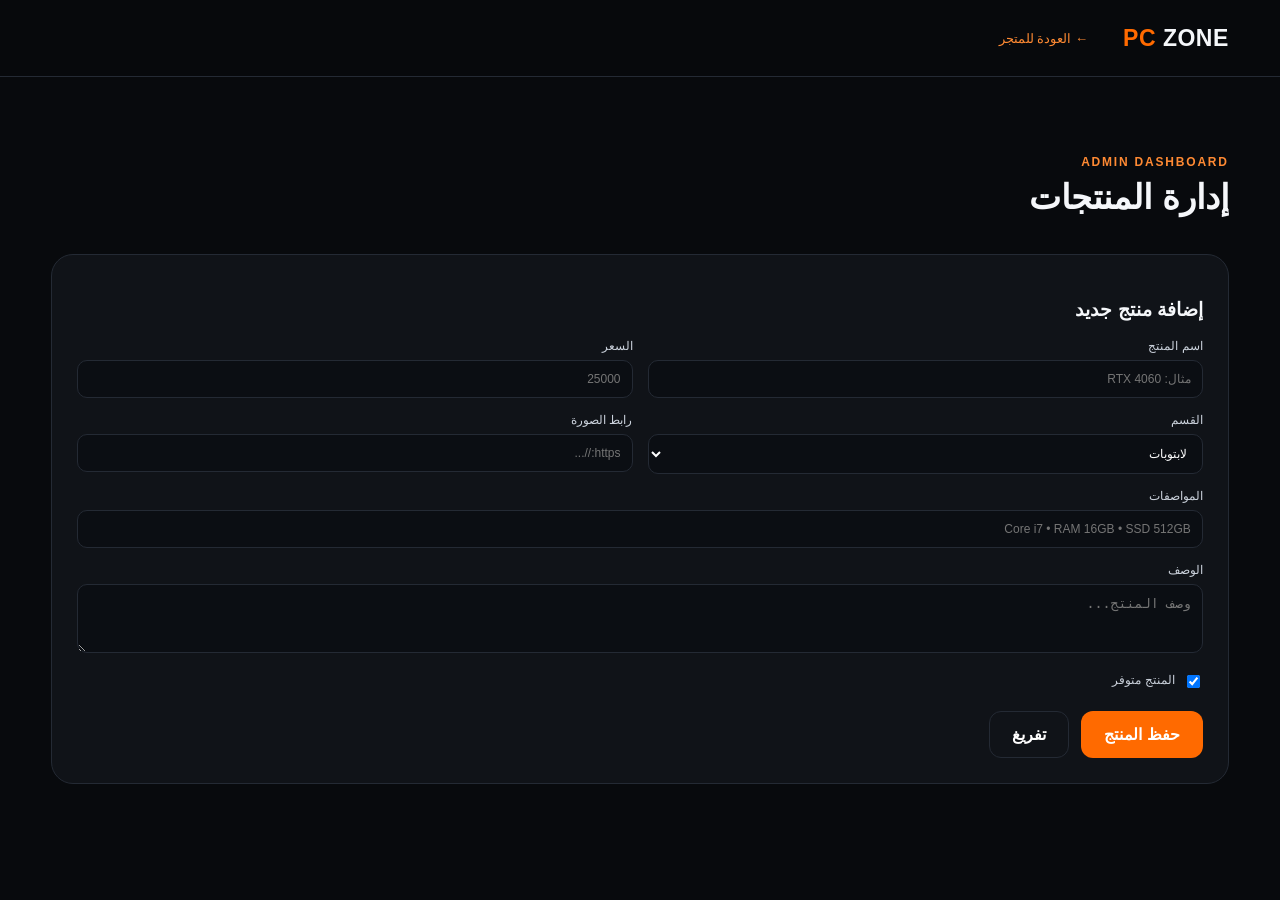
==== admin.html @ 907e7a64 "Add files via upload" ====
<!doctype html>
<html lang="ar" dir="rtl"><head><meta charset="utf-8"><meta name="viewport" content="width=device-width,initial-scale=1"><title>PC Zone Admin</title><link rel="stylesheet" href="style.css"></head>
<body><header class="header"><div class="container nav"><a class="brand" href="index.html"><span>PC</span> ZONE</a><a class="text-link" href="index.html">← العودة للمتجر</a></div></header>
<main class="section"><div class="container"><div class="section-head"><div><span class="eyebrow">ADMIN DASHBOARD</span><h2>إدارة المنتجات</h2></div></div>
<div class="admin-panel">
<h3 id="formTitle">إضافة منتج جديد</h3>
<input id="id" type="hidden">
<div class="admin-grid"><label>اسم المنتج<input id="name" placeholder="مثال: RTX 4060"></label><label>السعر<input id="price" type="number" placeholder="25000"></label><label>القسم<select id="category"><option value="laptops">لابتوبات</option><option value="pcs">PC & Gaming</option><option value="components">قطع الكمبيوتر</option><option value="monitors">الشاشات</option><option value="accessories">إكسسوارات</option><option value="other">منتجات أخرى</option></select></label><label>رابط الصورة<input id="image" placeholder="https://..."></label><label class="wide">المواصفات<input id="specs" placeholder="Core i7 • RAM 16GB • SSD 512GB"></label><label class="wide">الوصف<textarea id="description" rows="3" placeholder="وصف المنتج..."></textarea></label><label class="check"><input id="stock" type="checkbox" checked> المنتج متوفر</label></div>
<div class="hero-actions"><button class="btn primary" onclick="save()">حفظ المنتج</button><button class="btn ghost" onclick="resetForm()">تفريغ</button></div></div>
<div id="adminList" class="product-grid" style="margin-top:30px"></div></div></main>
<script>
const defaults=JSON.parse(localStorage.getItem("pczone_products")||"null")||[];
function products(){return JSON.parse(localStorage.getItem("pczone_products")||"[]")}
function money(n){return Number(n).toLocaleString("en-US")+" ج.م"}
function saveProducts(p){localStorage.setItem("pczone_products",JSON.stringify(p))}
function save(){let p=products(),id=document.getElementById("id").value;let item={id:id?Number(id):Date.now(),name:name.value,price:Number(price.value||0),category:category.value,image:image.value,specs:specs.value,description:description.value,stock:stock.checked};if(!item.name)return alert("اكتب اسم المنتج");if(id)p=p.map(x=>x.id===Number(id)?item:x);else p.unshift(item);saveProducts(p);resetForm();render()}
function edit(id){let p=products().find(x=>x.id===id);document.getElementById("id").value=p.id;name.value=p.name;price.value=p.price;category.value=p.category;image.value=p.image||"";specs.value=p.specs||"";description.value=p.description||"";stock.checked=p.stock;scrollTo({top:0,behavior:"smooth"})}
function del(id){if(confirm("حذف المنتج؟")){saveProducts(products().filter(x=>x.id!==id));render()}}
function resetForm(){["id","name","price","image","specs","description"].forEach(x=>document.getElementById(x).value="");stock.checked=true}
function render(){adminList.innerHTML=products().map(p=>`<article class="product"><div class="product-img">${p.image?`<img src="${p.image}">`:"<div class='noimg'>▦</div>"}</div><div class="product-body"><h3>${p.name}</h3><div class="spec">${p.specs||""}</div><div class="price">${money(p.price)}</div><div class="product-actions"><button class="small-btn" onclick="edit(${p.id})">تعديل</button><button class="small-btn" onclick="del(${p.id})">حذف</button></div></div></article>`).join("")}
render();
</script></body></html>
---- style.css ----
:root{--bg:#080a0d;--panel:#101318;--panel2:#151922;--text:#f5f7fa;--muted:#9ca5b3;--line:#242a34;--accent:#ff6a00;--accent2:#ff8a33;--green:#22c55e}
*{box-sizing:border-box}html{scroll-behavior:smooth}body{margin:0;background:var(--bg);color:var(--text);font-family:Cairo,Arial,sans-serif}a{text-decoration:none;color:inherit}button,input,select{font:inherit}.container{width:min(1180px,92%);margin:auto}.header{position:sticky;top:0;z-index:20;background:rgba(8,10,13,.82);backdrop-filter:blur(18px);border-bottom:1px solid var(--line)}.nav{height:76px;display:flex;align-items:center;gap:35px}.brand{font-weight:900;font-size:23px;letter-spacing:.5px}.brand span{color:var(--accent)}nav{display:flex;gap:28px;margin-right:auto}nav a{color:#c7ced8;font-size:14px}nav a:hover{color:white}.icon-btn{background:var(--panel);color:white;border:1px solid var(--line);width:42px;height:42px;border-radius:12px;cursor:pointer}
.hero{padding:90px 0 70px;overflow:hidden}.hero-grid{display:grid;grid-template-columns:1.05fr .95fr;gap:70px;align-items:center}.eyebrow{color:var(--accent2);font-size:12px;font-weight:800;letter-spacing:1.8px}.hero h1{font-size:clamp(48px,7vw,82px);line-height:1.02;margin:18px 0}.hero h1 span{color:var(--accent)}.hero p{max-width:620px;color:var(--muted);font-size:17px;line-height:2}.hero-actions{display:flex;gap:12px;margin-top:28px}.btn{display:inline-flex;align-items:center;justify-content:center;padding:13px 22px;border-radius:12px;font-weight:800;border:1px solid transparent}.primary{background:var(--accent);color:white}.primary:hover{background:var(--accent2)}.ghost{border-color:var(--line);background:var(--panel);color:white}.trust-row{display:flex;gap:18px;flex-wrap:wrap;color:#b9c1cc;font-size:12px;margin-top:25px}.hero-card{height:430px;position:relative;border:1px solid #272d38;border-radius:32px;background:radial-gradient(circle at 50% 30%,#222936,#0e1117 65%);display:grid;place-items:center;box-shadow:0 30px 90px #0008}.glow{position:absolute;width:250px;height:250px;background:var(--accent);filter:blur(100px);opacity:.2}.device{position:relative;text-align:center;font-size:80px;font-weight:900;line-height:.8;transform:rotate(-7deg);text-shadow:0 15px 50px #000}.device b{font-size:35px;letter-spacing:8px}.floating-card{position:absolute;background:#191e27;border:1px solid #343b48;padding:12px 15px;border-radius:12px;font-size:11px;font-weight:800;box-shadow:0 20px 40px #0006}.floating-card.top{top:50px;right:35px;color:var(--accent2)}.floating-card.bottom{bottom:55px;left:30px;color:#cdd3dc}
.section{padding:75px 0}.section-head{display:flex;justify-content:space-between;align-items:end;margin-bottom:30px}.section-head h2{font-size:34px;margin:7px 0}.text-link{color:var(--accent2);font-size:13px}.category-grid{display:grid;grid-template-columns:repeat(6,1fr);gap:12px}.category{background:var(--panel);border:1px solid var(--line);color:white;border-radius:18px;padding:22px 12px;text-align:center;cursor:pointer;transition:.2s}.category:hover{transform:translateY(-4px);border-color:#4b3a2e;background:var(--panel2)}.category span{font-size:31px;display:block;margin-bottom:10px}.category b{display:block;font-size:14px}.category small{color:var(--muted);font-size:10px}
.products-section{padding-top:30px}.toolbar{display:flex;gap:12px;margin-bottom:25px}.search{flex:1;display:flex;align-items:center;gap:8px;background:var(--panel);border:1px solid var(--line);border-radius:13px;padding:0 14px}.search span{font-size:25px;color:var(--muted)}.search input{width:100%;border:0;outline:0;background:transparent;color:white;padding:13px}select{background:var(--panel);border:1px solid var(--line);color:white;border-radius:13px;padding:0 14px;min-width:170px}.product-grid{display:grid;grid-template-columns:repeat(4,1fr);gap:16px}.product{background:var(--panel);border:1px solid var(--line);border-radius:20px;overflow:hidden;transition:.2s}.product:hover{transform:translateY(-5px);border-color:#3a414d}.product-img{height:220px;background:#0c0f14;display:grid;place-items:center;overflow:hidden;position:relative}.product-img img{width:100%;height:100%;object-fit:contain}.product-img .noimg{font-size:52px;opacity:.35}.badge{position:absolute;top:12px;right:12px;background:#171c24;border:1px solid #303743;border-radius:9px;padding:5px 8px;font-size:10px}.product-body{padding:16px}.product-body h3{font-size:15px;margin:0 0 8px}.spec{color:var(--muted);font-size:11px;line-height:1.8;min-height:40px}.price{font-size:19px;font-weight:900;margin:12px 0}.product-actions{display:grid;grid-template-columns:1fr 1fr;gap:8px}.small-btn{border:1px solid var(--line);background:#171b22;color:white;border-radius:10px;padding:9px;cursor:pointer;font-size:12px}.wa{background:#15803d;border-color:#15803d}.empty{text-align:center;color:var(--muted);padding:50px}.hidden{display:none!important}
.banner{padding:20px 0 80px}.banner-inner{border:1px solid #3a2b21;background:linear-gradient(120deg,#17130f,#11151b);border-radius:25px;padding:35px 40px;display:flex;align-items:center;justify-content:space-between}.banner h2{margin:7px 0}.banner p{color:var(--muted);margin:0}.footer{border-top:1px solid var(--line);padding:45px 0;display:grid;grid-template-columns:1.4fr 1fr 1fr;gap:30px;color:var(--muted);font-size:12px}.footer p{line-height:1.9}.footer b{color:white}
.modal{position:fixed;inset:0;background:#000b;z-index:50;display:grid;place-items:center;padding:20px}.modal-box{width:min(760px,100%);max-height:90vh;overflow:auto;background:var(--panel);border:1px solid var(--line);border-radius:24px;padding:28px;position:relative}.close{position:absolute;top:12px;left:15px;border:0;background:transparent;color:white;font-size:28px;cursor:pointer}.detail{display:grid;grid-template-columns:1fr 1fr;gap:25px}.detail-img{height:330px;background:#0b0e13;border-radius:18px;display:grid;place-items:center;overflow:hidden}.detail-img img{width:100%;height:100%;object-fit:contain}.detail h2{margin-top:10px}.detail p{color:var(--muted);line-height:2}.detail ul{color:#c9d0da;line-height:2}
@media(max-width:900px){nav{display:none}.hero-grid{grid-template-columns:1fr}.hero-card{height:320px}.category-grid{grid-template-columns:repeat(3,1fr)}.product-grid{grid-template-columns:repeat(2,1fr)}.footer{grid-template-columns:1fr 1fr}.banner-inner{display:block}.banner .btn{margin-top:20px}}
@media(max-width:560px){.hero{padding-top:55px}.hero h1{font-size:50px}.hero-actions{flex-direction:column}.category-grid{grid-template-columns:repeat(2,1fr)}.toolbar{flex-direction:column}select{height:48px}.product-grid{grid-template-columns:1fr}.footer{grid-template-columns:1fr}.detail{grid-template-columns:1fr}.detail-img{height:250px}}

.admin-panel{background:var(--panel);border:1px solid var(--line);border-radius:22px;padding:25px}.admin-grid{display:grid;grid-template-columns:1fr 1fr;gap:15px}label{color:#cbd2dc;font-size:12px}label input,label select,label textarea{display:block;width:100%;margin-top:7px;background:#0b0e13;color:white;border:1px solid var(--line);border-radius:10px;padding:11px;outline:none}.wide{grid-column:1/-1}.check{display:flex;align-items:center;gap:8px}.check input{width:auto}.admin-panel .hero-actions{margin-top:20px}@media(max-width:650px){.admin-grid{grid-template-columns:1fr}.wide{grid-column:auto}}
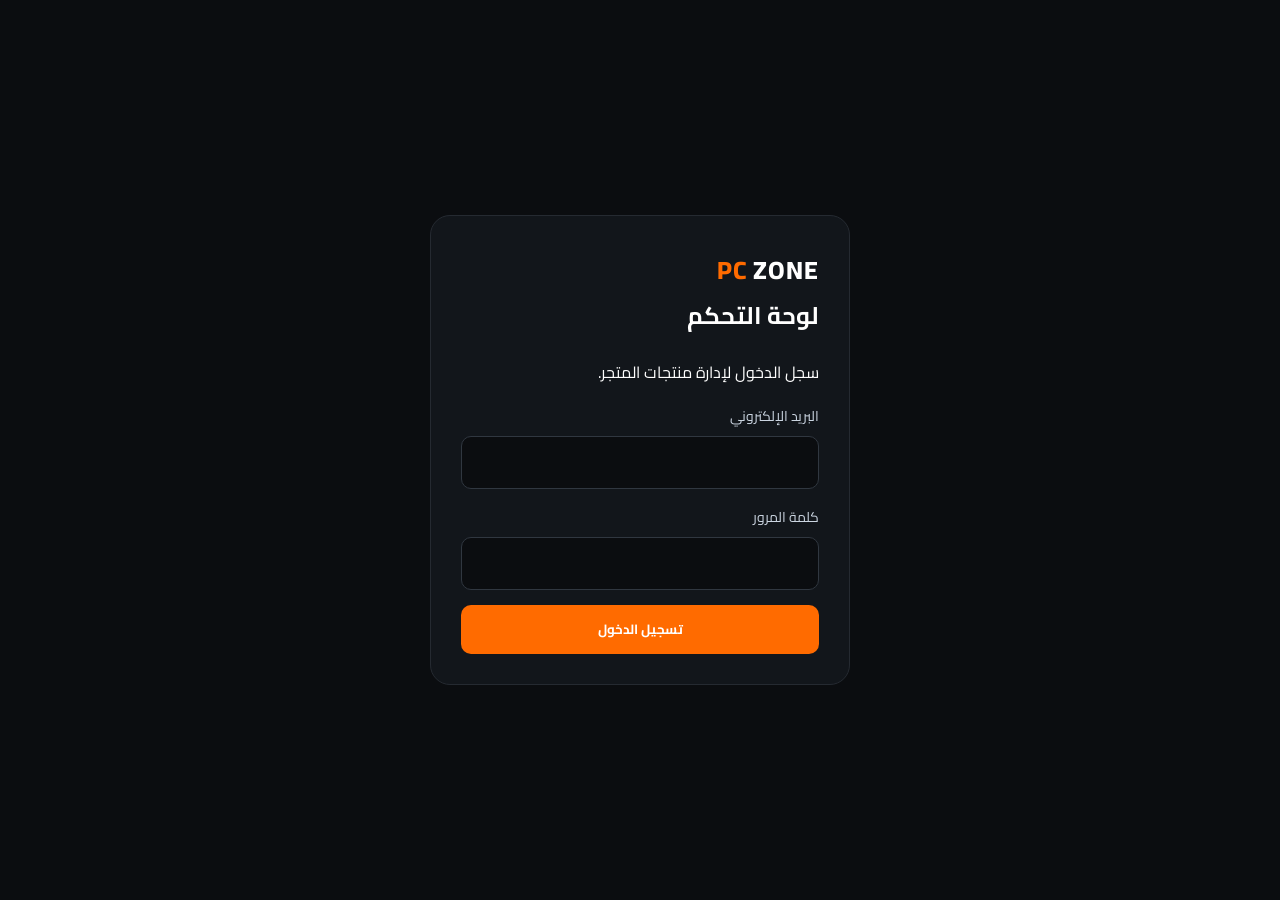
==== commit 305eebcf: "Update admin.html" ====
--- a/admin.html
+++ b/admin.html
@@ -1,22 +1,1459 @@
-<!doctype html>
-<html lang="ar" dir="rtl"><head><meta charset="utf-8"><meta name="viewport" content="width=device-width,initial-scale=1"><title>PC Zone Admin</title><link rel="stylesheet" href="style.css"></head>
-<body><header class="header"><div class="container nav"><a class="brand" href="index.html"><span>PC</span> ZONE</a><a class="text-link" href="index.html">← العودة للمتجر</a></div></header>
-<main class="section"><div class="container"><div class="section-head"><div><span class="eyebrow">ADMIN DASHBOARD</span><h2>إدارة المنتجات</h2></div></div>
-<div class="admin-panel">
-<h3 id="formTitle">إضافة منتج جديد</h3>
-<input id="id" type="hidden">
-<div class="admin-grid"><label>اسم المنتج<input id="name" placeholder="مثال: RTX 4060"></label><label>السعر<input id="price" type="number" placeholder="25000"></label><label>القسم<select id="category"><option value="laptops">لابتوبات</option><option value="pcs">PC & Gaming</option><option value="components">قطع الكمبيوتر</option><option value="monitors">الشاشات</option><option value="accessories">إكسسوارات</option><option value="other">منتجات أخرى</option></select></label><label>رابط الصورة<input id="image" placeholder="https://..."></label><label class="wide">المواصفات<input id="specs" placeholder="Core i7 • RAM 16GB • SSD 512GB"></label><label class="wide">الوصف<textarea id="description" rows="3" placeholder="وصف المنتج..."></textarea></label><label class="check"><input id="stock" type="checkbox" checked> المنتج متوفر</label></div>
-<div class="hero-actions"><button class="btn primary" onclick="save()">حفظ المنتج</button><button class="btn ghost" onclick="resetForm()">تفريغ</button></div></div>
-<div id="adminList" class="product-grid" style="margin-top:30px"></div></div></main>
+<!DOCTYPE html>
+<html lang="ar" dir="rtl">
+<head>
+  <meta charset="UTF-8">
+  <meta name="viewport" content="width=device-width, initial-scale=1.0">
+
+  <title>PC Zone | Admin</title>
+
+  <link rel="preconnect" href="https://fonts.googleapis.com">
+  <link rel="preconnect" href="https://fonts.gstatic.com" crossorigin>
+
+  <link
+    href="https://fonts.googleapis.com/css2?family=Cairo:wght@400;600;700;800&display=swap"
+    rel="stylesheet"
+  >
+
+  <style>
+    * {
+      box-sizing: border-box;
+    }
+
+    body {
+      margin: 0;
+      font-family: "Cairo", sans-serif;
+      background: #0b0d10;
+      color: #fff;
+    }
+
+    .container {
+      width: min(1100px, 92%);
+      margin: auto;
+    }
+
+    header {
+      padding: 20px 0;
+      border-bottom: 1px solid #252a31;
+    }
+
+    .nav {
+      display: flex;
+      justify-content: space-between;
+      align-items: center;
+      gap: 15px;
+    }
+
+    .logo {
+      font-size: 25px;
+      font-weight: 800;
+      letter-spacing: 1px;
+    }
+
+    .logo span {
+      color: #ff6b00;
+    }
+
+    button {
+      border: 0;
+      cursor: pointer;
+      font-family: inherit;
+    }
+
+    .logout {
+      background: #252a31;
+      color: #fff;
+      padding: 10px 18px;
+      border-radius: 10px;
+    }
+
+    .logout:hover {
+      background: #ff6b00;
+    }
+
+    main {
+      padding: 35px 0 60px;
+    }
+
+    .title {
+      margin-bottom: 25px;
+    }
+
+    .title h1 {
+      margin: 0 0 5px;
+      font-size: 30px;
+    }
+
+    .title p {
+      color: #9ca3af;
+      margin: 0;
+    }
+
+    .card {
+      background: #12161b;
+      border: 1px solid #252a31;
+      border-radius: 18px;
+      padding: 25px;
+      margin-bottom: 25px;
+    }
+
+    .card h2 {
+      margin-top: 0;
+      font-size: 22px;
+    }
+
+    .form-grid {
+      display: grid;
+      grid-template-columns: repeat(2, 1fr);
+      gap: 16px;
+    }
+
+    .field {
+      display: flex;
+      flex-direction: column;
+      gap: 7px;
+    }
+
+    .field.full {
+      grid-column: 1 / -1;
+    }
+
+    label {
+      font-size: 14px;
+      color: #cbd5e1;
+    }
+
+    input,
+    textarea,
+    select {
+      width: 100%;
+      border: 1px solid #303740;
+      background: #0b0d10;
+      color: #fff;
+      padding: 13px;
+      border-radius: 10px;
+      font-family: inherit;
+      outline: none;
+    }
+
+    input:focus,
+    textarea:focus,
+    select:focus {
+      border-color: #ff6b00;
+    }
+
+    textarea {
+      min-height: 100px;
+      resize: vertical;
+    }
+
+    .checkbox {
+      display: flex;
+      align-items: center;
+      gap: 8px;
+      margin-top: 5px;
+    }
+
+    .checkbox input {
+      width: auto;
+    }
+
+    .actions {
+      display: flex;
+      gap: 10px;
+      margin-top: 20px;
+      flex-wrap: wrap;
+    }
+
+    .btn {
+      padding: 12px 22px;
+      border-radius: 10px;
+      font-weight: 700;
+    }
+
+    .primary {
+      background: #ff6b00;
+      color: #fff;
+    }
+
+    .secondary {
+      background: #252a31;
+      color: #fff;
+    }
+
+    .danger {
+      background: #b91c1c;
+      color: #fff;
+    }
+
+    .btn:hover {
+      opacity: .85;
+    }
+
+    .products {
+      display: grid;
+      gap: 12px;
+    }
+
+    .product {
+      display: flex;
+      align-items: center;
+      justify-content: space-between;
+      gap: 15px;
+      padding: 15px;
+      background: #0b0d10;
+      border: 1px solid #252a31;
+      border-radius: 13px;
+    }
+
+    .product-info {
+      min-width: 0;
+    }
+
+    .product-info h3 {
+      margin: 0 0 5px;
+      font-size: 17px;
+    }
+
+    .product-info p {
+      margin: 0;
+      color: #9ca3af;
+      font-size: 13px;
+    }
+
+    .product-actions {
+      display: flex;
+      gap: 8px;
+      flex-shrink: 0;
+    }
+
+    .product-actions button {
+      padding: 8px 12px;
+      border-radius: 8px;
+      color: #fff;
+    }
+
+    .edit {
+      background: #374151;
+    }
+
+    .delete {
+      background: #b91c1c;
+    }
+
+    .hidden {
+      display: none !important;
+    }
+
+    #loginPage {
+      min-height: 100vh;
+      display: flex;
+      align-items: center;
+      justify-content: center;
+      padding: 20px;
+    }
+
+    .login-box {
+      width: min(420px, 100%);
+      background: #12161b;
+      border: 1px solid #252a31;
+      border-radius: 20px;
+      padding: 30px;
+    }
+
+    .login-box h1 {
+      margin-top: 0;
+    }
+
+    .login-box .field {
+      margin-bottom: 15px;
+    }
+
+    .error {
+      color: #f87171;
+      margin-top: 12px;
+      font-size: 14px;
+    }
+
+    .success {
+      color: #4ade80;
+      margin-top: 12px;
+      font-size: 14px;
+    }
+
+    @media (max-width: 700px) {
+      .form-grid {
+        grid-template-columns: 1fr;
+      }
+
+      .field.full {
+        grid-column: auto;
+      }
+
+      .product {
+        flex-direction: column;
+        align-items: stretch;
+      }
+
+      .product-actions {
+        width: 100%;
+      }
+
+      .product-actions button {
+        flex: 1;
+      }
+    }
+  </style>
+</head>
+
+<body>
+
+  <!-- ==============================
+       LOGIN
+  =============================== -->
+
+  <section id="loginPage">
+
+    <div class="login-box">
+
+      <div class="logo">
+        <span>PC</span> ZONE
+      </div>
+
+      <h1>لوحة التحكم</h1>
+
+      <p>
+        سجل الدخول لإدارة منتجات المتجر.
+      </p>
+
+      <form id="loginForm">
+
+        <div class="field">
+
+          <label>البريد الإلكتروني</label>
+
+          <input
+            id="email"
+            type="email"
+            required
+            autocomplete="email"
+          >
+
+        </div>
+
+        <div class="field">
+
+          <label>كلمة المرور</label>
+
+          <input
+            id="password"
+            type="password"
+            required
+            autocomplete="current-password"
+          >
+
+        </div>
+
+        <button
+          class="btn primary"
+          type="submit"
+          style="width:100%;"
+        >
+          تسجيل الدخول
+        </button>
+
+        <div id="loginMessage"></div>
+
+      </form>
+
+    </div>
+
+  </section>
+
+
+  <!-- ==============================
+       ADMIN
+  =============================== -->
+
+  <div id="adminPage" class="hidden">
+
+    <header>
+
+      <div class="container nav">
+
+        <div class="logo">
+          <span>PC</span> ZONE
+        </div>
+
+        <button
+          id="logoutBtn"
+          class="logout"
+        >
+          تسجيل الخروج
+        </button>
+
+      </div>
+
+    </header>
+
+
+    <main>
+
+      <div class="container">
+
+        <div class="title">
+
+          <h1>لوحة إدارة المنتجات 🛠️</h1>
+
+          <p>
+            أضف وعدّل واحذف منتجات PC Zone.
+          </p>
+
+        </div>
+
+
+        <!-- PRODUCT FORM -->
+
+        <section class="card">
+
+          <h2 id="formTitle">
+            إضافة منتج جديد
+          </h2>
+
+          <form id="productForm">
+
+            <input
+              type="hidden"
+              id="productId"
+            >
+
+            <div class="form-grid">
+
+              <div class="field">
+
+                <label>
+                  اسم المنتج *
+                </label>
+
+                <input
+                  id="name"
+                  required
+                  placeholder="مثال: Dell Latitude 5520"
+                >
+
+              </div>
+
+
+              <div class="field">
+
+                <label>
+                  القسم *
+                </label>
+
+                <select
+                  id="category"
+                  required
+                >
+
+                  <option value="">
+                    اختر القسم
+                  </option>
+
+                  <option value="laptops">
+                    لابتوبات
+                  </option>
+
+                  <option value="pcs">
+                    PC & Gaming
+                  </option>
+
+                  <option value="components">
+                    قطع الكمبيوتر
+                  </option>
+
+                  <option value="monitors">
+                    الشاشات
+                  </option>
+
+                  <option value="accessories">
+                    إكسسوارات
+                  </option>
+
+                  <option value="other">
+                    منتجات أخرى
+                  </option>
+
+                </select>
+
+              </div>
+
+
+              <div class="field">
+
+                <label>
+                  السعر *
+                </label>
+
+                <input
+                  id="price"
+                  type="number"
+                  min="0"
+                  required
+                  placeholder="25000"
+                >
+
+              </div>
+
+
+              <div class="field">
+
+                <label>
+                  السعر القديم
+                </label>
+
+                <input
+                  id="oldPrice"
+                  type="number"
+                  min="0"
+                  placeholder="28000"
+                >
+
+              </div>
+
+
+              <div class="field full">
+
+                <label>
+                  رابط صورة المنتج
+                </label>
+
+                <input
+                  id="imageUrl"
+                  type="url"
+                  placeholder="https://..."
+                >
+
+              </div>
+
+
+              <div class="field full">
+
+                <label>
+                  المواصفات
+                </label>
+
+                <textarea
+                  id="specs"
+                  placeholder="Core i7 - RAM 16GB - SSD 512GB - RTX..."
+                ></textarea>
+
+              </div>
+
+
+              <div class="field full">
+
+                <label>
+                  وصف المنتج
+                </label>
+
+                <textarea
+                  id="description"
+                  placeholder="اكتب وصفًا مختصرًا للمنتج..."
+                ></textarea>
+
+              </div>
+
+
+              <div class="checkbox">
+
+                <input
+                  id="stock"
+                  type="checkbox"
+                  checked
+                >
+
+                <label for="stock">
+                  المنتج متوفر
+                </label>
+
+              </div>
+
+
+              <div class="checkbox">
+
+                <input
+                  id="featured"
+                  type="checkbox"
+                >
+
+                <label for="featured">
+                  منتج مميز ⭐
+                </label>
+
+              </div>
+
+            </div>
+
+
+            <div class="actions">
+
+              <button
+                class="btn primary"
+                type="submit"
+              >
+                حفظ المنتج
+              </button>
+
+              <button
+                id="cancelEdit"
+                class="btn secondary hidden"
+                type="button"
+              >
+                إلغاء التعديل
+              </button>
+
+            </div>
+
+
+            <div id="formMessage"></div>
+
+          </form>
+
+        </section>
+
+
+        <!-- PRODUCTS -->
+
+        <section class="card">
+
+          <h2>
+            المنتجات الحالية
+          </h2>
+
+          <div
+            id="productsList"
+            class="products"
+          >
+            جاري تحميل المنتجات...
+          </div>
+
+        </section>
+
+      </div>
+
+    </main>
+
+  </div>
+
+
 <script>
-const defaults=JSON.parse(localStorage.getItem("pczone_products")||"null")||[];
-function products(){return JSON.parse(localStorage.getItem("pczone_products")||"[]")}
-function money(n){return Number(n).toLocaleString("en-US")+" ج.م"}
-function saveProducts(p){localStorage.setItem("pczone_products",JSON.stringify(p))}
-function save(){let p=products(),id=document.getElementById("id").value;let item={id:id?Number(id):Date.now(),name:name.value,price:Number(price.value||0),category:category.value,image:image.value,specs:specs.value,description:description.value,stock:stock.checked};if(!item.name)return alert("اكتب اسم المنتج");if(id)p=p.map(x=>x.id===Number(id)?item:x);else p.unshift(item);saveProducts(p);resetForm();render()}
-function edit(id){let p=products().find(x=>x.id===id);document.getElementById("id").value=p.id;name.value=p.name;price.value=p.price;category.value=p.category;image.value=p.image||"";specs.value=p.specs||"";description.value=p.description||"";stock.checked=p.stock;scrollTo({top:0,behavior:"smooth"})}
-function del(id){if(confirm("حذف المنتج؟")){saveProducts(products().filter(x=>x.id!==id));render()}}
-function resetForm(){["id","name","price","image","specs","description"].forEach(x=>document.getElementById(x).value="");stock.checked=true}
-function render(){adminList.innerHTML=products().map(p=>`<article class="product"><div class="product-img">${p.image?`<img src="${p.image}">`:"<div class='noimg'>▦</div>"}</div><div class="product-body"><h3>${p.name}</h3><div class="spec">${p.specs||""}</div><div class="price">${money(p.price)}</div><div class="product-actions"><button class="small-btn" onclick="edit(${p.id})">تعديل</button><button class="small-btn" onclick="del(${p.id})">حذف</button></div></div></article>`).join("")}
-render();
-</script></body></html>+
+  // ==========================================
+  // SUPABASE
+  // ==========================================
+
+  const SUPABASE_URL =
+    "https://sbvwosejthyuotcsmvki.supabase.co";
+
+  const SUPABASE_KEY =
+    "sb_publishable_Qok45Wzs4mVmPwW8jlaxzA_qxuoSWdU";
+
+
+  let products = [];
+
+
+  // ==========================================
+  // API
+  // ==========================================
+
+  async function supabaseRequest(
+    url,
+    options = {}
+  ) {
+
+    const response = await fetch(
+      `${SUPABASE_URL}${url}`,
+      {
+        ...options,
+
+        headers: {
+          "Content-Type":
+            "application/json",
+
+          apikey:
+            SUPABASE_KEY,
+
+          ...options.headers
+        }
+      }
+    );
+
+
+    if (!response.ok) {
+
+      const text =
+        await response.text();
+
+      throw new Error(
+        text || `Error ${response.status}`
+      );
+
+    }
+
+
+    const text =
+      await response.text();
+
+
+    return text
+      ? JSON.parse(text)
+      : null;
+
+  }
+
+
+  // ==========================================
+  // LOGIN
+  // ==========================================
+
+  async function login(
+    email,
+    password
+  ) {
+
+    return await supabaseRequest(
+      "/auth/v1/token?grant_type=password",
+      {
+        method: "POST",
+
+        body: JSON.stringify({
+          email,
+          password
+        })
+      }
+    );
+
+  }
+
+
+  // ==========================================
+  // LOGIN FORM
+  // ==========================================
+
+  document
+    .getElementById("loginForm")
+    .addEventListener(
+      "submit",
+      async event => {
+
+        event.preventDefault();
+
+
+        const email =
+          document.getElementById(
+            "email"
+          ).value.trim();
+
+
+        const password =
+          document.getElementById(
+            "password"
+          ).value;
+
+
+        const message =
+          document.getElementById(
+            "loginMessage"
+          );
+
+
+        message.className =
+          "success";
+
+        message.textContent =
+          "جاري تسجيل الدخول...";
+
+
+        try {
+
+          const session =
+            await login(
+              email,
+              password
+            );
+
+
+          localStorage.setItem(
+            "pczone_access_token",
+            session.access_token
+          );
+
+
+          localStorage.setItem(
+            "pczone_refresh_token",
+            session.refresh_token
+          );
+
+
+          showAdmin();
+
+          await loadProducts();
+
+
+        }
+
+        catch (error) {
+
+          console.error(error);
+
+          message.className =
+            "error";
+
+          message.textContent =
+            "بيانات الدخول غير صحيحة أو حدث خطأ.";
+
+        }
+
+      }
+    );
+
+
+  // ==========================================
+  // AUTH HEADERS
+  // ==========================================
+
+  function authHeaders() {
+
+    const token =
+      localStorage.getItem(
+        "pczone_access_token"
+      );
+
+
+    return {
+
+      apikey:
+        SUPABASE_KEY,
+
+      Authorization:
+        `Bearer ${token}`
+
+    };
+
+  }
+
+
+  // ==========================================
+  // SHOW ADMIN
+  // ==========================================
+
+  function showAdmin() {
+
+    document
+      .getElementById("loginPage")
+      .classList.add("hidden");
+
+
+    document
+      .getElementById("adminPage")
+      .classList.remove("hidden");
+
+  }
+
+
+  // ==========================================
+  // LOAD PRODUCTS
+  // ==========================================
+
+  async function loadProducts() {
+
+    const list =
+      document.getElementById(
+        "productsList"
+      );
+
+
+    try {
+
+      const response =
+        await fetch(
+          `${SUPABASE_URL}/rest/v1/products?select=*&order=created_at.desc`,
+          {
+            headers:
+              authHeaders()
+          }
+        );
+
+
+      if (!response.ok) {
+
+        throw new Error(
+          await response.text()
+        );
+
+      }
+
+
+      products =
+        await response.json();
+
+
+      renderProducts();
+
+    }
+
+    catch (error) {
+
+      console.error(error);
+
+      list.innerHTML =
+        `<p class="error">
+          لم نستطع تحميل المنتجات.
+        </p>`;
+
+    }
+
+  }
+
+
+  // ==========================================
+  // RENDER PRODUCTS
+  // ==========================================
+
+  function renderProducts() {
+
+    const list =
+      document.getElementById(
+        "productsList"
+      );
+
+
+    if (!products.length) {
+
+      list.innerHTML =
+        `<p>لا توجد منتجات حتى الآن.</p>`;
+
+      return;
+
+    }
+
+
+    list.innerHTML =
+      products.map(product => `
+
+        <div class="product">
+
+          <div class="product-info">
+
+            <h3>
+              ${escapeHtml(product.name)}
+            </h3>
+
+            <p>
+              ${Number(product.price).toLocaleString()}
+              ج.م
+              —
+              ${escapeHtml(product.category)}
+            </p>
+
+          </div>
+
+
+          <div class="product-actions">
+
+            <button
+              class="edit"
+              onclick="editProduct(${product.id})"
+            >
+              تعديل
+            </button>
+
+            <button
+              class="delete"
+              onclick="deleteProduct(${product.id})"
+            >
+              حذف
+            </button>
+
+          </div>
+
+        </div>
+
+      `).join("");
+
+  }
+
+
+  // ==========================================
+  // ADD / UPDATE PRODUCT
+  // ==========================================
+
+  document
+    .getElementById("productForm")
+    .addEventListener(
+      "submit",
+      async event => {
+
+        event.preventDefault();
+
+
+        const id =
+          document.getElementById(
+            "productId"
+          ).value;
+
+
+        const product = {
+
+          name:
+            document.getElementById(
+              "name"
+            ).value.trim(),
+
+          category:
+            document.getElementById(
+              "category"
+            ).value,
+
+          price:
+            Number(
+              document.getElementById(
+                "price"
+              ).value
+            ),
+
+          old_price:
+            Number(
+              document.getElementById(
+                "oldPrice"
+              ).value
+            ) || null,
+
+          image_url:
+            document.getElementById(
+              "imageUrl"
+            ).value.trim() || null,
+
+          specs:
+            document.getElementById(
+              "specs"
+            ).value.trim() || null,
+
+          description:
+            document.getElementById(
+              "description"
+            ).value.trim() || null,
+
+          stock:
+            document.getElementById(
+              "stock"
+            ).checked,
+
+          featured:
+            document.getElementById(
+              "featured"
+            ).checked
+
+        };
+
+
+        const message =
+          document.getElementById(
+            "formMessage"
+          );
+
+
+        try {
+
+          message.className =
+            "success";
+
+          message.textContent =
+            "جاري الحفظ...";
+
+
+          if (id) {
+
+            // UPDATE
+
+            const response =
+              await fetch(
+                `${SUPABASE_URL}/rest/v1/products?id=eq.${id}`,
+                {
+                  method: "PATCH",
+
+                  headers: {
+                    ...authHeaders(),
+                    "Content-Type":
+                      "application/json",
+                    Prefer:
+                      "return=minimal"
+                  },
+
+                  body:
+                    JSON.stringify(product)
+
+                }
+              );
+
+
+            if (!response.ok) {
+
+              throw new Error(
+                await response.text()
+              );
+
+            }
+
+
+            message.textContent =
+              "تم تعديل المنتج بنجاح ✅";
+
+          }
+
+          else {
+
+            // INSERT
+
+            const response =
+              await fetch(
+                `${SUPABASE_URL}/rest/v1/products`,
+                {
+                  method: "POST",
+
+                  headers: {
+                    ...authHeaders(),
+                    "Content-Type":
+                      "application/json",
+                    Prefer:
+                      "return=minimal"
+                  },
+
+                  body:
+                    JSON.stringify(product)
+
+                }
+              );
+
+
+            if (!response.ok) {
+
+              throw new Error(
+                await response.text()
+              );
+
+            }
+
+
+            message.textContent =
+              "تم إضافة المنتج بنجاح ✅";
+
+          }
+
+
+          resetForm();
+
+          await loadProducts();
+
+
+        }
+
+        catch (error) {
+
+          console.error(error);
+
+          message.className =
+            "error";
+
+          message.textContent =
+            "حدث خطأ أثناء حفظ المنتج.";
+
+        }
+
+      }
+    );
+
+
+  // ==========================================
+  // EDIT
+  // ==========================================
+
+  window.editProduct =
+    function(id) {
+
+      const product =
+        products.find(
+          item =>
+            Number(item.id) ===
+            Number(id)
+        );
+
+
+      if (!product) return;
+
+
+      document.getElementById(
+        "productId"
+      ).value = product.id;
+
+
+      document.getElementById(
+        "name"
+      ).value =
+        product.name || "";
+
+
+      document.getElementById(
+        "category"
+      ).value =
+        product.category || "";
+
+
+      document.getElementById(
+        "price"
+      ).value =
+        product.price || "";
+
+
+      document.getElementById(
+        "oldPrice"
+      ).value =
+        product.old_price || "";
+
+
+      document.getElementById(
+        "imageUrl"
+      ).value =
+        product.image_url || "";
+
+
+      document.getElementById(
+        "specs"
+      ).value =
+        product.specs || "";
+
+
+      document.getElementById(
+        "description"
+      ).value =
+        product.description || "";
+
+
+      document.getElementById(
+        "stock"
+      ).checked =
+        product.stock;
+
+
+      document.getElementById(
+        "featured"
+      ).checked =
+        product.featured;
+
+
+      document.getElementById(
+        "formTitle"
+      ).textContent =
+        "تعديل المنتج";
+
+
+      document.getElementById(
+        "cancelEdit"
+      ).classList.remove(
+        "hidden"
+      );
+
+
+      window.scrollTo({
+        top: 0,
+        behavior: "smooth"
+      });
+
+    };
+
+
+  // ==========================================
+  // DELETE
+  // ==========================================
+
+  window.deleteProduct =
+    async function(id) {
+
+      const confirmed =
+        confirm(
+          "هل أنت متأكد من حذف هذا المنتج؟"
+        );
+
+
+      if (!confirmed) return;
+
+
+      try {
+
+        const response =
+          await fetch(
+            `${SUPABASE_URL}/rest/v1/products?id=eq.${id}`,
+            {
+              method: "DELETE",
+
+              headers:
+                authHeaders()
+            }
+          );
+
+
+        if (!response.ok) {
+
+          throw new Error(
+            await response.text()
+          );
+
+        }
+
+
+        await loadProducts();
+
+      }
+
+      catch (error) {
+
+        console.error(error);
+
+        alert(
+          "حدث خطأ أثناء حذف المنتج."
+        );
+
+      }
+
+    };
+
+
+  // ==========================================
+  // RESET
+  // ==========================================
+
+  function resetForm() {
+
+    document
+      .getElementById(
+        "productForm"
+      )
+      .reset();
+
+
+    document.getElementById(
+      "productId"
+    ).value = "";
+
+
+    document.getElementById(
+      "stock"
+    ).checked = true;
+
+
+    document.getElementById(
+      "formTitle"
+    ).textContent =
+      "إضافة منتج جديد";
+
+
+    document
+      .getElementById(
+        "cancelEdit"
+      )
+      .classList.add(
+        "hidden"
+      );
+
+  }
+
+
+  document
+    .getElementById(
+      "cancelEdit"
+    )
+    .addEventListener(
+      "click",
+      resetForm
+    );
+
+
+  // ==========================================
+  // LOGOUT
+  // ==========================================
+
+  document
+    .getElementById(
+      "logoutBtn"
+    )
+    .addEventListener(
+      "click",
+      () => {
+
+        localStorage.removeItem(
+          "pczone_access_token"
+        );
+
+        localStorage.removeItem(
+          "pczone_refresh_token"
+        );
+
+
+        location.reload();
+
+      }
+    );
+
+
+  // ==========================================
+  // HTML ESCAPE
+  // ==========================================
+
+  function escapeHtml(value) {
+
+    return String(value || "")
+      .replace(
+        /&/g,
+        "&amp;"
+      )
+      .replace(
+        /</g,
+        "&lt;"
+      )
+      .replace(
+        />/g,
+        "&gt;"
+      )
+      .replace(
+        /"/g,
+        "&quot;"
+      )
+      .replace(
+        /'/g,
+        "&#039;"
+      );
+
+  }
+
+
+  // ==========================================
+  // AUTO LOGIN
+  // ==========================================
+
+  const token =
+    localStorage.getItem(
+      "pczone_access_token"
+    );
+
+
+  if (token) {
+
+    showAdmin();
+
+    loadProducts();
+
+  }
+
+</script>
+
+</body>
+</html>
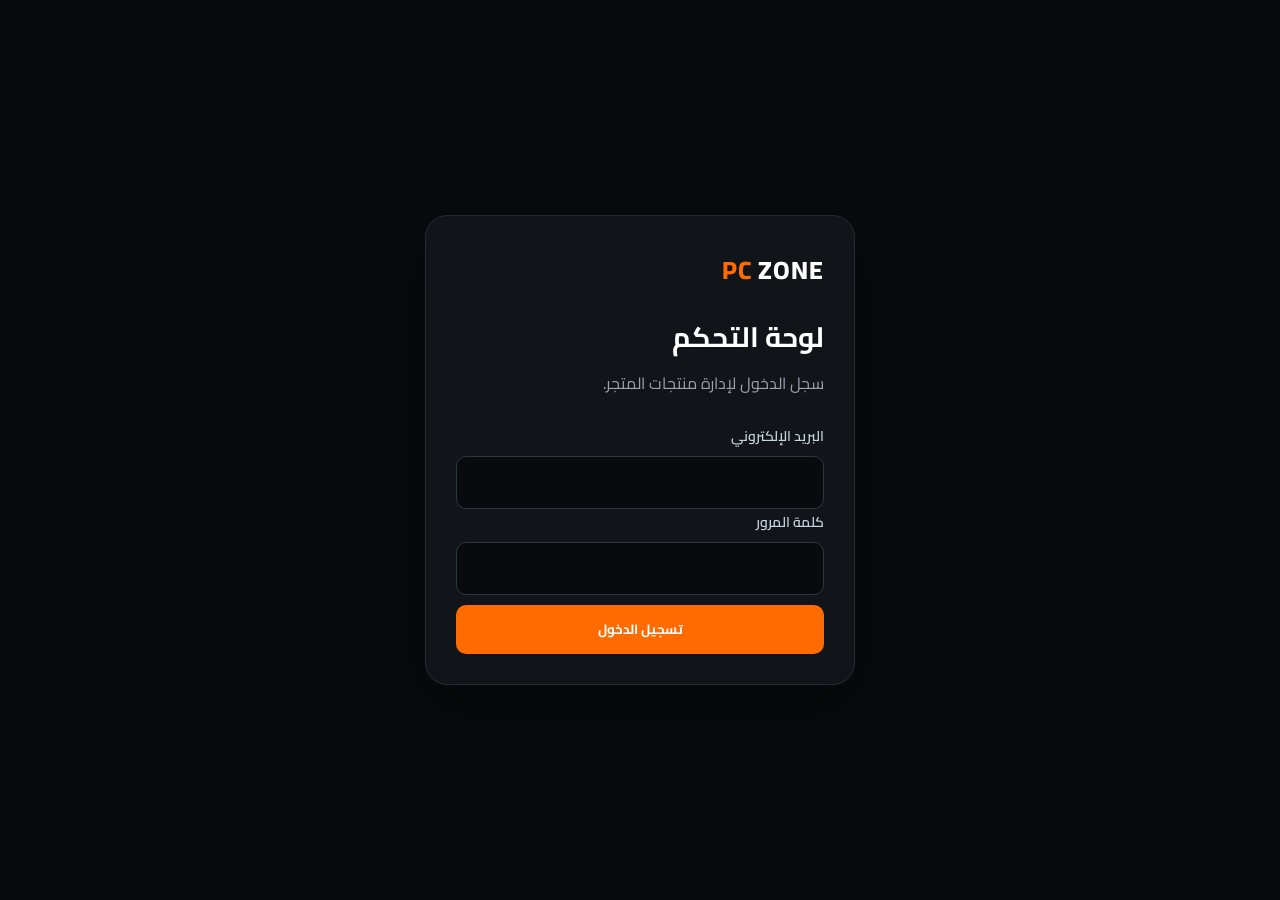
==== commit cdf9ca0e: "Update admin.html" ====
--- a/admin.html
+++ b/admin.html
@@ -1,13 +1,26 @@
 <!DOCTYPE html>
 <html lang="ar" dir="rtl">
+
 <head>
   <meta charset="UTF-8">
-  <meta name="viewport" content="width=device-width, initial-scale=1.0">
+
+  <meta
+    name="viewport"
+    content="width=device-width, initial-scale=1.0"
+  >
 
   <title>PC Zone | Admin</title>
 
-  <link rel="preconnect" href="https://fonts.googleapis.com">
-  <link rel="preconnect" href="https://fonts.gstatic.com" crossorigin>
+  <link
+    rel="preconnect"
+    href="https://fonts.googleapis.com"
+  >
+
+  <link
+    rel="preconnect"
+    href="https://fonts.gstatic.com"
+    crossorigin
+  >
 
   <link
     href="https://fonts.googleapis.com/css2?family=Cairo:wght@400;600;700;800&display=swap"
@@ -15,6 +28,7 @@
   >
 
   <style>
+
     * {
       box-sizing: border-box;
     }
@@ -22,8 +36,20 @@
     body {
       margin: 0;
       font-family: "Cairo", sans-serif;
-      background: #0b0d10;
+      background: #080a0d;
       color: #fff;
+    }
+
+    button,
+    input,
+    textarea,
+    select {
+      font-family: inherit;
+    }
+
+    button {
+      border: 0;
+      cursor: pointer;
     }
 
     .container {
@@ -31,9 +57,32 @@
       margin: auto;
     }
 
+    .hidden {
+      display: none !important;
+    }
+
+    /* =========================
+       LOGO
+    ========================= */
+
+    .logo {
+      font-size: 25px;
+      font-weight: 800;
+      letter-spacing: 1px;
+    }
+
+    .logo span {
+      color: #ff6b00;
+    }
+
+    /* =========================
+       HEADER
+    ========================= */
+
     header {
-      padding: 20px 0;
-      border-bottom: 1px solid #252a31;
+      padding: 18px 0;
+      border-bottom: 1px solid #242a31;
+      background: #0d1014;
     }
 
     .nav {
@@ -43,35 +92,56 @@
       gap: 15px;
     }
 
-    .logo {
-      font-size: 25px;
-      font-weight: 800;
-      letter-spacing: 1px;
-    }
-
-    .logo span {
-      color: #ff6b00;
-    }
-
-    button {
-      border: 0;
-      cursor: pointer;
-      font-family: inherit;
-    }
-
     .logout {
-      background: #252a31;
+      background: #242a31;
       color: #fff;
       padding: 10px 18px;
       border-radius: 10px;
+      transition: .2s;
     }
 
     .logout:hover {
       background: #ff6b00;
     }
 
+    /* =========================
+       LOGIN
+    ========================= */
+
+    #loginPage {
+      min-height: 100vh;
+      display: flex;
+      align-items: center;
+      justify-content: center;
+      padding: 20px;
+    }
+
+    .login-box {
+      width: min(430px, 100%);
+      background: #11151a;
+      border: 1px solid #252c34;
+      border-radius: 22px;
+      padding: 30px;
+      box-shadow: 0 20px 60px rgba(0,0,0,.35);
+    }
+
+    .login-box h1 {
+      margin: 18px 0 5px;
+      font-size: 28px;
+    }
+
+    .login-box > p {
+      color: #9ca3af;
+      margin-top: 0;
+      margin-bottom: 25px;
+    }
+
+    /* =========================
+       MAIN
+    ========================= */
+
     main {
-      padding: 35px 0 60px;
+      padding: 35px 0 70px;
     }
 
     .title {
@@ -84,13 +154,17 @@
     }
 
     .title p {
+      margin: 0;
       color: #9ca3af;
-      margin: 0;
-    }
+    }
+
+    /* =========================
+       CARDS
+    ========================= */
 
     .card {
-      background: #12161b;
-      border: 1px solid #252a31;
+      background: #11151a;
+      border: 1px solid #252c34;
       border-radius: 18px;
       padding: 25px;
       margin-bottom: 25px;
@@ -98,8 +172,12 @@
 
     .card h2 {
       margin-top: 0;
-      font-size: 22px;
-    }
+      font-size: 21px;
+    }
+
+    /* =========================
+       FORM
+    ========================= */
 
     .form-grid {
       display: grid;
@@ -120,6 +198,7 @@
     label {
       font-size: 14px;
       color: #cbd5e1;
+      font-weight: 600;
     }
 
     input,
@@ -127,11 +206,10 @@
     select {
       width: 100%;
       border: 1px solid #303740;
-      background: #0b0d10;
+      background: #080a0d;
       color: #fff;
       padding: 13px;
       border-radius: 10px;
-      font-family: inherit;
       outline: none;
     }
 
@@ -142,20 +220,82 @@
     }
 
     textarea {
-      min-height: 100px;
+      min-height: 110px;
       resize: vertical;
+    }
+
+    select {
+      cursor: pointer;
+    }
+
+    /* =========================
+       IMAGE UPLOAD
+    ========================= */
+
+    .upload-box {
+      border: 1px dashed #3a424c;
+      border-radius: 14px;
+      padding: 18px;
+      background: #0b0e12;
+    }
+
+    .upload-box input[type="file"] {
+      padding: 10px;
+      cursor: pointer;
+    }
+
+    .image-preview {
+      display: none;
+      margin-top: 15px;
+      position: relative;
+      width: 180px;
+    }
+
+    .image-preview.show {
+      display: block;
+    }
+
+    .image-preview img {
+      width: 180px;
+      height: 130px;
+      object-fit: contain;
+      border-radius: 12px;
+      background: #080a0d;
+      border: 1px solid #303740;
+    }
+
+    .upload-status {
+      display: block;
+      margin-top: 8px;
+      color: #9ca3af;
+      font-size: 13px;
+    }
+
+    /* =========================
+       CHECKBOX
+    ========================= */
+
+    .check-row {
+      display: flex;
+      gap: 25px;
+      flex-wrap: wrap;
+      margin-top: 5px;
     }
 
     .checkbox {
       display: flex;
       align-items: center;
       gap: 8px;
-      margin-top: 5px;
     }
 
     .checkbox input {
       width: auto;
-    }
+      accent-color: #ff6b00;
+    }
+
+    /* =========================
+       BUTTONS
+    ========================= */
 
     .actions {
       display: flex;
@@ -168,6 +308,7 @@
       padding: 12px 22px;
       border-radius: 10px;
       font-weight: 700;
+      transition: .2s;
     }
 
     .primary {
@@ -176,18 +317,34 @@
     }
 
     .secondary {
-      background: #252a31;
+      background: #252c34;
       color: #fff;
     }
 
-    .danger {
-      background: #b91c1c;
-      color: #fff;
-    }
-
     .btn:hover {
-      opacity: .85;
-    }
+      transform: translateY(-1px);
+      opacity: .9;
+    }
+
+    /* =========================
+       MESSAGES
+    ========================= */
+
+    .error {
+      color: #f87171;
+      margin-top: 12px;
+      font-size: 14px;
+    }
+
+    .success {
+      color: #4ade80;
+      margin-top: 12px;
+      font-size: 14px;
+    }
+
+    /* =========================
+       PRODUCTS
+    ========================= */
 
     .products {
       display: grid;
@@ -200,9 +357,26 @@
       justify-content: space-between;
       gap: 15px;
       padding: 15px;
-      background: #0b0d10;
-      border: 1px solid #252a31;
-      border-radius: 13px;
+      background: #090c10;
+      border: 1px solid #252c34;
+      border-radius: 14px;
+    }
+
+    .product-main {
+      display: flex;
+      align-items: center;
+      gap: 15px;
+      min-width: 0;
+    }
+
+    .product-image {
+      width: 75px;
+      height: 65px;
+      object-fit: contain;
+      background: #11151a;
+      border-radius: 9px;
+      border: 1px solid #303740;
+      flex-shrink: 0;
     }
 
     .product-info {
@@ -227,7 +401,7 @@
     }
 
     .product-actions button {
-      padding: 8px 12px;
+      padding: 8px 13px;
       border-radius: 8px;
       color: #fff;
     }
@@ -240,47 +414,12 @@
       background: #b91c1c;
     }
 
-    .hidden {
-      display: none !important;
-    }
-
-    #loginPage {
-      min-height: 100vh;
-      display: flex;
-      align-items: center;
-      justify-content: center;
-      padding: 20px;
-    }
-
-    .login-box {
-      width: min(420px, 100%);
-      background: #12161b;
-      border: 1px solid #252a31;
-      border-radius: 20px;
-      padding: 30px;
-    }
-
-    .login-box h1 {
-      margin-top: 0;
-    }
-
-    .login-box .field {
-      margin-bottom: 15px;
-    }
-
-    .error {
-      color: #f87171;
-      margin-top: 12px;
-      font-size: 14px;
-    }
-
-    .success {
-      color: #4ade80;
-      margin-top: 12px;
-      font-size: 14px;
-    }
+    /* =========================
+       MOBILE
+    ========================= */
 
     @media (max-width: 700px) {
+
       .form-grid {
         grid-template-columns: 1fr;
       }
@@ -294,6 +433,10 @@
         align-items: stretch;
       }
 
+      .product-main {
+        align-items: flex-start;
+      }
+
       .product-actions {
         width: 100%;
       }
@@ -301,706 +444,1140 @@
       .product-actions button {
         flex: 1;
       }
-    }
+
+      .title h1 {
+        font-size: 24px;
+      }
+
+    }
+
   </style>
 </head>
 
+
 <body>
 
-  <!-- ==============================
-       LOGIN
-  =============================== -->
-
-  <section id="loginPage">
-
-    <div class="login-box">
-
-      <div class="logo">
-        <span>PC</span> ZONE
+
+<!-- =====================================================
+     LOGIN
+===================================================== -->
+
+<section id="loginPage">
+
+  <div class="login-box">
+
+    <div class="logo">
+      <span>PC</span> ZONE
+    </div>
+
+    <h1>لوحة التحكم</h1>
+
+    <p>
+      سجل الدخول لإدارة منتجات المتجر.
+    </p>
+
+    <form id="loginForm">
+
+      <div class="field">
+
+        <label>
+          البريد الإلكتروني
+        </label>
+
+        <input
+          id="email"
+          type="email"
+          required
+          autocomplete="email"
+        >
+
       </div>
 
-      <h1>لوحة التحكم</h1>
-
-      <p>
-        سجل الدخول لإدارة منتجات المتجر.
-      </p>
-
-      <form id="loginForm">
+
+      <div class="field">
+
+        <label>
+          كلمة المرور
+        </label>
+
+        <input
+          id="password"
+          type="password"
+          required
+          autocomplete="current-password"
+        >
+
+      </div>
+
+
+      <button
+        class="btn primary"
+        type="submit"
+        style="width:100%; margin-top:10px;"
+      >
+        تسجيل الدخول
+      </button>
+
+
+      <div id="loginMessage"></div>
+
+    </form>
+
+  </div>
+
+</section>
+
+
+
+<!-- =====================================================
+     ADMIN PAGE
+===================================================== -->
+
+<div id="adminPage" class="hidden">
+
+
+<header>
+
+  <div class="container nav">
+
+    <div class="logo">
+      <span>PC</span> ZONE
+    </div>
+
+    <button
+      id="logoutBtn"
+      class="logout"
+    >
+      تسجيل الخروج
+    </button>
+
+  </div>
+
+</header>
+
+
+
+<main>
+
+<div class="container">
+
+
+  <div class="title">
+
+    <h1>
+      لوحة إدارة المنتجات 🛠️
+    </h1>
+
+    <p>
+      أضف وعدّل واحذف منتجات PC Zone من مكان واحد.
+    </p>
+
+  </div>
+
+
+
+  <!-- =====================================================
+       ADD PRODUCT
+  ===================================================== -->
+
+  <section class="card">
+
+    <h2 id="formTitle">
+      إضافة منتج جديد
+    </h2>
+
+
+    <form id="productForm">
+
+
+      <input
+        type="hidden"
+        id="productId"
+      >
+
+
+      <div class="form-grid">
+
+
+        <!-- NAME -->
 
         <div class="field">
 
-          <label>البريد الإلكتروني</label>
+          <label>
+            اسم المنتج *
+          </label>
 
           <input
-            id="email"
-            type="email"
+            id="name"
             required
-            autocomplete="email"
+            placeholder="مثال: Dell Latitude 5520"
           >
 
         </div>
 
+
+
+        <!-- CATEGORY -->
+
         <div class="field">
 
-          <label>كلمة المرور</label>
+          <label>
+            القسم *
+          </label>
+
+          <select
+            id="category"
+            required
+          >
+
+            <option value="">
+              اختر القسم
+            </option>
+
+            <option value="laptops">
+              💻 لابتوبات
+            </option>
+
+            <option value="pcs">
+              🖥️ PC & Gaming
+            </option>
+
+            <option value="components">
+              🧩 قطع الكمبيوتر
+            </option>
+
+            <option value="monitors">
+              🎯 الشاشات
+            </option>
+
+            <option value="accessories">
+              ⌨️ إكسسوارات
+            </option>
+
+            <option value="other">
+              ⚡ منتجات أخرى
+            </option>
+
+          </select>
+
+        </div>
+
+
+
+        <!-- PRICE -->
+
+        <div class="field">
+
+          <label>
+            السعر *
+          </label>
 
           <input
-            id="password"
-            type="password"
+            id="price"
+            type="number"
+            min="0"
             required
-            autocomplete="current-password"
+            placeholder="25000"
           >
 
         </div>
+
+
+
+        <!-- OLD PRICE -->
+
+        <div class="field">
+
+          <label>
+            السعر القديم
+          </label>
+
+          <input
+            id="oldPrice"
+            type="number"
+            min="0"
+            placeholder="28000"
+          >
+
+        </div>
+
+
+
+        <!-- IMAGE -->
+
+        <div class="field full">
+
+          <label>
+            صورة المنتج 📷
+          </label>
+
+          <div class="upload-box">
+
+            <input
+              id="imageFile"
+              type="file"
+              accept="image/jpeg,image/png,image/webp,image/gif"
+            >
+
+            <span
+              id="uploadStatus"
+              class="upload-status"
+            >
+              اختر صورة من الموبايل
+            </span>
+
+
+            <div
+              id="imagePreview"
+              class="image-preview"
+            >
+
+              <img
+                id="previewImage"
+                alt="معاينة صورة المنتج"
+              >
+
+            </div>
+
+          </div>
+
+
+          <!-- Hidden URL -->
+          <input
+            id="imageUrl"
+            type="hidden"
+          >
+
+        </div>
+
+
+
+        <!-- SPECS -->
+
+        <div class="field full">
+
+          <label>
+            المواصفات
+          </label>
+
+          <textarea
+            id="specs"
+            placeholder="Core i7 - RAM 16GB - SSD 512GB - RTX..."
+          ></textarea>
+
+        </div>
+
+
+
+        <!-- DESCRIPTION -->
+
+        <div class="field full">
+
+          <label>
+            وصف المنتج
+          </label>
+
+          <textarea
+            id="description"
+            placeholder="اكتب وصفًا مختصرًا وجذابًا للمنتج..."
+          ></textarea>
+
+        </div>
+
+
+      </div>
+
+
+
+      <!-- CHECKBOXES -->
+
+      <div class="check-row">
+
+        <div class="checkbox">
+
+          <input
+            id="stock"
+            type="checkbox"
+            checked
+          >
+
+          <label for="stock">
+            المنتج متوفر
+          </label>
+
+        </div>
+
+
+        <div class="checkbox">
+
+          <input
+            id="featured"
+            type="checkbox"
+          >
+
+          <label for="featured">
+            منتج مميز ⭐
+          </label>
+
+        </div>
+
+      </div>
+
+
+
+      <!-- BUTTONS -->
+
+      <div class="actions">
 
         <button
           class="btn primary"
           type="submit"
-          style="width:100%;"
+          id="saveBtn"
         >
-          تسجيل الدخول
+          حفظ المنتج
         </button>
 
-        <div id="loginMessage"></div>
-
-      </form>
-
+
+        <button
+          id="cancelEdit"
+          class="btn secondary hidden"
+          type="button"
+        >
+          إلغاء التعديل
+        </button>
+
+      </div>
+
+
+      <div id="formMessage"></div>
+
+
+    </form>
+
+  </section>
+
+
+
+  <!-- =====================================================
+       PRODUCTS LIST
+  ===================================================== -->
+
+  <section class="card">
+
+    <h2>
+      المنتجات الحالية
+    </h2>
+
+
+    <div
+      id="productsList"
+      class="products"
+    >
+      جاري تحميل المنتجات...
     </div>
 
   </section>
 
 
-  <!-- ==============================
-       ADMIN
-  =============================== -->
-
-  <div id="adminPage" class="hidden">
-
-    <header>
-
-      <div class="container nav">
-
-        <div class="logo">
-          <span>PC</span> ZONE
-        </div>
-
-        <button
-          id="logoutBtn"
-          class="logout"
-        >
-          تسجيل الخروج
-        </button>
-
-      </div>
-
-    </header>
-
-
-    <main>
-
-      <div class="container">
-
-        <div class="title">
-
-          <h1>لوحة إدارة المنتجات 🛠️</h1>
-
-          <p>
-            أضف وعدّل واحذف منتجات PC Zone.
-          </p>
-
-        </div>
-
-
-        <!-- PRODUCT FORM -->
-
-        <section class="card">
-
-          <h2 id="formTitle">
-            إضافة منتج جديد
-          </h2>
-
-          <form id="productForm">
-
-            <input
-              type="hidden"
-              id="productId"
-            >
-
-            <div class="form-grid">
-
-              <div class="field">
-
-                <label>
-                  اسم المنتج *
-                </label>
-
-                <input
-                  id="name"
-                  required
-                  placeholder="مثال: Dell Latitude 5520"
-                >
-
-              </div>
-
-
-              <div class="field">
-
-                <label>
-                  القسم *
-                </label>
-
-                <select
-                  id="category"
-                  required
-                >
-
-                  <option value="">
-                    اختر القسم
-                  </option>
-
-                  <option value="laptops">
-                    لابتوبات
-                  </option>
-
-                  <option value="pcs">
-                    PC & Gaming
-                  </option>
-
-                  <option value="components">
-                    قطع الكمبيوتر
-                  </option>
-
-                  <option value="monitors">
-                    الشاشات
-                  </option>
-
-                  <option value="accessories">
-                    إكسسوارات
-                  </option>
-
-                  <option value="other">
-                    منتجات أخرى
-                  </option>
-
-                </select>
-
-              </div>
-
-
-              <div class="field">
-
-                <label>
-                  السعر *
-                </label>
-
-                <input
-                  id="price"
-                  type="number"
-                  min="0"
-                  required
-                  placeholder="25000"
-                >
-
-              </div>
-
-
-              <div class="field">
-
-                <label>
-                  السعر القديم
-                </label>
-
-                <input
-                  id="oldPrice"
-                  type="number"
-                  min="0"
-                  placeholder="28000"
-                >
-
-              </div>
-
-
-              <div class="field full">
-
-                <label>
-                  رابط صورة المنتج
-                </label>
-
-                <input
-                  id="imageUrl"
-                  type="url"
-                  placeholder="https://..."
-                >
-
-              </div>
-
-
-              <div class="field full">
-
-                <label>
-                  المواصفات
-                </label>
-
-                <textarea
-                  id="specs"
-                  placeholder="Core i7 - RAM 16GB - SSD 512GB - RTX..."
-                ></textarea>
-
-              </div>
-
-
-              <div class="field full">
-
-                <label>
-                  وصف المنتج
-                </label>
-
-                <textarea
-                  id="description"
-                  placeholder="اكتب وصفًا مختصرًا للمنتج..."
-                ></textarea>
-
-              </div>
-
-
-              <div class="checkbox">
-
-                <input
-                  id="stock"
-                  type="checkbox"
-                  checked
-                >
-
-                <label for="stock">
-                  المنتج متوفر
-                </label>
-
-              </div>
-
-
-              <div class="checkbox">
-
-                <input
-                  id="featured"
-                  type="checkbox"
-                >
-
-                <label for="featured">
-                  منتج مميز ⭐
-                </label>
-
-              </div>
-
-            </div>
-
-
-            <div class="actions">
-
-              <button
-                class="btn primary"
-                type="submit"
-              >
-                حفظ المنتج
-              </button>
-
-              <button
-                id="cancelEdit"
-                class="btn secondary hidden"
-                type="button"
-              >
-                إلغاء التعديل
-              </button>
-
-            </div>
-
-
-            <div id="formMessage"></div>
-
-          </form>
-
-        </section>
-
-
-        <!-- PRODUCTS -->
-
-        <section class="card">
-
-          <h2>
-            المنتجات الحالية
-          </h2>
-
-          <div
-            id="productsList"
-            class="products"
-          >
-            جاري تحميل المنتجات...
-          </div>
-
-        </section>
-
-      </div>
-
-    </main>
-
-  </div>
+</div>
+
+</main>
+
+</div>
+
 
 
 <script>
 
-  // ==========================================
-  // SUPABASE
-  // ==========================================
-
-  const SUPABASE_URL =
-    "https://sbvwosejthyuotcsmvki.supabase.co";
-
-  const SUPABASE_KEY =
-    "sb_publishable_Qok45Wzs4mVmPwW8jlaxzA_qxuoSWdU";
-
-
-  let products = [];
-
-
-  // ==========================================
-  // API
-  // ==========================================
-
-  async function supabaseRequest(
-    url,
-    options = {}
-  ) {
-
-    const response = await fetch(
-      `${SUPABASE_URL}${url}`,
+
+// ======================================================
+// SUPABASE CONFIG
+// ======================================================
+
+const SUPABASE_URL =
+  "https://sbvwosejthyuotcsmvki.supabase.co";
+
+const SUPABASE_KEY =
+  "sb_publishable_Qok45Wzs4mVmPwW8jlaxzA_qxuoSWdU";
+
+const STORAGE_BUCKET =
+  "product-images";
+
+
+// ======================================================
+// GLOBAL
+// ======================================================
+
+let products = [];
+
+let currentImageUrl = "";
+
+
+// ======================================================
+// BASIC SUPABASE REQUEST
+// ======================================================
+
+async function supabaseRequest(
+  url,
+  options = {}
+) {
+
+  const response = await fetch(
+    `${SUPABASE_URL}${url}`,
+    {
+      ...options,
+
+      headers: {
+
+        "Content-Type":
+          "application/json",
+
+        apikey:
+          SUPABASE_KEY,
+
+        ...options.headers
+
+      }
+
+    }
+  );
+
+
+  if (!response.ok) {
+
+    const text =
+      await response.text();
+
+    throw new Error(
+      text ||
+      `Error ${response.status}`
+    );
+
+  }
+
+
+  const text =
+    await response.text();
+
+
+  return text
+    ? JSON.parse(text)
+    : null;
+
+}
+
+
+// ======================================================
+// LOGIN
+// ======================================================
+
+async function login(
+  email,
+  password
+) {
+
+  return await supabaseRequest(
+    "/auth/v1/token?grant_type=password",
+    {
+
+      method: "POST",
+
+      body: JSON.stringify({
+
+        email,
+        password
+
+      })
+
+    }
+  );
+
+}
+
+
+// ======================================================
+// LOGIN FORM
+// ======================================================
+
+document
+  .getElementById("loginForm")
+  .addEventListener(
+    "submit",
+    async event => {
+
+      event.preventDefault();
+
+
+      const email =
+        document.getElementById(
+          "email"
+        ).value.trim();
+
+
+      const password =
+        document.getElementById(
+          "password"
+        ).value;
+
+
+      const message =
+        document.getElementById(
+          "loginMessage"
+        );
+
+
+      message.className =
+        "success";
+
+      message.textContent =
+        "جاري تسجيل الدخول...";
+
+
+      try {
+
+        const session =
+          await login(
+            email,
+            password
+          );
+
+
+        localStorage.setItem(
+          "pczone_access_token",
+          session.access_token
+        );
+
+
+        localStorage.setItem(
+          "pczone_refresh_token",
+          session.refresh_token
+        );
+
+
+        showAdmin();
+
+        await loadProducts();
+
+
+      }
+
+      catch (error) {
+
+        console.error(error);
+
+        message.className =
+          "error";
+
+        message.textContent =
+          "بيانات الدخول غير صحيحة أو حدث خطأ.";
+
+      }
+
+    }
+  );
+
+
+// ======================================================
+// AUTH HEADERS
+// ======================================================
+
+function authHeaders() {
+
+  const token =
+    localStorage.getItem(
+      "pczone_access_token"
+    );
+
+
+  return {
+
+    apikey:
+      SUPABASE_KEY,
+
+    Authorization:
+      `Bearer ${token}`
+
+  };
+
+}
+
+
+// ======================================================
+// SHOW ADMIN
+// ======================================================
+
+function showAdmin() {
+
+  document
+    .getElementById("loginPage")
+    .classList.add("hidden");
+
+
+  document
+    .getElementById("adminPage")
+    .classList.remove("hidden");
+
+}
+
+
+// ======================================================
+// IMAGE PREVIEW
+// ======================================================
+
+document
+  .getElementById("imageFile")
+  .addEventListener(
+    "change",
+    function () {
+
+      const file =
+        this.files[0];
+
+
+      if (!file) {
+
+        return;
+
+      }
+
+
+      const preview =
+        document.getElementById(
+          "previewImage"
+        );
+
+
+      const previewBox =
+        document.getElementById(
+          "imagePreview"
+        );
+
+
+      const url =
+        URL.createObjectURL(file);
+
+
+      preview.src =
+        url;
+
+
+      previewBox.classList.add(
+        "show"
+      );
+
+    }
+  );
+
+
+// ======================================================
+// UPLOAD IMAGE
+// ======================================================
+
+async function uploadImage(file) {
+
+  if (!file) {
+
+    return currentImageUrl || null;
+
+  }
+
+
+  const token =
+    localStorage.getItem(
+      "pczone_access_token"
+    );
+
+
+  if (!token) {
+
+    throw new Error(
+      "يجب تسجيل الدخول أولاً."
+    );
+
+  }
+
+
+  const extension =
+    file.name
+      .split(".")
+      .pop()
+      .toLowerCase();
+
+
+  const fileName =
+    `product-${Date.now()}-${Math.random()
+      .toString(36)
+      .substring(2, 9)}.${extension}`;
+
+
+  const uploadResponse =
+    await fetch(
+
+      `${SUPABASE_URL}/storage/v1/object/${STORAGE_BUCKET}/${fileName}`,
+
       {
-        ...options,
+
+        method: "POST",
 
         headers: {
-          "Content-Type":
-            "application/json",
 
           apikey:
             SUPABASE_KEY,
 
-          ...options.headers
+          Authorization:
+            `Bearer ${token}`,
+
+          "Content-Type":
+            file.type,
+
+          "x-upsert":
+            "false"
+
+        },
+
+        body:
+          file
+
+      }
+
+    );
+
+
+  if (!uploadResponse.ok) {
+
+    const error =
+      await uploadResponse.text();
+
+    console.error(
+      "Upload error:",
+      error
+    );
+
+    throw new Error(
+      error ||
+      "فشل رفع الصورة"
+    );
+
+  }
+
+
+  return (
+    `${SUPABASE_URL}` +
+    `/storage/v1/object/public/` +
+    `${STORAGE_BUCKET}/${fileName}`
+  );
+
+}
+
+
+// ======================================================
+// LOAD PRODUCTS
+// ======================================================
+
+async function loadProducts() {
+
+  const list =
+    document.getElementById(
+      "productsList"
+    );
+
+
+  list.innerHTML =
+    "جاري تحميل المنتجات...";
+
+
+  try {
+
+    const response =
+      await fetch(
+
+        `${SUPABASE_URL}/rest/v1/products?select=*&order=created_at.desc`,
+
+        {
+
+          headers:
+            authHeaders()
+
         }
-      }
+
+      );
+
+
+    if (!response.ok) {
+
+      throw new Error(
+        await response.text()
+      );
+
+    }
+
+
+    products =
+      await response.json();
+
+
+    renderProducts();
+
+
+  }
+
+  catch (error) {
+
+    console.error(error);
+
+    list.innerHTML =
+      `
+      <p class="error">
+        لم نستطع تحميل المنتجات.
+      </p>
+      `;
+
+  }
+
+}
+
+
+// ======================================================
+// RENDER PRODUCTS
+// ======================================================
+
+function renderProducts() {
+
+  const list =
+    document.getElementById(
+      "productsList"
     );
 
 
-    if (!response.ok) {
-
-      const text =
-        await response.text();
-
-      throw new Error(
-        text || `Error ${response.status}`
-      );
-
-    }
-
-
-    const text =
-      await response.text();
-
-
-    return text
-      ? JSON.parse(text)
-      : null;
+  if (!products.length) {
+
+    list.innerHTML =
+      `
+      <p>
+        لا توجد منتجات حتى الآن.
+      </p>
+      `;
+
+    return;
 
   }
 
 
-  // ==========================================
-  // LOGIN
-  // ==========================================
-
-  async function login(
-    email,
-    password
-  ) {
-
-    return await supabaseRequest(
-      "/auth/v1/token?grant_type=password",
-      {
-        method: "POST",
-
-        body: JSON.stringify({
-          email,
-          password
-        })
-      }
-    );
-
-  }
-
-
-  // ==========================================
-  // LOGIN FORM
-  // ==========================================
-
-  document
-    .getElementById("loginForm")
-    .addEventListener(
-      "submit",
-      async event => {
-
-        event.preventDefault();
-
-
-        const email =
-          document.getElementById(
-            "email"
-          ).value.trim();
-
-
-        const password =
-          document.getElementById(
-            "password"
-          ).value;
-
-
-        const message =
-          document.getElementById(
-            "loginMessage"
-          );
+  list.innerHTML =
+    products
+      .map(product => {
+
+        const image =
+          product.image_url
+            ? `
+              <img
+                class="product-image"
+                src="${escapeHtml(product.image_url)}"
+                alt="${escapeHtml(product.name)}"
+              >
+            `
+            :
+            `
+              <div
+                class="product-image"
+                style="
+                  display:flex;
+                  align-items:center;
+                  justify-content:center;
+                  font-size:25px;
+                "
+              >
+                💻
+              </div>
+            `;
+
+
+        return `
+
+          <div class="product">
+
+            <div class="product-main">
+
+              ${image}
+
+              <div class="product-info">
+
+                <h3>
+                  ${escapeHtml(product.name)}
+                </h3>
+
+                <p>
+
+                  ${Number(
+                    product.price
+                  ).toLocaleString("ar-EG")}
+
+                  ج.م
+
+                  —
+
+                  ${escapeHtml(
+                    getCategoryName(
+                      product.category
+                    )
+                  )}
+
+                </p>
+
+              </div>
+
+            </div>
+
+
+            <div class="product-actions">
+
+              <button
+                class="edit"
+                onclick="editProduct(${product.id})"
+              >
+                تعديل
+              </button>
+
+
+              <button
+                class="delete"
+                onclick="deleteProduct(${product.id})"
+              >
+                حذف
+              </button>
+
+            </div>
+
+          </div>
+
+        `;
+
+      })
+      .join("");
+
+}
+
+
+// ======================================================
+// CATEGORY NAME
+// ======================================================
+
+function getCategoryName(category) {
+
+  const categories = {
+
+    laptops:
+      "لابتوبات",
+
+    pcs:
+      "PC & Gaming",
+
+    components:
+      "قطع الكمبيوتر",
+
+    monitors:
+      "الشاشات",
+
+    accessories:
+      "إكسسوارات",
+
+    other:
+      "منتجات أخرى"
+
+  };
+
+
+  return (
+    categories[category] ||
+    category ||
+    "غير محدد"
+  );
+
+}
+
+
+// ======================================================
+// ADD / UPDATE PRODUCT
+// ======================================================
+
+document
+  .getElementById("productForm")
+  .addEventListener(
+    "submit",
+    async event => {
+
+      event.preventDefault();
+
+
+      const saveButton =
+        document.getElementById(
+          "saveBtn"
+        );
+
+
+      const message =
+        document.getElementById(
+          "formMessage"
+        );
+
+
+      const id =
+        document.getElementById(
+          "productId"
+        ).value;
+
+
+      try {
+
+        saveButton.disabled =
+          true;
+
+
+        saveButton.textContent =
+          "جاري الحفظ...";
 
 
         message.className =
           "success";
 
+
         message.textContent =
-          "جاري تسجيل الدخول...";
-
-
-        try {
-
-          const session =
-            await login(
-              email,
-              password
+          "جاري تجهيز المنتج...";
+
+
+        // =========================================
+        // IMAGE
+        // =========================================
+
+        const imageFile =
+          document.getElementById(
+            "imageFile"
+          ).files[0];
+
+
+        if (imageFile) {
+
+          message.textContent =
+            "جاري رفع الصورة...";
+
+
+          currentImageUrl =
+            await uploadImage(
+              imageFile
             );
 
 
-          localStorage.setItem(
-            "pczone_access_token",
-            session.access_token
-          );
-
-
-          localStorage.setItem(
-            "pczone_refresh_token",
-            session.refresh_token
-          );
-
-
-          showAdmin();
-
-          await loadProducts();
-
+          document.getElementById(
+            "imageUrl"
+          ).value =
+            currentImageUrl;
 
         }
 
-        catch (error) {
-
-          console.error(error);
-
-          message.className =
-            "error";
-
-          message.textContent =
-            "بيانات الدخول غير صحيحة أو حدث خطأ.";
-
-        }
-
-      }
-    );
-
-
-  // ==========================================
-  // AUTH HEADERS
-  // ==========================================
-
-  function authHeaders() {
-
-    const token =
-      localStorage.getItem(
-        "pczone_access_token"
-      );
-
-
-    return {
-
-      apikey:
-        SUPABASE_KEY,
-
-      Authorization:
-        `Bearer ${token}`
-
-    };
-
-  }
-
-
-  // ==========================================
-  // SHOW ADMIN
-  // ==========================================
-
-  function showAdmin() {
-
-    document
-      .getElementById("loginPage")
-      .classList.add("hidden");
-
-
-    document
-      .getElementById("adminPage")
-      .classList.remove("hidden");
-
-  }
-
-
-  // ==========================================
-  // LOAD PRODUCTS
-  // ==========================================
-
-  async function loadProducts() {
-
-    const list =
-      document.getElementById(
-        "productsList"
-      );
-
-
-    try {
-
-      const response =
-        await fetch(
-          `${SUPABASE_URL}/rest/v1/products?select=*&order=created_at.desc`,
-          {
-            headers:
-              authHeaders()
-          }
-        );
-
-
-      if (!response.ok) {
-
-        throw new Error(
-          await response.text()
-        );
-
-      }
-
-
-      products =
-        await response.json();
-
-
-      renderProducts();
-
-    }
-
-    catch (error) {
-
-      console.error(error);
-
-      list.innerHTML =
-        `<p class="error">
-          لم نستطع تحميل المنتجات.
-        </p>`;
-
-    }
-
-  }
-
-
-  // ==========================================
-  // RENDER PRODUCTS
-  // ==========================================
-
-  function renderProducts() {
-
-    const list =
-      document.getElementById(
-        "productsList"
-      );
-
-
-    if (!products.length) {
-
-      list.innerHTML =
-        `<p>لا توجد منتجات حتى الآن.</p>`;
-
-      return;
-
-    }
-
-
-    list.innerHTML =
-      products.map(product => `
-
-        <div class="product">
-
-          <div class="product-info">
-
-            <h3>
-              ${escapeHtml(product.name)}
-            </h3>
-
-            <p>
-              ${Number(product.price).toLocaleString()}
-              ج.م
-              —
-              ${escapeHtml(product.category)}
-            </p>
-
-          </div>
-
-
-          <div class="product-actions">
-
-            <button
-              class="edit"
-              onclick="editProduct(${product.id})"
-            >
-              تعديل
-            </button>
-
-            <button
-              class="delete"
-              onclick="deleteProduct(${product.id})"
-            >
-              حذف
-            </button>
-
-          </div>
-
-        </div>
-
-      `).join("");
-
-  }
-
-
-  // ==========================================
-  // ADD / UPDATE PRODUCT
-  // ==========================================
-
-  document
-    .getElementById("productForm")
-    .addEventListener(
-      "submit",
-      async event => {
-
-        event.preventDefault();
-
-
-        const id =
-          document.getElementById(
-            "productId"
-          ).value;
-
+
+        // =========================================
+        // PRODUCT DATA
+        // =========================================
 
         const product = {
 
@@ -1009,10 +1586,12 @@
               "name"
             ).value.trim(),
 
+
           category:
             document.getElementById(
               "category"
             ).value,
+
 
           price:
             Number(
@@ -1021,6 +1600,7 @@
               ).value
             ),
 
+
           old_price:
             Number(
               document.getElementById(
@@ -1028,26 +1608,34 @@
               ).value
             ) || null,
 
+
           image_url:
             document.getElementById(
               "imageUrl"
-            ).value.trim() || null,
+            ).value.trim() ||
+            null,
+
 
           specs:
             document.getElementById(
               "specs"
-            ).value.trim() || null,
+            ).value.trim() ||
+            null,
+
 
           description:
             document.getElementById(
               "description"
-            ).value.trim() || null,
+            ).value.trim() ||
+            null,
+
 
           stock:
             document.getElementById(
               "stock"
             ).checked,
 
+
           featured:
             document.getElementById(
               "featured"
@@ -1056,402 +1644,556 @@
         };
 
 
-        const message =
-          document.getElementById(
-            "formMessage"
+        message.textContent =
+          "جاري حفظ المنتج...";
+
+
+        // =========================================
+        // UPDATE
+        // =========================================
+
+        if (id) {
+
+          const response =
+            await fetch(
+
+              `${SUPABASE_URL}/rest/v1/products?id=eq.${id}`,
+
+              {
+
+                method: "PATCH",
+
+                headers: {
+
+                  ...authHeaders(),
+
+                  "Content-Type":
+                    "application/json",
+
+                  Prefer:
+                    "return=minimal"
+
+                },
+
+                body:
+                  JSON.stringify(
+                    product
+                  )
+
+              }
+
+            );
+
+
+          if (!response.ok) {
+
+            throw new Error(
+              await response.text()
+            );
+
+          }
+
+
+          message.textContent =
+            "تم تعديل المنتج بنجاح ✅";
+
+        }
+
+
+        // =========================================
+        // INSERT
+        // =========================================
+
+        else {
+
+          const response =
+            await fetch(
+
+              `${SUPABASE_URL}/rest/v1/products`,
+
+              {
+
+                method: "POST",
+
+                headers: {
+
+                  ...authHeaders(),
+
+                  "Content-Type":
+                    "application/json",
+
+                  Prefer:
+                    "return=minimal"
+
+                },
+
+                body:
+                  JSON.stringify(
+                    product
+                  )
+
+              }
+
+            );
+
+
+          if (!response.ok) {
+
+            throw new Error(
+              await response.text()
+            );
+
+          }
+
+
+          message.textContent =
+            "تم إضافة المنتج بنجاح ✅";
+
+        }
+
+
+        await loadProducts();
+
+
+        setTimeout(
+          resetForm,
+          700
+        );
+
+
+      }
+
+      catch (error) {
+
+        console.error(error);
+
+
+        message.className =
+          "error";
+
+
+        message.textContent =
+          "حدث خطأ: " +
+          (
+            error.message ||
+            "تعذر حفظ المنتج"
           );
 
-
-        try {
-
-          message.className =
-            "success";
-
-          message.textContent =
-            "جاري الحفظ...";
-
-
-          if (id) {
-
-            // UPDATE
-
-            const response =
-              await fetch(
-                `${SUPABASE_URL}/rest/v1/products?id=eq.${id}`,
-                {
-                  method: "PATCH",
-
-                  headers: {
-                    ...authHeaders(),
-                    "Content-Type":
-                      "application/json",
-                    Prefer:
-                      "return=minimal"
-                  },
-
-                  body:
-                    JSON.stringify(product)
-
-                }
-              );
-
-
-            if (!response.ok) {
-
-              throw new Error(
-                await response.text()
-              );
-
-            }
-
-
-            message.textContent =
-              "تم تعديل المنتج بنجاح ✅";
-
-          }
-
-          else {
-
-            // INSERT
-
-            const response =
-              await fetch(
-                `${SUPABASE_URL}/rest/v1/products`,
-                {
-                  method: "POST",
-
-                  headers: {
-                    ...authHeaders(),
-                    "Content-Type":
-                      "application/json",
-                    Prefer:
-                      "return=minimal"
-                  },
-
-                  body:
-                    JSON.stringify(product)
-
-                }
-              );
-
-
-            if (!response.ok) {
-
-              throw new Error(
-                await response.text()
-              );
-
-            }
-
-
-            message.textContent =
-              "تم إضافة المنتج بنجاح ✅";
-
-          }
-
-
-          resetForm();
-
-          await loadProducts();
-
-
-        }
-
-        catch (error) {
-
-          console.error(error);
-
-          message.className =
-            "error";
-
-          message.textContent =
-            "حدث خطأ أثناء حفظ المنتج.";
-
-        }
-
       }
-    );
-
-
-  // ==========================================
-  // EDIT
-  // ==========================================
-
-  window.editProduct =
-    function(id) {
-
-      const product =
-        products.find(
-          item =>
-            Number(item.id) ===
-            Number(id)
-        );
-
-
-      if (!product) return;
-
-
-      document.getElementById(
-        "productId"
-      ).value = product.id;
-
-
-      document.getElementById(
-        "name"
-      ).value =
-        product.name || "";
-
-
-      document.getElementById(
-        "category"
-      ).value =
-        product.category || "";
-
-
-      document.getElementById(
-        "price"
-      ).value =
-        product.price || "";
-
-
-      document.getElementById(
-        "oldPrice"
-      ).value =
-        product.old_price || "";
-
-
-      document.getElementById(
-        "imageUrl"
-      ).value =
-        product.image_url || "";
-
-
-      document.getElementById(
-        "specs"
-      ).value =
-        product.specs || "";
-
-
-      document.getElementById(
-        "description"
-      ).value =
-        product.description || "";
-
-
-      document.getElementById(
-        "stock"
-      ).checked =
-        product.stock;
-
-
-      document.getElementById(
-        "featured"
-      ).checked =
-        product.featured;
-
-
-      document.getElementById(
-        "formTitle"
-      ).textContent =
-        "تعديل المنتج";
-
-
-      document.getElementById(
-        "cancelEdit"
-      ).classList.remove(
-        "hidden"
+
+
+      finally {
+
+        saveButton.disabled =
+          false;
+
+
+        saveButton.textContent =
+          "حفظ المنتج";
+
+      }
+
+    }
+  );
+
+
+// ======================================================
+// EDIT PRODUCT
+// ======================================================
+
+window.editProduct =
+  function(id) {
+
+    const product =
+      products.find(
+        item =>
+          Number(item.id) ===
+          Number(id)
       );
 
 
-      window.scrollTo({
-        top: 0,
-        behavior: "smooth"
-      });
-
-    };
-
-
-  // ==========================================
-  // DELETE
-  // ==========================================
-
-  window.deleteProduct =
-    async function(id) {
-
-      const confirmed =
-        confirm(
-          "هل أنت متأكد من حذف هذا المنتج؟"
-        );
-
-
-      if (!confirmed) return;
-
-
-      try {
-
-        const response =
-          await fetch(
-            `${SUPABASE_URL}/rest/v1/products?id=eq.${id}`,
-            {
-              method: "DELETE",
-
-              headers:
-                authHeaders()
-            }
-          );
-
-
-        if (!response.ok) {
-
-          throw new Error(
-            await response.text()
-          );
-
-        }
-
-
-        await loadProducts();
-
-      }
-
-      catch (error) {
-
-        console.error(error);
-
-        alert(
-          "حدث خطأ أثناء حذف المنتج."
-        );
-
-      }
-
-    };
-
-
-  // ==========================================
-  // RESET
-  // ==========================================
-
-  function resetForm() {
-
-    document
-      .getElementById(
-        "productForm"
-      )
-      .reset();
+    if (!product) {
+
+      return;
+
+    }
 
 
     document.getElementById(
       "productId"
-    ).value = "";
+    ).value =
+      product.id;
+
+
+    document.getElementById(
+      "name"
+    ).value =
+      product.name || "";
+
+
+    document.getElementById(
+      "category"
+    ).value =
+      product.category || "";
+
+
+    document.getElementById(
+      "price"
+    ).value =
+      product.price || "";
+
+
+    document.getElementById(
+      "oldPrice"
+    ).value =
+      product.old_price || "";
+
+
+    document.getElementById(
+      "specs"
+    ).value =
+      product.specs || "";
+
+
+    document.getElementById(
+      "description"
+    ).value =
+      product.description || "";
 
 
     document.getElementById(
       "stock"
-    ).checked = true;
+    ).checked =
+      Boolean(
+        product.stock
+      );
+
+
+    document.getElementById(
+      "featured"
+    ).checked =
+      Boolean(
+        product.featured
+      );
+
+
+    currentImageUrl =
+      product.image_url || "";
+
+
+    document.getElementById(
+      "imageUrl"
+    ).value =
+      currentImageUrl;
+
+
+    // Show old image
+
+    if (product.image_url) {
+
+      document.getElementById(
+        "previewImage"
+      ).src =
+        product.image_url;
+
+
+      document.getElementById(
+        "imagePreview"
+      ).classList.add(
+        "show"
+      );
+
+    }
 
 
     document.getElementById(
       "formTitle"
     ).textContent =
-      "إضافة منتج جديد";
-
-
-    document
-      .getElementById(
-        "cancelEdit"
-      )
-      .classList.add(
-        "hidden"
+      "تعديل المنتج ✏️";
+
+
+    document.getElementById(
+      "cancelEdit"
+    ).classList.remove(
+      "hidden"
+    );
+
+
+    document.getElementById(
+      "formMessage"
+    ).textContent =
+      "أنت الآن تعدل هذا المنتج.";
+
+
+    window.scrollTo({
+
+      top: 0,
+
+      behavior:
+        "smooth"
+
+    });
+
+  };
+
+
+// ======================================================
+// DELETE PRODUCT
+// ======================================================
+
+window.deleteProduct =
+  async function(id) {
+
+    const confirmed =
+      confirm(
+        "هل أنت متأكد من حذف هذا المنتج؟"
       );
 
-  }
+
+    if (!confirmed) {
+
+      return;
+
+    }
+
+
+    try {
+
+      const response =
+        await fetch(
+
+          `${SUPABASE_URL}/rest/v1/products?id=eq.${id}`,
+
+          {
+
+            method: "DELETE",
+
+            headers:
+              authHeaders()
+
+          }
+
+        );
+
+
+      if (!response.ok) {
+
+        throw new Error(
+          await response.text()
+        );
+
+      }
+
+
+      await loadProducts();
+
+
+      alert(
+        "تم حذف المنتج بنجاح ✅"
+      );
+
+
+    }
+
+    catch (error) {
+
+      console.error(error);
+
+      alert(
+        "حدث خطأ أثناء حذف المنتج."
+      );
+
+    }
+
+  };
+
+
+// ======================================================
+// RESET FORM
+// ======================================================
+
+function resetForm() {
+
+  document
+    .getElementById(
+      "productForm"
+    )
+    .reset();
+
+
+  document.getElementById(
+    "productId"
+  ).value =
+    "";
+
+
+  document.getElementById(
+    "imageUrl"
+  ).value =
+    "";
+
+
+  document.getElementById(
+    "imageFile"
+  ).value =
+    "";
+
+
+  document.getElementById(
+    "stock"
+  ).checked =
+    true;
+
+
+  document.getElementById(
+    "featured"
+  ).checked =
+    false;
+
+
+  document.getElementById(
+    "formTitle"
+  ).textContent =
+    "إضافة منتج جديد";
 
 
   document
     .getElementById(
       "cancelEdit"
     )
-    .addEventListener(
-      "click",
-      resetForm
+    .classList.add(
+      "hidden"
     );
 
 
-  // ==========================================
-  // LOGOUT
-  // ==========================================
-
-  document
-    .getElementById(
-      "logoutBtn"
+  document.getElementById(
+    "imagePreview"
+  ).classList.remove(
+    "show"
+  );
+
+
+  document.getElementById(
+    "uploadStatus"
+  ).textContent =
+    "اختر صورة من الموبايل";
+
+
+  document.getElementById(
+    "uploadStatus"
+  ).style.color =
+    "#9ca3af";
+
+
+  document.getElementById(
+    "formMessage"
+  ).textContent =
+    "";
+
+
+  currentImageUrl =
+    "";
+
+}
+
+
+// ======================================================
+// CANCEL EDIT
+// ======================================================
+
+document
+  .getElementById(
+    "cancelEdit"
+  )
+  .addEventListener(
+    "click",
+    resetForm
+  );
+
+
+// ======================================================
+// LOGOUT
+// ======================================================
+
+document
+  .getElementById(
+    "logoutBtn"
+  )
+  .addEventListener(
+    "click",
+    () => {
+
+      localStorage.removeItem(
+        "pczone_access_token"
+      );
+
+
+      localStorage.removeItem(
+        "pczone_refresh_token"
+      );
+
+
+      location.reload();
+
+    }
+  );
+
+
+// ======================================================
+// ESCAPE HTML
+// ======================================================
+
+function escapeHtml(value) {
+
+  return String(
+    value || ""
+  )
+
+    .replace(
+      /&/g,
+      "&amp;"
     )
-    .addEventListener(
-      "click",
-      () => {
-
-        localStorage.removeItem(
-          "pczone_access_token"
-        );
-
-        localStorage.removeItem(
-          "pczone_refresh_token"
-        );
-
-
-        location.reload();
-
-      }
+
+    .replace(
+      /</g,
+      "&lt;"
+    )
+
+    .replace(
+      />/g,
+      "&gt;"
+    )
+
+    .replace(
+      /"/g,
+      "&quot;"
+    )
+
+    .replace(
+      /'/g,
+      "&#039;"
     );
 
-
-  // ==========================================
-  // HTML ESCAPE
-  // ==========================================
-
-  function escapeHtml(value) {
-
-    return String(value || "")
-      .replace(
-        /&/g,
-        "&amp;"
-      )
-      .replace(
-        /</g,
-        "&lt;"
-      )
-      .replace(
-        />/g,
-        "&gt;"
-      )
-      .replace(
-        /"/g,
-        "&quot;"
-      )
-      .replace(
-        /'/g,
-        "&#039;"
-      );
-
-  }
-
-
-  // ==========================================
-  // AUTO LOGIN
-  // ==========================================
-
-  const token =
-    localStorage.getItem(
-      "pczone_access_token"
-    );
-
-
-  if (token) {
-
-    showAdmin();
-
-    loadProducts();
-
-  }
+}
+
+
+// ======================================================
+// AUTO LOGIN
+// ======================================================
+
+const savedToken =
+  localStorage.getItem(
+    "pczone_access_token"
+  );
+
+
+if (savedToken) {
+
+  showAdmin();
+
+  loadProducts();
+
+}
 
 </script>
 
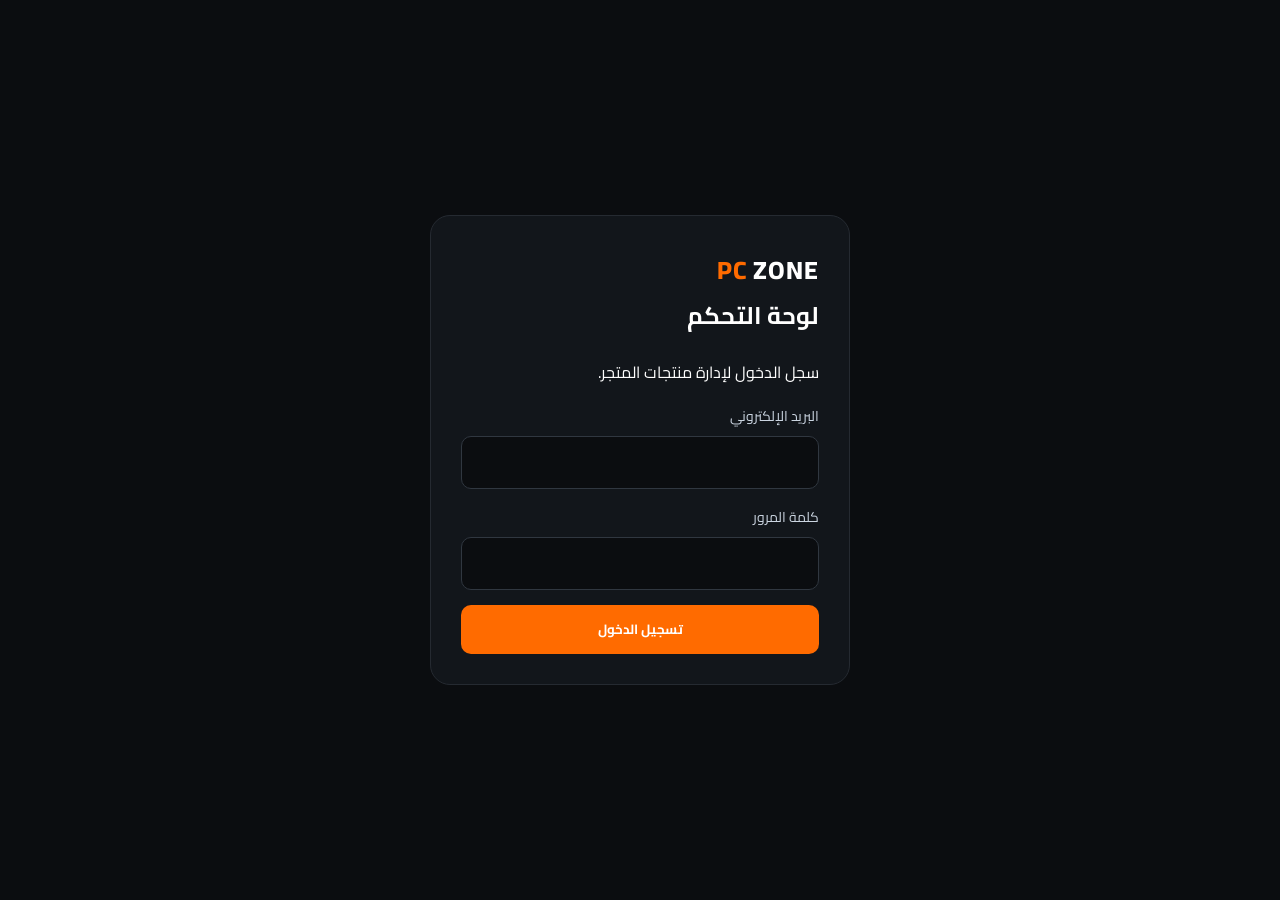
==== commit 902f51cc: "Update admin.html" ====
--- a/admin.html
+++ b/admin.html
@@ -1,34 +1,11 @@
-<!DOCTYPE html>
-<html lang="ar" dir="rtl">
-
+<!DOCTYPE html><html lang="ar" dir="rtl">
 <head>
   <meta charset="UTF-8">
-
-  <meta
-    name="viewport"
-    content="width=device-width, initial-scale=1.0"
-  >
-
-  <title>PC Zone | Admin</title>
-
-  <link
-    rel="preconnect"
-    href="https://fonts.googleapis.com"
-  >
-
-  <link
-    rel="preconnect"
-    href="https://fonts.gstatic.com"
-    crossorigin
-  >
-
-  <link
+  <meta name="viewport" content="width=device-width, initial-scale=1.0">  <title>PC Zone | Admin</title>  <link rel="preconnect" href="https://fonts.googleapis.com">
+  <link rel="preconnect" href="https://fonts.gstatic.com" crossorigin>  <link
     href="https://fonts.googleapis.com/css2?family=Cairo:wght@400;600;700;800&display=swap"
     rel="stylesheet"
-  >
-
-  <style>
-
+  >  <style>
     * {
       box-sizing: border-box;
     }
@@ -36,20 +13,8 @@
     body {
       margin: 0;
       font-family: "Cairo", sans-serif;
-      background: #080a0d;
+      background: #0b0d10;
       color: #fff;
-    }
-
-    button,
-    input,
-    textarea,
-    select {
-      font-family: inherit;
-    }
-
-    button {
-      border: 0;
-      cursor: pointer;
     }
 
     .container {
@@ -57,32 +22,9 @@
       margin: auto;
     }
 
-    .hidden {
-      display: none !important;
-    }
-
-    /* =========================
-       LOGO
-    ========================= */
-
-    .logo {
-      font-size: 25px;
-      font-weight: 800;
-      letter-spacing: 1px;
-    }
-
-    .logo span {
-      color: #ff6b00;
-    }
-
-    /* =========================
-       HEADER
-    ========================= */
-
     header {
-      padding: 18px 0;
-      border-bottom: 1px solid #242a31;
-      background: #0d1014;
+      padding: 20px 0;
+      border-bottom: 1px solid #252a31;
     }
 
     .nav {
@@ -92,21 +34,201 @@
       gap: 15px;
     }
 
+    .logo {
+      font-size: 25px;
+      font-weight: 800;
+      letter-spacing: 1px;
+    }
+
+    .logo span {
+      color: #ff6b00;
+    }
+
+    button {
+      border: 0;
+      cursor: pointer;
+      font-family: inherit;
+    }
+
     .logout {
-      background: #242a31;
+      background: #252a31;
       color: #fff;
       padding: 10px 18px;
       border-radius: 10px;
-      transition: .2s;
     }
 
     .logout:hover {
       background: #ff6b00;
     }
 
-    /* =========================
-       LOGIN
-    ========================= */
+    main {
+      padding: 35px 0 60px;
+    }
+
+    .title {
+      margin-bottom: 25px;
+    }
+
+    .title h1 {
+      margin: 0 0 5px;
+      font-size: 30px;
+    }
+
+    .title p {
+      color: #9ca3af;
+      margin: 0;
+    }
+
+    .card {
+      background: #12161b;
+      border: 1px solid #252a31;
+      border-radius: 18px;
+      padding: 25px;
+      margin-bottom: 25px;
+    }
+
+    .card h2 {
+      margin-top: 0;
+      font-size: 22px;
+    }
+
+    .form-grid {
+      display: grid;
+      grid-template-columns: repeat(2, 1fr);
+      gap: 16px;
+    }
+
+    .field {
+      display: flex;
+      flex-direction: column;
+      gap: 7px;
+    }
+
+    .field.full {
+      grid-column: 1 / -1;
+    }
+
+    label {
+      font-size: 14px;
+      color: #cbd5e1;
+    }
+
+    input,
+    textarea,
+    select {
+      width: 100%;
+      border: 1px solid #303740;
+      background: #0b0d10;
+      color: #fff;
+      padding: 13px;
+      border-radius: 10px;
+      font-family: inherit;
+      outline: none;
+    }
+
+    input:focus,
+    textarea:focus,
+    select:focus {
+      border-color: #ff6b00;
+    }
+
+    textarea {
+      min-height: 100px;
+      resize: vertical;
+    }
+
+    .checkbox {
+      display: flex;
+      align-items: center;
+      gap: 8px;
+      margin-top: 5px;
+    }
+
+    .checkbox input {
+      width: auto;
+    }
+
+    .actions {
+      display: flex;
+      gap: 10px;
+      margin-top: 20px;
+      flex-wrap: wrap;
+    }
+
+    .btn {
+      padding: 12px 22px;
+      border-radius: 10px;
+      font-weight: 700;
+    }
+
+    .primary {
+      background: #ff6b00;
+      color: #fff;
+    }
+
+    .secondary {
+      background: #252a31;
+      color: #fff;
+    }
+
+    .btn:hover {
+      opacity: .85;
+    }
+
+    .products {
+      display: grid;
+      gap: 12px;
+    }
+
+    .product {
+      display: flex;
+      align-items: center;
+      justify-content: space-between;
+      gap: 15px;
+      padding: 15px;
+      background: #0b0d10;
+      border: 1px solid #252a31;
+      border-radius: 13px;
+    }
+
+    .product-info {
+      min-width: 0;
+    }
+
+    .product-info h3 {
+      margin: 0 0 5px;
+      font-size: 17px;
+    }
+
+    .product-info p {
+      margin: 0;
+      color: #9ca3af;
+      font-size: 13px;
+    }
+
+    .product-actions {
+      display: flex;
+      gap: 8px;
+      flex-shrink: 0;
+    }
+
+    .product-actions button {
+      padding: 8px 12px;
+      border-radius: 8px;
+      color: #fff;
+    }
+
+    .edit {
+      background: #374151;
+    }
+
+    .delete {
+      background: #b91c1c;
+    }
+
+    .hidden {
+      display: none !important;
+    }
 
     #loginPage {
       min-height: 100vh;
@@ -117,218 +239,20 @@
     }
 
     .login-box {
-      width: min(430px, 100%);
-      background: #11151a;
-      border: 1px solid #252c34;
-      border-radius: 22px;
+      width: min(420px, 100%);
+      background: #12161b;
+      border: 1px solid #252a31;
+      border-radius: 20px;
       padding: 30px;
-      box-shadow: 0 20px 60px rgba(0,0,0,.35);
     }
 
     .login-box h1 {
-      margin: 18px 0 5px;
-      font-size: 28px;
-    }
-
-    .login-box > p {
-      color: #9ca3af;
       margin-top: 0;
-      margin-bottom: 25px;
-    }
-
-    /* =========================
-       MAIN
-    ========================= */
-
-    main {
-      padding: 35px 0 70px;
-    }
-
-    .title {
-      margin-bottom: 25px;
-    }
-
-    .title h1 {
-      margin: 0 0 5px;
-      font-size: 30px;
-    }
-
-    .title p {
-      margin: 0;
-      color: #9ca3af;
-    }
-
-    /* =========================
-       CARDS
-    ========================= */
-
-    .card {
-      background: #11151a;
-      border: 1px solid #252c34;
-      border-radius: 18px;
-      padding: 25px;
-      margin-bottom: 25px;
-    }
-
-    .card h2 {
-      margin-top: 0;
-      font-size: 21px;
-    }
-
-    /* =========================
-       FORM
-    ========================= */
-
-    .form-grid {
-      display: grid;
-      grid-template-columns: repeat(2, 1fr);
-      gap: 16px;
-    }
-
-    .field {
-      display: flex;
-      flex-direction: column;
-      gap: 7px;
-    }
-
-    .field.full {
-      grid-column: 1 / -1;
-    }
-
-    label {
-      font-size: 14px;
-      color: #cbd5e1;
-      font-weight: 600;
-    }
-
-    input,
-    textarea,
-    select {
-      width: 100%;
-      border: 1px solid #303740;
-      background: #080a0d;
-      color: #fff;
-      padding: 13px;
-      border-radius: 10px;
-      outline: none;
-    }
-
-    input:focus,
-    textarea:focus,
-    select:focus {
-      border-color: #ff6b00;
-    }
-
-    textarea {
-      min-height: 110px;
-      resize: vertical;
-    }
-
-    select {
-      cursor: pointer;
-    }
-
-    /* =========================
-       IMAGE UPLOAD
-    ========================= */
-
-    .upload-box {
-      border: 1px dashed #3a424c;
-      border-radius: 14px;
-      padding: 18px;
-      background: #0b0e12;
-    }
-
-    .upload-box input[type="file"] {
-      padding: 10px;
-      cursor: pointer;
-    }
-
-    .image-preview {
-      display: none;
-      margin-top: 15px;
-      position: relative;
-      width: 180px;
-    }
-
-    .image-preview.show {
-      display: block;
-    }
-
-    .image-preview img {
-      width: 180px;
-      height: 130px;
-      object-fit: contain;
-      border-radius: 12px;
-      background: #080a0d;
-      border: 1px solid #303740;
-    }
-
-    .upload-status {
-      display: block;
-      margin-top: 8px;
-      color: #9ca3af;
-      font-size: 13px;
-    }
-
-    /* =========================
-       CHECKBOX
-    ========================= */
-
-    .check-row {
-      display: flex;
-      gap: 25px;
-      flex-wrap: wrap;
-      margin-top: 5px;
-    }
-
-    .checkbox {
-      display: flex;
-      align-items: center;
-      gap: 8px;
-    }
-
-    .checkbox input {
-      width: auto;
-      accent-color: #ff6b00;
-    }
-
-    /* =========================
-       BUTTONS
-    ========================= */
-
-    .actions {
-      display: flex;
-      gap: 10px;
-      margin-top: 20px;
-      flex-wrap: wrap;
-    }
-
-    .btn {
-      padding: 12px 22px;
-      border-radius: 10px;
-      font-weight: 700;
-      transition: .2s;
-    }
-
-    .primary {
-      background: #ff6b00;
-      color: #fff;
-    }
-
-    .secondary {
-      background: #252c34;
-      color: #fff;
-    }
-
-    .btn:hover {
-      transform: translateY(-1px);
-      opacity: .9;
-    }
-
-    /* =========================
-       MESSAGES
-    ========================= */
+    }
+
+    .login-box .field {
+      margin-bottom: 15px;
+    }
 
     .error {
       color: #f87171;
@@ -342,84 +266,7 @@
       font-size: 14px;
     }
 
-    /* =========================
-       PRODUCTS
-    ========================= */
-
-    .products {
-      display: grid;
-      gap: 12px;
-    }
-
-    .product {
-      display: flex;
-      align-items: center;
-      justify-content: space-between;
-      gap: 15px;
-      padding: 15px;
-      background: #090c10;
-      border: 1px solid #252c34;
-      border-radius: 14px;
-    }
-
-    .product-main {
-      display: flex;
-      align-items: center;
-      gap: 15px;
-      min-width: 0;
-    }
-
-    .product-image {
-      width: 75px;
-      height: 65px;
-      object-fit: contain;
-      background: #11151a;
-      border-radius: 9px;
-      border: 1px solid #303740;
-      flex-shrink: 0;
-    }
-
-    .product-info {
-      min-width: 0;
-    }
-
-    .product-info h3 {
-      margin: 0 0 5px;
-      font-size: 17px;
-    }
-
-    .product-info p {
-      margin: 0;
-      color: #9ca3af;
-      font-size: 13px;
-    }
-
-    .product-actions {
-      display: flex;
-      gap: 8px;
-      flex-shrink: 0;
-    }
-
-    .product-actions button {
-      padding: 8px 13px;
-      border-radius: 8px;
-      color: #fff;
-    }
-
-    .edit {
-      background: #374151;
-    }
-
-    .delete {
-      background: #b91c1c;
-    }
-
-    /* =========================
-       MOBILE
-    ========================= */
-
     @media (max-width: 700px) {
-
       .form-grid {
         grid-template-columns: 1fr;
       }
@@ -433,10 +280,6 @@
         align-items: stretch;
       }
 
-      .product-main {
-        align-items: flex-start;
-      }
-
       .product-actions {
         width: 100%;
       }
@@ -444,141 +287,81 @@
       .product-actions button {
         flex: 1;
       }
-
-      .title h1 {
-        font-size: 24px;
-      }
-
-    }
-
-  </style>
-</head>
-
-
-<body>
-
-
-<!-- =====================================================
-     LOGIN
-===================================================== -->
-
-<section id="loginPage">
-
-  <div class="login-box">
-
-    <div class="logo">
-      <span>PC</span> ZONE
-    </div>
-
-    <h1>لوحة التحكم</h1>
+    }
+  </style></head><body><section id="loginPage">  <div class="login-box"><div class="logo">
+  <span>PC</span> ZONE
+</div>
+
+<h1>لوحة التحكم</h1>
+
+<p>
+  سجل الدخول لإدارة منتجات المتجر.
+</p>
+
+<form id="loginForm">
+
+  <div class="field">
+
+    <label>البريد الإلكتروني</label>
+
+    <input
+      id="email"
+      type="email"
+      required
+      autocomplete="email"
+    >
+
+  </div>
+
+  <div class="field">
+
+    <label>كلمة المرور</label>
+
+    <input
+      id="password"
+      type="password"
+      required
+      autocomplete="current-password"
+    >
+
+  </div>
+
+  <button
+    class="btn primary"
+    type="submit"
+    style="width:100%;"
+  >
+    تسجيل الدخول
+  </button>
+
+  <div id="loginMessage"></div>
+
+</form>
+
+  </div></section><div id="adminPage" class="hidden">  <header><div class="container nav">
+
+  <div class="logo">
+    <span>PC</span> ZONE
+  </div>
+
+  <button id="logoutBtn" class="logout">
+    تسجيل الخروج
+  </button>
+
+</div>
+
+  </header>  <main><div class="container">
+
+  <div class="title">
+
+    <h1>لوحة إدارة المنتجات 🛠️</h1>
 
     <p>
-      سجل الدخول لإدارة منتجات المتجر.
+      أضف وعدّل واحذف منتجات PC Zone.
     </p>
 
-    <form id="loginForm">
-
-      <div class="field">
-
-        <label>
-          البريد الإلكتروني
-        </label>
-
-        <input
-          id="email"
-          type="email"
-          required
-          autocomplete="email"
-        >
-
-      </div>
-
-
-      <div class="field">
-
-        <label>
-          كلمة المرور
-        </label>
-
-        <input
-          id="password"
-          type="password"
-          required
-          autocomplete="current-password"
-        >
-
-      </div>
-
-
-      <button
-        class="btn primary"
-        type="submit"
-        style="width:100%; margin-top:10px;"
-      >
-        تسجيل الدخول
-      </button>
-
-
-      <div id="loginMessage"></div>
-
-    </form>
-
   </div>
 
-</section>
-
-
-
-<!-- =====================================================
-     ADMIN PAGE
-===================================================== -->
-
-<div id="adminPage" class="hidden">
-
-
-<header>
-
-  <div class="container nav">
-
-    <div class="logo">
-      <span>PC</span> ZONE
-    </div>
-
-    <button
-      id="logoutBtn"
-      class="logout"
-    >
-      تسجيل الخروج
-    </button>
-
-  </div>
-
-</header>
-
-
-
-<main>
-
-<div class="container">
-
-
-  <div class="title">
-
-    <h1>
-      لوحة إدارة المنتجات 🛠️
-    </h1>
-
-    <p>
-      أضف وعدّل واحذف منتجات PC Zone من مكان واحد.
-    </p>
-
-  </div>
-
-
-
-  <!-- =====================================================
-       ADD PRODUCT
-  ===================================================== -->
 
   <section class="card">
 
@@ -586,26 +369,18 @@
       إضافة منتج جديد
     </h2>
 
-
     <form id="productForm">
-
 
       <input
         type="hidden"
         id="productId"
       >
 
-
       <div class="form-grid">
 
-
-        <!-- NAME -->
-
         <div class="field">
 
-          <label>
-            اسم المنتج *
-          </label>
+          <label>اسم المنتج *</label>
 
           <input
             id="name"
@@ -616,46 +391,38 @@
         </div>
 
 
-
-        <!-- CATEGORY -->
-
         <div class="field">
 
-          <label>
-            القسم *
-          </label>
-
-          <select
-            id="category"
-            required
-          >
+          <label>القسم *</label>
+
+          <select id="category" required>
 
             <option value="">
               اختر القسم
             </option>
 
             <option value="laptops">
-              💻 لابتوبات
+              لابتوبات
             </option>
 
             <option value="pcs">
-              🖥️ PC & Gaming
+              PC & Gaming
             </option>
 
             <option value="components">
-              🧩 قطع الكمبيوتر
+              قطع الكمبيوتر
             </option>
 
             <option value="monitors">
-              🎯 الشاشات
+              الشاشات
             </option>
 
             <option value="accessories">
-              ⌨️ إكسسوارات
+              إكسسوارات
             </option>
 
             <option value="other">
-              ⚡ منتجات أخرى
+              منتجات أخرى
             </option>
 
           </select>
@@ -663,14 +430,9 @@
         </div>
 
 
-
-        <!-- PRICE -->
-
         <div class="field">
 
-          <label>
-            السعر *
-          </label>
+          <label>السعر *</label>
 
           <input
             id="price"
@@ -683,14 +445,9 @@
         </div>
 
 
-
-        <!-- OLD PRICE -->
-
         <div class="field">
 
-          <label>
-            السعر القديم
-          </label>
+          <label>السعر القديم</label>
 
           <input
             id="oldPrice"
@@ -702,63 +459,22 @@
         </div>
 
 
-
-        <!-- IMAGE -->
-
         <div class="field full">
 
-          <label>
-            صورة المنتج 📷
-          </label>
-
-          <div class="upload-box">
-
-            <input
-              id="imageFile"
-              type="file"
-              accept="image/jpeg,image/png,image/webp,image/gif"
-            >
-
-            <span
-              id="uploadStatus"
-              class="upload-status"
-            >
-              اختر صورة من الموبايل
-            </span>
-
-
-            <div
-              id="imagePreview"
-              class="image-preview"
-            >
-
-              <img
-                id="previewImage"
-                alt="معاينة صورة المنتج"
-              >
-
-            </div>
-
-          </div>
-
-
-          <!-- Hidden URL -->
+          <label>رابط صورة المنتج</label>
+
           <input
             id="imageUrl"
-            type="hidden"
+            type="url"
+            placeholder="https://..."
           >
 
         </div>
 
 
-
-        <!-- SPECS -->
-
         <div class="field full">
 
-          <label>
-            المواصفات
-          </label>
+          <label>المواصفات</label>
 
           <textarea
             id="specs"
@@ -768,30 +484,17 @@
         </div>
 
 
-
-        <!-- DESCRIPTION -->
-
         <div class="field full">
 
-          <label>
-            وصف المنتج
-          </label>
+          <label>وصف المنتج</label>
 
           <textarea
             id="description"
-            placeholder="اكتب وصفًا مختصرًا وجذابًا للمنتج..."
+            placeholder="اكتب وصفًا مختصرًا للمنتج..."
           ></textarea>
 
         </div>
 
-
-      </div>
-
-
-
-      <!-- CHECKBOXES -->
-
-      <div class="check-row">
 
         <div class="checkbox">
 
@@ -824,19 +527,14 @@
       </div>
 
 
-
-      <!-- BUTTONS -->
-
       <div class="actions">
 
         <button
           class="btn primary"
           type="submit"
-          id="saveBtn"
         >
           حفظ المنتج
         </button>
-
 
         <button
           id="cancelEdit"
@@ -851,23 +549,16 @@
 
       <div id="formMessage"></div>
 
-
     </form>
 
   </section>
 
-
-
-  <!-- =====================================================
-       PRODUCTS LIST
-  ===================================================== -->
 
   <section class="card">
 
     <h2>
       المنتجات الحالية
     </h2>
-
 
     <div
       id="productsList"
@@ -878,556 +569,493 @@
 
   </section>
 
-
 </div>
 
-</main>
-
-</div>
-
-
-
-<script>
-
-
-// ======================================================
-// SUPABASE CONFIG
-// ======================================================
-
-const SUPABASE_URL =
-  "https://sbvwosejthyuotcsmvki.supabase.co";
-
-const SUPABASE_KEY =
-  "sb_publishable_Qok45Wzs4mVmPwW8jlaxzA_qxuoSWdU";
-
-const STORAGE_BUCKET =
-  "product-images";
-
-
-// ======================================================
-// GLOBAL
-// ======================================================
-
-let products = [];
-
-let currentImageUrl = "";
-
-
-// ======================================================
-// BASIC SUPABASE REQUEST
-// ======================================================
-
-async function supabaseRequest(
-  url,
-  options = {}
-) {
-
-  const response = await fetch(
-    `${SUPABASE_URL}${url}`,
-    {
-      ...options,
-
-      headers: {
-
-        "Content-Type":
-          "application/json",
-
-        apikey:
-          SUPABASE_KEY,
-
-        ...options.headers
-
+  </main></div><script>
+
+  /* ==========================================
+     SUPABASE
+  ========================================== */
+
+  const SUPABASE_URL =
+    "https://sbvwosejthyuotcsmvki.supabase.co";
+
+  const SUPABASE_KEY =
+    "sb_publishable_Qok45Wzs4mVmPwW8jlaxzA_qxuoSWdU";
+
+
+  let products = [];
+
+
+  /* ==========================================
+     SESSION STORAGE
+  ========================================== */
+
+  function saveSession(session) {
+
+    localStorage.setItem(
+      "pczone_access_token",
+      session.access_token
+    );
+
+    localStorage.setItem(
+      "pczone_refresh_token",
+      session.refresh_token
+    );
+
+    if (session.expires_at) {
+
+      localStorage.setItem(
+        "pczone_expires_at",
+        session.expires_at
+      );
+
+    }
+
+  }
+
+
+  function clearSession() {
+
+    localStorage.removeItem(
+      "pczone_access_token"
+    );
+
+    localStorage.removeItem(
+      "pczone_refresh_token"
+    );
+
+    localStorage.removeItem(
+      "pczone_expires_at"
+    );
+
+  }
+
+
+  function getAccessToken() {
+
+    return localStorage.getItem(
+      "pczone_access_token"
+    );
+
+  }
+
+
+  function getRefreshToken() {
+
+    return localStorage.getItem(
+      "pczone_refresh_token"
+    );
+
+  }
+
+
+  /* ==========================================
+     LOGIN
+  ========================================== */
+
+  async function login(email, password) {
+
+    const response = await fetch(
+      `${SUPABASE_URL}/auth/v1/token?grant_type=password`,
+      {
+        method: "POST",
+
+        headers: {
+          "Content-Type": "application/json",
+          "apikey": SUPABASE_KEY
+        },
+
+        body: JSON.stringify({
+          email: email,
+          password: password
+        })
       }
-
-    }
-  );
-
-
-  if (!response.ok) {
-
-    const text =
-      await response.text();
-
-    throw new Error(
-      text ||
-      `Error ${response.status}`
     );
 
+
+    const data = await response.json();
+
+
+    if (!response.ok) {
+
+      throw new Error(
+        data.error_description ||
+        data.message ||
+        "فشل تسجيل الدخول"
+      );
+
+    }
+
+
+    saveSession(data);
+
+    return data;
+
   }
 
 
-  const text =
-    await response.text();
-
-
-  return text
-    ? JSON.parse(text)
-    : null;
-
-}
-
-
-// ======================================================
-// LOGIN
-// ======================================================
-
-async function login(
-  email,
-  password
-) {
-
-  return await supabaseRequest(
-    "/auth/v1/token?grant_type=password",
-    {
-
-      method: "POST",
-
-      body: JSON.stringify({
-
-        email,
-        password
-
-      })
-
-    }
-  );
-
-}
-
-
-// ======================================================
-// LOGIN FORM
-// ======================================================
-
-document
-  .getElementById("loginForm")
-  .addEventListener(
-    "submit",
-    async event => {
-
-      event.preventDefault();
-
-
-      const email =
-        document.getElementById(
-          "email"
-        ).value.trim();
-
-
-      const password =
-        document.getElementById(
-          "password"
-        ).value;
-
-
-      const message =
-        document.getElementById(
-          "loginMessage"
-        );
-
-
-      message.className =
-        "success";
-
-      message.textContent =
-        "جاري تسجيل الدخول...";
-
-
-      try {
-
-        const session =
+  /* ==========================================
+     REFRESH SESSION
+  ========================================== */
+
+  async function refreshSession() {
+
+    const refreshToken =
+      getRefreshToken();
+
+
+    if (!refreshToken) {
+
+      throw new Error(
+        "لا يوجد Refresh Token"
+      );
+
+    }
+
+
+    const response = await fetch(
+      `${SUPABASE_URL}/auth/v1/token?grant_type=refresh_token`,
+      {
+        method: "POST",
+
+        headers: {
+          "Content-Type": "application/json",
+          "apikey": SUPABASE_KEY
+        },
+
+        body: JSON.stringify({
+          refresh_token: refreshToken
+        })
+      }
+    );
+
+
+    const data = await response.json();
+
+
+    if (!response.ok) {
+
+      clearSession();
+
+      throw new Error(
+        data.error_description ||
+        data.message ||
+        "انتهت الجلسة"
+      );
+
+    }
+
+
+    saveSession(data);
+
+    return data;
+
+  }
+
+
+  /* ==========================================
+     MAKE AUTH REQUEST
+  ========================================== */
+
+  async function authFetch(
+    url,
+    options = {},
+    retry = true
+  ) {
+
+    let token =
+      getAccessToken();
+
+
+    if (!token) {
+
+      throw new Error(
+        "لا يوجد تسجيل دخول"
+      );
+
+    }
+
+
+    const headers = {
+      ...(options.headers || {}),
+      "apikey": SUPABASE_KEY,
+      "Authorization": `Bearer ${token}`
+    };
+
+
+    let response =
+      await fetch(
+        url,
+        {
+          ...options,
+          headers
+        }
+      );
+
+
+    /*
+      لو التوكن انتهى، نعمل Refresh
+      وبعدها نعيد الطلب مرة واحدة.
+    */
+
+    if (
+      response.status === 401 ||
+      response.status === 403
+    ) {
+
+      const errorText =
+        await response.clone().text();
+
+
+      if (
+        retry &&
+        (
+          errorText.includes("JWT") ||
+          errorText.includes("exp") ||
+          errorText.includes("expired") ||
+          response.status === 401
+        )
+      ) {
+
+        try {
+
+          await refreshSession();
+
+          return await authFetch(
+            url,
+            options,
+            false
+          );
+
+        }
+
+        catch (refreshError) {
+
+          clearSession();
+
+          showLogin();
+
+          throw refreshError;
+
+        }
+
+      }
+
+    }
+
+
+    return response;
+
+  }
+
+
+  /* ==========================================
+     SHOW / HIDE PAGES
+  ========================================== */
+
+  function showAdmin() {
+
+    document
+      .getElementById("loginPage")
+      .classList.add("hidden");
+
+
+    document
+      .getElementById("adminPage")
+      .classList.remove("hidden");
+
+  }
+
+
+  function showLogin() {
+
+    document
+      .getElementById("adminPage")
+      .classList.add("hidden");
+
+
+    document
+      .getElementById("loginPage")
+      .classList.remove("hidden");
+
+  }
+
+
+  /* ==========================================
+     LOGIN FORM
+  ========================================== */
+
+  document
+    .getElementById("loginForm")
+    .addEventListener(
+      "submit",
+      async function(event) {
+
+        event.preventDefault();
+
+
+        const email =
+          document
+            .getElementById("email")
+            .value
+            .trim();
+
+
+        const password =
+          document
+            .getElementById("password")
+            .value;
+
+
+        const message =
+          document
+            .getElementById("loginMessage");
+
+
+        message.className =
+          "success";
+
+        message.textContent =
+          "جاري تسجيل الدخول...";
+
+
+        try {
+
           await login(
             email,
             password
           );
 
 
-        localStorage.setItem(
-          "pczone_access_token",
-          session.access_token
+          message.textContent =
+            "تم تسجيل الدخول بنجاح ✅";
+
+
+          showAdmin();
+
+          await loadProducts();
+
+        }
+
+        catch (error) {
+
+          console.error(error);
+
+          message.className =
+            "error";
+
+          message.textContent =
+            error.message ||
+            "بيانات الدخول غير صحيحة.";
+
+        }
+
+      }
+    );
+
+
+  /* ==========================================
+     LOAD PRODUCTS
+  ========================================== */
+
+  async function loadProducts() {
+
+    const list =
+      document.getElementById(
+        "productsList"
+      );
+
+
+    list.innerHTML =
+      "جاري تحميل المنتجات...";
+
+
+    try {
+
+      const response =
+        await authFetch(
+          `${SUPABASE_URL}/rest/v1/products?select=*&order=created_at.desc`,
+          {
+            method: "GET"
+          }
         );
 
 
-        localStorage.setItem(
-          "pczone_refresh_token",
-          session.refresh_token
+      if (!response.ok) {
+
+        throw new Error(
+          await response.text()
         );
 
-
-        showAdmin();
-
-        await loadProducts();
-
-
       }
 
-      catch (error) {
-
-        console.error(error);
-
-        message.className =
-          "error";
-
-        message.textContent =
-          "بيانات الدخول غير صحيحة أو حدث خطأ.";
-
-      }
-
-    }
-  );
-
-
-// ======================================================
-// AUTH HEADERS
-// ======================================================
-
-function authHeaders() {
-
-  const token =
-    localStorage.getItem(
-      "pczone_access_token"
-    );
-
-
-  return {
-
-    apikey:
-      SUPABASE_KEY,
-
-    Authorization:
-      `Bearer ${token}`
-
-  };
-
-}
-
-
-// ======================================================
-// SHOW ADMIN
-// ======================================================
-
-function showAdmin() {
-
-  document
-    .getElementById("loginPage")
-    .classList.add("hidden");
-
-
-  document
-    .getElementById("adminPage")
-    .classList.remove("hidden");
-
-}
-
-
-// ======================================================
-// IMAGE PREVIEW
-// ======================================================
-
-document
-  .getElementById("imageFile")
-  .addEventListener(
-    "change",
-    function () {
-
-      const file =
-        this.files[0];
-
-
-      if (!file) {
-
-        return;
-
-      }
-
-
-      const preview =
-        document.getElementById(
-          "previewImage"
-        );
-
-
-      const previewBox =
-        document.getElementById(
-          "imagePreview"
-        );
-
-
-      const url =
-        URL.createObjectURL(file);
-
-
-      preview.src =
-        url;
-
-
-      previewBox.classList.add(
-        "show"
+
+      products =
+        await response.json();
+
+
+      renderProducts();
+
+    }
+
+    catch (error) {
+
+      console.error(error);
+
+      list.innerHTML =
+        `<p class="error">
+          لم نستطع تحميل المنتجات.
+          ${escapeHtml(error.message)}
+        </p>`;
+
+    }
+
+  }
+
+
+  /* ==========================================
+     RENDER PRODUCTS
+  ========================================== */
+
+  function renderProducts() {
+
+    const list =
+      document.getElementById(
+        "productsList"
       );
 
-    }
-  );
-
-
-// ======================================================
-// UPLOAD IMAGE
-// ======================================================
-
-async function uploadImage(file) {
-
-  if (!file) {
-
-    return currentImageUrl || null;
-
-  }
-
-
-  const token =
-    localStorage.getItem(
-      "pczone_access_token"
-    );
-
-
-  if (!token) {
-
-    throw new Error(
-      "يجب تسجيل الدخول أولاً."
-    );
-
-  }
-
-
-  const extension =
-    file.name
-      .split(".")
-      .pop()
-      .toLowerCase();
-
-
-  const fileName =
-    `product-${Date.now()}-${Math.random()
-      .toString(36)
-      .substring(2, 9)}.${extension}`;
-
-
-  const uploadResponse =
-    await fetch(
-
-      `${SUPABASE_URL}/storage/v1/object/${STORAGE_BUCKET}/${fileName}`,
-
-      {
-
-        method: "POST",
-
-        headers: {
-
-          apikey:
-            SUPABASE_KEY,
-
-          Authorization:
-            `Bearer ${token}`,
-
-          "Content-Type":
-            file.type,
-
-          "x-upsert":
-            "false"
-
-        },
-
-        body:
-          file
-
-      }
-
-    );
-
-
-  if (!uploadResponse.ok) {
-
-    const error =
-      await uploadResponse.text();
-
-    console.error(
-      "Upload error:",
-      error
-    );
-
-    throw new Error(
-      error ||
-      "فشل رفع الصورة"
-    );
-
-  }
-
-
-  return (
-    `${SUPABASE_URL}` +
-    `/storage/v1/object/public/` +
-    `${STORAGE_BUCKET}/${fileName}`
-  );
-
-}
-
-
-// ======================================================
-// LOAD PRODUCTS
-// ======================================================
-
-async function loadProducts() {
-
-  const list =
-    document.getElementById(
-      "productsList"
-    );
-
-
-  list.innerHTML =
-    "جاري تحميل المنتجات...";
-
-
-  try {
-
-    const response =
-      await fetch(
-
-        `${SUPABASE_URL}/rest/v1/products?select=*&order=created_at.desc`,
-
-        {
-
-          headers:
-            authHeaders()
-
-        }
-
-      );
-
-
-    if (!response.ok) {
-
-      throw new Error(
-        await response.text()
-      );
-
-    }
-
-
-    products =
-      await response.json();
-
-
-    renderProducts();
-
-
-  }
-
-  catch (error) {
-
-    console.error(error);
+
+    if (!products.length) {
+
+      list.innerHTML =
+        `<p>لا توجد منتجات حتى الآن.</p>`;
+
+      return;
+
+    }
+
 
     list.innerHTML =
-      `
-      <p class="error">
-        لم نستطع تحميل المنتجات.
-      </p>
-      `;
-
-  }
-
-}
-
-
-// ======================================================
-// RENDER PRODUCTS
-// ======================================================
-
-function renderProducts() {
-
-  const list =
-    document.getElementById(
-      "productsList"
-    );
-
-
-  if (!products.length) {
-
-    list.innerHTML =
-      `
-      <p>
-        لا توجد منتجات حتى الآن.
-      </p>
-      `;
-
-    return;
-
-  }
-
-
-  list.innerHTML =
-    products
-      .map(product => {
-
-        const image =
-          product.image_url
-            ? `
-              <img
-                class="product-image"
-                src="${escapeHtml(product.image_url)}"
-                alt="${escapeHtml(product.name)}"
-              >
-            `
-            :
-            `
-              <div
-                class="product-image"
-                style="
-                  display:flex;
-                  align-items:center;
-                  justify-content:center;
-                  font-size:25px;
-                "
-              >
-                💻
-              </div>
-            `;
-
-
-        return `
+      products
+        .map(product => `
 
           <div class="product">
 
-            <div class="product-main">
-
-              ${image}
-
-              <div class="product-info">
-
-                <h3>
-                  ${escapeHtml(product.name)}
-                </h3>
-
-                <p>
-
-                  ${Number(
-                    product.price
-                  ).toLocaleString("ar-EG")}
-
-                  ج.م
-
-                  —
-
-                  ${escapeHtml(
-                    getCategoryName(
-                      product.category
-                    )
-                  )}
-
-                </p>
-
-              </div>
+            <div class="product-info">
+
+              <h3>
+                ${escapeHtml(product.name)}
+              </h3>
+
+              <p>
+                ${Number(product.price || 0).toLocaleString()}
+                ج.م
+                —
+                ${escapeHtml(product.category)}
+              </p>
 
             </div>
-
 
             <div class="product-actions">
 
@@ -1438,7 +1066,6 @@
                 تعديل
               </button>
 
-
               <button
                 class="delete"
                 onclick="deleteProduct(${product.id})"
@@ -1450,507 +1077,485 @@
 
           </div>
 
-        `;
-
-      })
-      .join("");
-
-}
-
-
-// ======================================================
-// CATEGORY NAME
-// ======================================================
-
-function getCategoryName(category) {
-
-  const categories = {
-
-    laptops:
-      "لابتوبات",
-
-    pcs:
-      "PC & Gaming",
-
-    components:
-      "قطع الكمبيوتر",
-
-    monitors:
-      "الشاشات",
-
-    accessories:
-      "إكسسوارات",
-
-    other:
-      "منتجات أخرى"
-
-  };
-
-
-  return (
-    categories[category] ||
-    category ||
-    "غير محدد"
-  );
-
-}
-
-
-// ======================================================
-// ADD / UPDATE PRODUCT
-// ======================================================
-
-document
-  .getElementById("productForm")
-  .addEventListener(
-    "submit",
-    async event => {
-
-      event.preventDefault();
-
-
-      const saveButton =
-        document.getElementById(
-          "saveBtn"
-        );
-
-
-      const message =
-        document.getElementById(
-          "formMessage"
-        );
-
-
-      const id =
-        document.getElementById(
-          "productId"
-        ).value;
-
-
-      try {
-
-        saveButton.disabled =
-          true;
-
-
-        saveButton.textContent =
-          "جاري الحفظ...";
+        `)
+        .join("");
+
+  }
+
+
+  /* ==========================================
+     ADD / UPDATE PRODUCT
+  ========================================== */
+
+  document
+    .getElementById("productForm")
+    .addEventListener(
+      "submit",
+      async function(event) {
+
+        event.preventDefault();
+
+
+        const id =
+          document
+            .getElementById("productId")
+            .value;
+
+
+        const product = {
+
+          name:
+            document
+              .getElementById("name")
+              .value
+              .trim(),
+
+          category:
+            document
+              .getElementById("category")
+              .value,
+
+          price:
+            Number(
+              document
+                .getElementById("price")
+                .value
+            ),
+
+          old_price:
+            Number(
+              document
+                .getElementById("oldPrice")
+                .value
+            ) || null,
+
+          image_url:
+            document
+              .getElementById("imageUrl")
+              .value
+              .trim() || null,
+
+          specs:
+            document
+              .getElementById("specs")
+              .value
+              .trim() || null,
+
+          description:
+            document
+              .getElementById("description")
+              .value
+              .trim() || null,
+
+          stock:
+            document
+              .getElementById("stock")
+              .checked,
+
+          featured:
+            document
+              .getElementById("featured")
+              .checked
+
+        };
+
+
+        const message =
+          document.getElementById(
+            "formMessage"
+          );
 
 
         message.className =
           "success";
 
-
         message.textContent =
-          "جاري تجهيز المنتج...";
-
-
-        // =========================================
-        // IMAGE
-        // =========================================
-
-        const imageFile =
-          document.getElementById(
-            "imageFile"
-          ).files[0];
-
-
-        if (imageFile) {
+          "جاري الحفظ...";
+
+
+        try {
+
+          let response;
+
+
+          if (id) {
+
+            response =
+              await authFetch(
+                `${SUPABASE_URL}/rest/v1/products?id=eq.${encodeURIComponent(id)}`,
+                {
+                  method: "PATCH",
+
+                  headers: {
+                    "Content-Type":
+                      "application/json",
+
+                    "Prefer":
+                      "return=minimal"
+                  },
+
+                  body:
+                    JSON.stringify(product)
+                }
+              );
+
+          }
+
+          else {
+
+            response =
+              await authFetch(
+                `${SUPABASE_URL}/rest/v1/products`,
+                {
+                  method: "POST",
+
+                  headers: {
+                    "Content-Type":
+                      "application/json",
+
+                    "Prefer":
+                      "return=minimal"
+                  },
+
+                  body:
+                    JSON.stringify(product)
+                }
+              );
+
+          }
+
+
+          if (!response.ok) {
+
+            const errorText =
+              await response.text();
+
+            throw new Error(
+              errorText ||
+              "حدث خطأ أثناء الحفظ"
+            );
+
+          }
+
+
+          message.className =
+            "success";
+
 
           message.textContent =
-            "جاري رفع الصورة...";
-
-
-          currentImageUrl =
-            await uploadImage(
-              imageFile
-            );
-
-
-          document.getElementById(
-            "imageUrl"
-          ).value =
-            currentImageUrl;
+            id
+              ? "تم تعديل المنتج بنجاح ✅"
+              : "تم إضافة المنتج بنجاح ✅";
+
+
+          resetForm();
+
+          await loadProducts();
 
         }
 
-
-        // =========================================
-        // PRODUCT DATA
-        // =========================================
-
-        const product = {
-
-          name:
-            document.getElementById(
-              "name"
-            ).value.trim(),
-
-
-          category:
-            document.getElementById(
-              "category"
-            ).value,
-
-
-          price:
-            Number(
-              document.getElementById(
-                "price"
-              ).value
-            ),
-
-
-          old_price:
-            Number(
-              document.getElementById(
-                "oldPrice"
-              ).value
-            ) || null,
-
-
-          image_url:
-            document.getElementById(
-              "imageUrl"
-            ).value.trim() ||
-            null,
-
-
-          specs:
-            document.getElementById(
-              "specs"
-            ).value.trim() ||
-            null,
-
-
-          description:
-            document.getElementById(
-              "description"
-            ).value.trim() ||
-            null,
-
-
-          stock:
-            document.getElementById(
-              "stock"
-            ).checked,
-
-
-          featured:
-            document.getElementById(
-              "featured"
-            ).checked
-
-        };
-
-
-        message.textContent =
-          "جاري حفظ المنتج...";
-
-
-        // =========================================
-        // UPDATE
-        // =========================================
-
-        if (id) {
-
-          const response =
-            await fetch(
-
-              `${SUPABASE_URL}/rest/v1/products?id=eq.${id}`,
-
-              {
-
-                method: "PATCH",
-
-                headers: {
-
-                  ...authHeaders(),
-
-                  "Content-Type":
-                    "application/json",
-
-                  Prefer:
-                    "return=minimal"
-
-                },
-
-                body:
-                  JSON.stringify(
-                    product
-                  )
-
+        catch (error) {
+
+          console.error(error);
+
+          message.className =
+            "error";
+
+          message.textContent =
+            "حدث خطأ: " +
+            error.message;
+
+        }
+
+      }
+    );
+
+
+  /* ==========================================
+     EDIT PRODUCT
+  ========================================== */
+
+  window.editProduct =
+    function(id) {
+
+      const product =
+        products.find(
+          item =>
+            Number(item.id) ===
+            Number(id)
+        );
+
+
+      if (!product) return;
+
+
+      document.getElementById(
+        "productId"
+      ).value =
+        product.id;
+
+
+      document.getElementById(
+        "name"
+      ).value =
+        product.name || "";
+
+
+      document.getElementById(
+        "category"
+      ).value =
+        product.category || "";
+
+
+      document.getElementById(
+        "price"
+      ).value =
+        product.price || "";
+
+
+      document.getElementById(
+        "oldPrice"
+      ).value =
+        product.old_price || "";
+
+
+      document.getElementById(
+        "imageUrl"
+      ).value =
+        product.image_url || "";
+
+
+      document.getElementById(
+        "specs"
+      ).value =
+        product.specs || "";
+
+
+      document.getElementById(
+        "description"
+      ).value =
+        product.description || "";
+
+
+      document.getElementById(
+        "stock"
+      ).checked =
+        Boolean(product.stock);
+
+
+      document.getElementById(
+        "featured"
+      ).checked =
+        Boolean(product.featured);
+
+
+      document.getElementById(
+        "formTitle"
+      ).textContent =
+        "تعديل المنتج";
+
+
+      document
+        .getElementById("cancelEdit")
+        .classList.remove(
+          "hidden"
+        );
+
+
+      window.scrollTo({
+        top: 0,
+        behavior: "smooth"
+      });
+
+    };
+
+
+  /* ==========================================
+     DELETE PRODUCT
+  ========================================== */
+
+  window.deleteProduct =
+    async function(id) {
+
+      const confirmed =
+        confirm(
+          "هل أنت متأكد من حذف هذا المنتج؟"
+        );
+
+
+      if (!confirmed) return;
+
+
+      try {
+
+        const response =
+          await authFetch(
+            `${SUPABASE_URL}/rest/v1/products?id=eq.${encodeURIComponent(id)}`,
+            {
+              method: "DELETE",
+
+              headers: {
+                "Prefer":
+                  "return=minimal"
               }
-
-            );
-
-
-          if (!response.ok) {
-
-            throw new Error(
-              await response.text()
-            );
-
-          }
-
-
-          message.textContent =
-            "تم تعديل المنتج بنجاح ✅";
+            }
+          );
+
+
+        if (!response.ok) {
+
+          throw new Error(
+            await response.text()
+          );
 
         }
 
 
-        // =========================================
-        // INSERT
-        // =========================================
-
-        else {
-
-          const response =
-            await fetch(
-
-              `${SUPABASE_URL}/rest/v1/products`,
-
-              {
-
-                method: "POST",
-
-                headers: {
-
-                  ...authHeaders(),
-
-                  "Content-Type":
-                    "application/json",
-
-                  Prefer:
-                    "return=minimal"
-
-                },
-
-                body:
-                  JSON.stringify(
-                    product
-                  )
-
-              }
-
-            );
-
-
-          if (!response.ok) {
-
-            throw new Error(
-              await response.text()
-            );
-
-          }
-
-
-          message.textContent =
-            "تم إضافة المنتج بنجاح ✅";
-
-        }
-
-
         await loadProducts();
 
-
-        setTimeout(
-          resetForm,
-          700
+      }
+
+      catch (error) {
+
+        console.error(error);
+
+        alert(
+          "حدث خطأ أثناء حذف المنتج:\n" +
+          error.message
         );
 
-
       }
 
-      catch (error) {
-
-        console.error(error);
-
-
-        message.className =
-          "error";
-
-
-        message.textContent =
-          "حدث خطأ: " +
-          (
-            error.message ||
-            "تعذر حفظ المنتج"
-          );
-
-      }
-
-
-      finally {
-
-        saveButton.disabled =
-          false;
-
-
-        saveButton.textContent =
-          "حفظ المنتج";
-
-      }
-
-    }
-  );
-
-
-// ======================================================
-// EDIT PRODUCT
-// ======================================================
-
-window.editProduct =
-  function(id) {
-
-    const product =
-      products.find(
-        item =>
-          Number(item.id) ===
-          Number(id)
-      );
-
-
-    if (!product) {
-
-      return;
-
-    }
+    };
+
+
+  /* ==========================================
+     RESET FORM
+  ========================================== */
+
+  function resetForm() {
+
+    document
+      .getElementById("productForm")
+      .reset();
 
 
     document.getElementById(
       "productId"
-    ).value =
-      product.id;
-
-
-    document.getElementById(
-      "name"
-    ).value =
-      product.name || "";
-
-
-    document.getElementById(
-      "category"
-    ).value =
-      product.category || "";
-
-
-    document.getElementById(
-      "price"
-    ).value =
-      product.price || "";
-
-
-    document.getElementById(
-      "oldPrice"
-    ).value =
-      product.old_price || "";
-
-
-    document.getElementById(
-      "specs"
-    ).value =
-      product.specs || "";
-
-
-    document.getElementById(
-      "description"
-    ).value =
-      product.description || "";
+    ).value = "";
 
 
     document.getElementById(
       "stock"
-    ).checked =
-      Boolean(
-        product.stock
-      );
-
-
-    document.getElementById(
-      "featured"
-    ).checked =
-      Boolean(
-        product.featured
-      );
-
-
-    currentImageUrl =
-      product.image_url || "";
-
-
-    document.getElementById(
-      "imageUrl"
-    ).value =
-      currentImageUrl;
-
-
-    // Show old image
-
-    if (product.image_url) {
-
-      document.getElementById(
-        "previewImage"
-      ).src =
-        product.image_url;
-
-
-      document.getElementById(
-        "imagePreview"
-      ).classList.add(
-        "show"
-      );
-
-    }
+    ).checked = true;
 
 
     document.getElementById(
       "formTitle"
     ).textContent =
-      "تعديل المنتج ✏️";
-
-
-    document.getElementById(
-      "cancelEdit"
-    ).classList.remove(
-      "hidden"
+      "إضافة منتج جديد";
+
+
+    document
+      .getElementById("cancelEdit")
+      .classList.add(
+        "hidden"
+      );
+
+  }
+
+
+  document
+    .getElementById("cancelEdit")
+    .addEventListener(
+      "click",
+      resetForm
     );
 
 
-    document.getElementById(
-      "formMessage"
-    ).textContent =
-      "أنت الآن تعدل هذا المنتج.";
-
-
-    window.scrollTo({
-
-      top: 0,
-
-      behavior:
-        "smooth"
-
-    });
-
-  };
-
-
-// ======================================================
-// DELETE PRODUCT
-// ======================================================
-
-window.deleteProduct =
-  async function(id) {
-
-    const confirmed =
-      confirm(
-        "هل أنت متأكد من حذف هذا المنتج؟"
-      );
-
-
-    if (!confirmed) {
+  /* ==========================================
+     LOGOUT
+  ========================================== */
+
+  document
+    .getElementById("logoutBtn")
+    .addEventListener(
+      "click",
+      async function() {
+
+        try {
+
+          const token =
+            getAccessToken();
+
+
+          if (token) {
+
+            await fetch(
+              `${SUPABASE_URL}/auth/v1/logout`,
+              {
+                method: "POST",
+
+                headers: {
+                  "apikey": SUPABASE_KEY,
+
+                  "Authorization":
+                    `Bearer ${token}`
+                }
+              }
+            );
+
+          }
+
+        }
+
+        catch (error) {
+
+          console.error(error);
+
+        }
+
+
+        clearSession();
+
+        showLogin();
+
+      }
+    );
+
+
+  /* ==========================================
+     HTML ESCAPE
+  ========================================== */
+
+  function escapeHtml(value) {
+
+    return String(value || "")
+      .replace(/&/g, "&amp;")
+      .replace(/</g, "&lt;")
+      .replace(/>/g, "&gt;")
+      .replace(/"/g, "&quot;")
+      .replace(/'/g, "&#039;");
+
+  }
+
+
+  /* ==========================================
+     AUTO LOGIN
+  ========================================== */
+
+  async function initializeApp() {
+
+    const accessToken =
+      getAccessToken();
+
+    const refreshToken =
+      getRefreshToken();
+
+
+    if (!accessToken || !refreshToken) {
+
+      showLogin();
 
       return;
 
@@ -1959,243 +1564,33 @@
 
     try {
 
-      const response =
-        await fetch(
-
-          `${SUPABASE_URL}/rest/v1/products?id=eq.${id}`,
-
-          {
-
-            method: "DELETE",
-
-            headers:
-              authHeaders()
-
-          }
-
-        );
-
-
-      if (!response.ok) {
-
-        throw new Error(
-          await response.text()
-        );
-
-      }
-
+      /*
+        نجدد الـSession عند فتح الصفحة،
+        وده يمنع استخدام Access Token قديم.
+      */
+
+      await refreshSession();
+
+      showAdmin();
 
       await loadProducts();
 
-
-      alert(
-        "تم حذف المنتج بنجاح ✅"
-      );
-
-
     }
 
     catch (error) {
 
       console.error(error);
 
-      alert(
-        "حدث خطأ أثناء حذف المنتج."
-      );
-
-    }
-
-  };
-
-
-// ======================================================
-// RESET FORM
-// ======================================================
-
-function resetForm() {
-
-  document
-    .getElementById(
-      "productForm"
-    )
-    .reset();
-
-
-  document.getElementById(
-    "productId"
-  ).value =
-    "";
-
-
-  document.getElementById(
-    "imageUrl"
-  ).value =
-    "";
-
-
-  document.getElementById(
-    "imageFile"
-  ).value =
-    "";
-
-
-  document.getElementById(
-    "stock"
-  ).checked =
-    true;
-
-
-  document.getElementById(
-    "featured"
-  ).checked =
-    false;
-
-
-  document.getElementById(
-    "formTitle"
-  ).textContent =
-    "إضافة منتج جديد";
-
-
-  document
-    .getElementById(
-      "cancelEdit"
-    )
-    .classList.add(
-      "hidden"
-    );
-
-
-  document.getElementById(
-    "imagePreview"
-  ).classList.remove(
-    "show"
-  );
-
-
-  document.getElementById(
-    "uploadStatus"
-  ).textContent =
-    "اختر صورة من الموبايل";
-
-
-  document.getElementById(
-    "uploadStatus"
-  ).style.color =
-    "#9ca3af";
-
-
-  document.getElementById(
-    "formMessage"
-  ).textContent =
-    "";
-
-
-  currentImageUrl =
-    "";
-
-}
-
-
-// ======================================================
-// CANCEL EDIT
-// ======================================================
-
-document
-  .getElementById(
-    "cancelEdit"
-  )
-  .addEventListener(
-    "click",
-    resetForm
-  );
-
-
-// ======================================================
-// LOGOUT
-// ======================================================
-
-document
-  .getElementById(
-    "logoutBtn"
-  )
-  .addEventListener(
-    "click",
-    () => {
-
-      localStorage.removeItem(
-        "pczone_access_token"
-      );
-
-
-      localStorage.removeItem(
-        "pczone_refresh_token"
-      );
-
-
-      location.reload();
-
-    }
-  );
-
-
-// ======================================================
-// ESCAPE HTML
-// ======================================================
-
-function escapeHtml(value) {
-
-  return String(
-    value || ""
-  )
-
-    .replace(
-      /&/g,
-      "&amp;"
-    )
-
-    .replace(
-      /</g,
-      "&lt;"
-    )
-
-    .replace(
-      />/g,
-      "&gt;"
-    )
-
-    .replace(
-      /"/g,
-      "&quot;"
-    )
-
-    .replace(
-      /'/g,
-      "&#039;"
-    );
-
-}
-
-
-// ======================================================
-// AUTO LOGIN
-// ======================================================
-
-const savedToken =
-  localStorage.getItem(
-    "pczone_access_token"
-  );
-
-
-if (savedToken) {
-
-  showAdmin();
-
-  loadProducts();
-
-}
-
-</script>
-
-</body>
+      clearSession();
+
+      showLogin();
+
+    }
+
+  }
+
+
+  initializeApp();
+
+</script></body>
 </html>
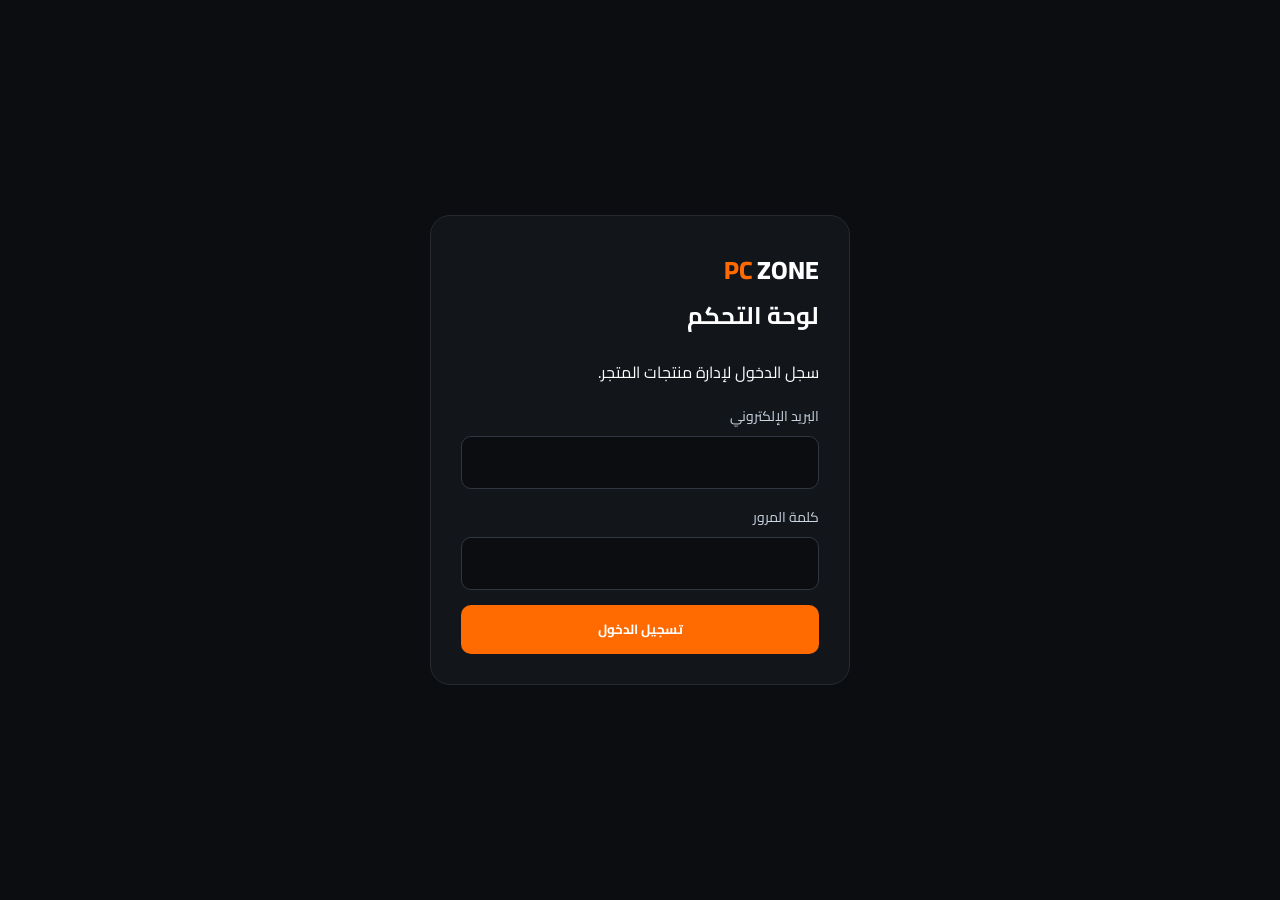
==== commit 81e979e2: "Update admin.html" ====
--- a/admin.html
+++ b/admin.html
@@ -1,11 +1,20 @@
-<!DOCTYPE html><html lang="ar" dir="rtl">
+<!DOCTYPE html>
+<html lang="ar" dir="rtl">
 <head>
   <meta charset="UTF-8">
-  <meta name="viewport" content="width=device-width, initial-scale=1.0">  <title>PC Zone | Admin</title>  <link rel="preconnect" href="https://fonts.googleapis.com">
-  <link rel="preconnect" href="https://fonts.gstatic.com" crossorigin>  <link
+  <meta name="viewport" content="width=device-width, initial-scale=1.0">
+
+  <title>PC Zone | Admin</title>
+
+  <link rel="preconnect" href="https://fonts.googleapis.com">
+  <link rel="preconnect" href="https://fonts.gstatic.com" crossorigin>
+
+  <link
     href="https://fonts.googleapis.com/css2?family=Cairo:wght@400;600;700;800&display=swap"
     rel="stylesheet"
-  >  <style>
+  >
+
+  <style>
     * {
       box-sizing: border-box;
     }
@@ -37,7 +46,6 @@
     .logo {
       font-size: 25px;
       font-weight: 800;
-      letter-spacing: 1px;
     }
 
     .logo span {
@@ -137,6 +145,50 @@
       resize: vertical;
     }
 
+    input[type="file"] {
+      padding: 10px;
+    }
+
+    .image-help {
+      color: #9ca3af;
+      font-size: 12px;
+      margin-top: 3px;
+    }
+
+    .preview-grid {
+      display: grid;
+      grid-template-columns: repeat(auto-fill, minmax(110px, 1fr));
+      gap: 10px;
+      margin-top: 12px;
+    }
+
+    .preview {
+      position: relative;
+      height: 110px;
+      border-radius: 10px;
+      overflow: hidden;
+      border: 1px solid #303740;
+      background: #0b0d10;
+    }
+
+    .preview img {
+      width: 100%;
+      height: 100%;
+      object-fit: cover;
+    }
+
+    .preview-number {
+      position: absolute;
+      top: 5px;
+      right: 5px;
+      background: #ff6b00;
+      color: #fff;
+      border-radius: 6px;
+      padding: 2px 7px;
+      font-size: 11px;
+      font-weight: 700;
+    }
+
     .checkbox {
       display: flex;
       align-items: center;
@@ -159,16 +211,19 @@
       padding: 12px 22px;
       border-radius: 10px;
       font-weight: 700;
+      color: #fff;
     }
 
     .primary {
       background: #ff6b00;
-      color: #fff;
     }
 
     .secondary {
       background: #252a31;
-      color: #fff;
+    }
+
+    .danger {
+      background: #b91c1c;
     }
 
     .btn:hover {
@@ -206,6 +261,22 @@
       font-size: 13px;
     }
 
+    .product-image {
+      width: 70px;
+      height: 70px;
+      border-radius: 10px;
+      object-fit: cover;
+      background: #15191e;
+      flex-shrink: 0;
+    }
+
+    .product-main {
+      display: flex;
+      align-items: center;
+      gap: 14px;
+      min-width: 0;
+    }
+
     .product-actions {
       display: flex;
       gap: 8px;
@@ -266,6 +337,12 @@
       font-size: 14px;
     }
 
+    .info {
+      color: #60a5fa;
+      margin-top: 12px;
+      font-size: 14px;
+    }
+
     @media (max-width: 700px) {
       .form-grid {
         grid-template-columns: 1fr;
@@ -288,375 +365,464 @@
         flex: 1;
       }
     }
-  </style></head><body><section id="loginPage">  <div class="login-box"><div class="logo">
-  <span>PC</span> ZONE
+  </style>
+</head>
+
+<body>
+
+<!-- LOGIN -->
+
+<section id="loginPage">
+
+  <div class="login-box">
+
+    <div class="logo">
+      <span>PC</span> ZONE
+    </div>
+
+    <h1>لوحة التحكم</h1>
+
+    <p>سجل الدخول لإدارة منتجات المتجر.</p>
+
+    <form id="loginForm">
+
+      <div class="field">
+
+        <label>البريد الإلكتروني</label>
+
+        <input
+          id="email"
+          type="email"
+          required
+          autocomplete="email"
+        >
+
+      </div>
+
+      <div class="field">
+
+        <label>كلمة المرور</label>
+
+        <input
+          id="password"
+          type="password"
+          required
+          autocomplete="current-password"
+        >
+
+      </div>
+
+      <button
+        class="btn primary"
+        type="submit"
+        style="width:100%;"
+      >
+        تسجيل الدخول
+      </button>
+
+      <div id="loginMessage"></div>
+
+    </form>
+
+  </div>
+
+</section>
+
+
+<!-- ADMIN -->
+
+<div id="adminPage" class="hidden">
+
+  <header>
+
+    <div class="container nav">
+
+      <div class="logo">
+        <span>PC</span> ZONE
+      </div>
+
+      <button id="logoutBtn" class="logout">
+        تسجيل الخروج
+      </button>
+
+    </div>
+
+  </header>
+
+
+  <main>
+
+    <div class="container">
+
+      <div class="title">
+
+        <h1>لوحة إدارة المنتجات 🛠️</h1>
+
+        <p>
+          أضف وعدّل واحذف منتجات PC Zone.
+        </p>
+
+      </div>
+
+
+      <!-- PRODUCT FORM -->
+
+      <section class="card">
+
+        <h2 id="formTitle">
+          إضافة منتج جديد
+        </h2>
+
+        <form id="productForm">
+
+          <input
+            type="hidden"
+            id="productId"
+          >
+
+
+          <div class="form-grid">
+
+
+            <div class="field">
+
+              <label>
+                اسم المنتج *
+              </label>
+
+              <input
+                id="name"
+                required
+                placeholder="مثال: Dell Latitude 5520"
+              >
+
+            </div>
+
+
+            <div class="field">
+
+              <label>
+                القسم *
+              </label>
+
+              <select id="category" required>
+
+                <option value="">
+                  اختر القسم
+                </option>
+
+                <option value="laptops">
+                  لابتوبات
+                </option>
+
+                <option value="pcs">
+                  PC & Gaming
+                </option>
+
+                <option value="components">
+                  قطع الكمبيوتر
+                </option>
+
+                <option value="monitors">
+                  الشاشات
+                </option>
+
+                <option value="accessories">
+                  إكسسوارات
+                </option>
+
+                <option value="other">
+                  منتجات أخرى
+                </option>
+
+              </select>
+
+            </div>
+
+
+            <div class="field">
+
+              <label>
+                السعر *
+              </label>
+
+              <input
+                id="price"
+                type="number"
+                min="0"
+                required
+                placeholder="25000"
+              >
+
+            </div>
+
+
+            <div class="field">
+
+              <label>
+                السعر القديم
+              </label>
+
+              <input
+                id="oldPrice"
+                type="number"
+                min="0"
+                placeholder="28000"
+              >
+
+            </div>
+
+
+            <!-- MULTIPLE IMAGES -->
+
+            <div class="field full">
+
+              <label>
+                صور المنتج
+              </label>
+
+              <input
+                id="imageFiles"
+                type="file"
+                accept="image/*"
+                multiple
+              >
+
+              <div class="image-help">
+                تقدر تختار أكتر من صورة من الموبايل أو الكمبيوتر.
+                الصور هتترفع تلقائيًا إلى products-image.
+              </div>
+
+              <div
+                id="imagePreview"
+                class="preview-grid"
+              ></div>
+
+            </div>
+
+
+            <div class="field full">
+
+              <label>
+                رابط صورة رئيسية اختياري
+              </label>
+
+              <input
+                id="imageUrl"
+                type="url"
+                placeholder="https://..."
+              >
+
+              <div class="image-help">
+                لو عندك رابط صورة قديم تقدر تستخدمه، لكن الأفضل رفع الصور مباشرة.
+              </div>
+
+            </div>
+
+
+            <div class="field full">
+
+              <label>
+                المواصفات
+              </label>
+
+              <textarea
+                id="specs"
+                placeholder="Core i7 - RAM 16GB - SSD 512GB - RTX..."
+              ></textarea>
+
+            </div>
+
+
+            <div class="field full">
+
+              <label>
+                وصف المنتج
+              </label>
+
+              <textarea
+                id="description"
+                placeholder="اكتب وصفًا مختصرًا للمنتج..."
+              ></textarea>
+
+            </div>
+
+
+            <div class="checkbox">
+
+              <input
+                id="stock"
+                type="checkbox"
+                checked
+              >
+
+              <label for="stock">
+                المنتج متوفر
+              </label>
+
+            </div>
+
+
+            <div class="checkbox">
+
+              <input
+                id="featured"
+                type="checkbox"
+              >
+
+              <label for="featured">
+                منتج مميز ⭐
+              </label>
+
+            </div>
+
+
+          </div>
+
+
+          <div class="actions">
+
+            <button
+              class="btn primary"
+              type="submit"
+              id="saveBtn"
+            >
+              حفظ المنتج
+            </button>
+
+            <button
+              id="cancelEdit"
+              class="btn secondary hidden"
+              type="button"
+            >
+              إلغاء التعديل
+            </button>
+
+          </div>
+
+
+          <div id="formMessage"></div>
+
+        </form>
+
+      </section>
+
+
+      <!-- PRODUCTS -->
+
+      <section class="card">
+
+        <h2>
+          المنتجات الحالية
+        </h2>
+
+        <div
+          id="productsList"
+          class="products"
+        >
+          جاري تحميل المنتجات...
+        </div>
+
+      </section>
+
+
+    </div>
+
+  </main>
+
 </div>
 
-<h1>لوحة التحكم</h1>
-
-<p>
-  سجل الدخول لإدارة منتجات المتجر.
-</p>
-
-<form id="loginForm">
-
-  <div class="field">
-
-    <label>البريد الإلكتروني</label>
-
-    <input
-      id="email"
-      type="email"
-      required
-      autocomplete="email"
-    >
-
-  </div>
-
-  <div class="field">
-
-    <label>كلمة المرور</label>
-
-    <input
-      id="password"
-      type="password"
-      required
-      autocomplete="current-password"
-    >
-
-  </div>
-
-  <button
-    class="btn primary"
-    type="submit"
-    style="width:100%;"
-  >
-    تسجيل الدخول
-  </button>
-
-  <div id="loginMessage"></div>
-
-</form>
-
-  </div></section><div id="adminPage" class="hidden">  <header><div class="container nav">
-
-  <div class="logo">
-    <span>PC</span> ZONE
-  </div>
-
-  <button id="logoutBtn" class="logout">
-    تسجيل الخروج
-  </button>
-
-</div>
-
-  </header>  <main><div class="container">
-
-  <div class="title">
-
-    <h1>لوحة إدارة المنتجات 🛠️</h1>
-
-    <p>
-      أضف وعدّل واحذف منتجات PC Zone.
-    </p>
-
-  </div>
-
-
-  <section class="card">
-
-    <h2 id="formTitle">
-      إضافة منتج جديد
-    </h2>
-
-    <form id="productForm">
-
-      <input
-        type="hidden"
-        id="productId"
-      >
-
-      <div class="form-grid">
-
-        <div class="field">
-
-          <label>اسم المنتج *</label>
-
-          <input
-            id="name"
-            required
-            placeholder="مثال: Dell Latitude 5520"
-          >
-
-        </div>
-
-
-        <div class="field">
-
-          <label>القسم *</label>
-
-          <select id="category" required>
-
-            <option value="">
-              اختر القسم
-            </option>
-
-            <option value="laptops">
-              لابتوبات
-            </option>
-
-            <option value="pcs">
-              PC & Gaming
-            </option>
-
-            <option value="components">
-              قطع الكمبيوتر
-            </option>
-
-            <option value="monitors">
-              الشاشات
-            </option>
-
-            <option value="accessories">
-              إكسسوارات
-            </option>
-
-            <option value="other">
-              منتجات أخرى
-            </option>
-
-          </select>
-
-        </div>
-
-
-        <div class="field">
-
-          <label>السعر *</label>
-
-          <input
-            id="price"
-            type="number"
-            min="0"
-            required
-            placeholder="25000"
-          >
-
-        </div>
-
-
-        <div class="field">
-
-          <label>السعر القديم</label>
-
-          <input
-            id="oldPrice"
-            type="number"
-            min="0"
-            placeholder="28000"
-          >
-
-        </div>
-
-
-        <div class="field full">
-
-          <label>رابط صورة المنتج</label>
-
-          <input
-            id="imageUrl"
-            type="url"
-            placeholder="https://..."
-          >
-
-        </div>
-
-
-        <div class="field full">
-
-          <label>المواصفات</label>
-
-          <textarea
-            id="specs"
-            placeholder="Core i7 - RAM 16GB - SSD 512GB - RTX..."
-          ></textarea>
-
-        </div>
-
-
-        <div class="field full">
-
-          <label>وصف المنتج</label>
-
-          <textarea
-            id="description"
-            placeholder="اكتب وصفًا مختصرًا للمنتج..."
-          ></textarea>
-
-        </div>
-
-
-        <div class="checkbox">
-
-          <input
-            id="stock"
-            type="checkbox"
-            checked
-          >
-
-          <label for="stock">
-            المنتج متوفر
-          </label>
-
-        </div>
-
-
-        <div class="checkbox">
-
-          <input
-            id="featured"
-            type="checkbox"
-          >
-
-          <label for="featured">
-            منتج مميز ⭐
-          </label>
-
-        </div>
-
-      </div>
-
-
-      <div class="actions">
-
-        <button
-          class="btn primary"
-          type="submit"
-        >
-          حفظ المنتج
-        </button>
-
-        <button
-          id="cancelEdit"
-          class="btn secondary hidden"
-          type="button"
-        >
-          إلغاء التعديل
-        </button>
-
-      </div>
-
-
-      <div id="formMessage"></div>
-
-    </form>
-
-  </section>
-
-
-  <section class="card">
-
-    <h2>
-      المنتجات الحالية
-    </h2>
-
-    <div
-      id="productsList"
-      class="products"
-    >
-      جاري تحميل المنتجات...
-    </div>
-
-  </section>
-
-</div>
-
-  </main></div><script>
-
-  /* ==========================================
-     SUPABASE
-  ========================================== */
-
-  const SUPABASE_URL =
-    "https://sbvwosejthyuotcsmvki.supabase.co";
-
-  const SUPABASE_KEY =
-    "sb_publishable_Qok45Wzs4mVmPwW8jlaxzA_qxuoSWdU";
-
-
-  let products = [];
-
-
-  /* ==========================================
-     SESSION STORAGE
-  ========================================== */
-
-  function saveSession(session) {
+
+<script>
+
+/* ==========================================
+   SUPABASE
+========================================== */
+
+const SUPABASE_URL =
+  "https://sbvwosejthyuotcsmvki.supabase.co";
+
+const SUPABASE_KEY =
+  "sb_publishable_Qok45Wzs4mVmPwW8jlaxzA_qxuoSWdU";
+
+const STORAGE_BUCKET =
+  "products-image";
+
+
+let products = [];
+
+
+/* ==========================================
+   SESSION
+========================================== */
+
+function saveSession(session) {
+
+  localStorage.setItem(
+    "pczone_access_token",
+    session.access_token
+  );
+
+  localStorage.setItem(
+    "pczone_refresh_token",
+    session.refresh_token
+  );
+
+  if (session.expires_at) {
 
     localStorage.setItem(
-      "pczone_access_token",
-      session.access_token
+      "pczone_expires_at",
+      session.expires_at
     );
 
-    localStorage.setItem(
-      "pczone_refresh_token",
-      session.refresh_token
-    );
-
-    if (session.expires_at) {
-
-      localStorage.setItem(
-        "pczone_expires_at",
-        session.expires_at
-      );
-
-    }
-
   }
 
-
-  function clearSession() {
-
-    localStorage.removeItem(
-      "pczone_access_token"
-    );
-
-    localStorage.removeItem(
-      "pczone_refresh_token"
-    );
-
-    localStorage.removeItem(
-      "pczone_expires_at"
-    );
-
-  }
-
-
-  function getAccessToken() {
-
-    return localStorage.getItem(
-      "pczone_access_token"
-    );
-
-  }
-
-
-  function getRefreshToken() {
-
-    return localStorage.getItem(
-      "pczone_refresh_token"
-    );
-
-  }
-
-
-  /* ==========================================
-     LOGIN
-  ========================================== */
-
-  async function login(email, password) {
-
-    const response = await fetch(
+}
+
+
+function clearSession() {
+
+  localStorage.removeItem(
+    "pczone_access_token"
+  );
+
+  localStorage.removeItem(
+    "pczone_refresh_token"
+  );
+
+  localStorage.removeItem(
+    "pczone_expires_at"
+  );
+
+}
+
+
+function getAccessToken() {
+
+  return localStorage.getItem(
+    "pczone_access_token"
+  );
+
+}
+
+
+function getRefreshToken() {
+
+  return localStorage.getItem(
+    "pczone_refresh_token"
+  );
+
+}
+
+
+/* ==========================================
+   LOGIN
+========================================== */
+
+async function login(email, password) {
+
+  const response =
+    await fetch(
       `${SUPABASE_URL}/auth/v1/token?grant_type=password`,
       {
         method: "POST",
@@ -667,54 +833,56 @@
         },
 
         body: JSON.stringify({
-          email: email,
-          password: password
+          email,
+          password
         })
       }
     );
 
 
-    const data = await response.json();
-
-
-    if (!response.ok) {
-
-      throw new Error(
-        data.error_description ||
-        data.message ||
-        "فشل تسجيل الدخول"
-      );
-
-    }
-
-
-    saveSession(data);
-
-    return data;
+  const data =
+    await response.json();
+
+
+  if (!response.ok) {
+
+    throw new Error(
+      data.error_description ||
+      data.message ||
+      "فشل تسجيل الدخول"
+    );
 
   }
 
 
-  /* ==========================================
-     REFRESH SESSION
-  ========================================== */
-
-  async function refreshSession() {
-
-    const refreshToken =
-      getRefreshToken();
-
-
-    if (!refreshToken) {
-
-      throw new Error(
-        "لا يوجد Refresh Token"
-      );
-
-    }
-
-
-    const response = await fetch(
+  saveSession(data);
+
+  return data;
+
+}
+
+
+/* ==========================================
+   REFRESH SESSION
+========================================== */
+
+async function refreshSession() {
+
+  const refreshToken =
+    getRefreshToken();
+
+
+  if (!refreshToken) {
+
+    throw new Error(
+      "لا يوجد Refresh Token"
+    );
+
+  }
+
+
+  const response =
+    await fetch(
       `${SUPABASE_URL}/auth/v1/token?grant_type=refresh_token`,
       {
         method: "POST",
@@ -731,253 +899,1065 @@
     );
 
 
-    const data = await response.json();
-
-
-    if (!response.ok) {
-
-      clearSession();
-
-      throw new Error(
-        data.error_description ||
-        data.message ||
-        "انتهت الجلسة"
-      );
-
-    }
-
-
-    saveSession(data);
-
-    return data;
+  const data =
+    await response.json();
+
+
+  if (!response.ok) {
+
+    clearSession();
+
+    throw new Error(
+      data.error_description ||
+      data.message ||
+      "انتهت الجلسة"
+    );
 
   }
 
 
-  /* ==========================================
-     MAKE AUTH REQUEST
-  ========================================== */
-
-  async function authFetch(
-    url,
-    options = {},
-    retry = true
+  saveSession(data);
+
+  return data;
+
+}
+
+
+/* ==========================================
+   AUTH FETCH
+========================================== */
+
+async function authFetch(
+  url,
+  options = {},
+  retry = true
+) {
+
+  const token =
+    getAccessToken();
+
+
+  if (!token) {
+
+    throw new Error(
+      "لا يوجد تسجيل دخول"
+    );
+
+  }
+
+
+  const headers = {
+
+    ...(options.headers || {}),
+
+    "apikey":
+      SUPABASE_KEY,
+
+    "Authorization":
+      `Bearer ${token}`
+
+  };
+
+
+  const response =
+    await fetch(
+      url,
+      {
+        ...options,
+        headers
+      }
+    );
+
+
+  if (
+    (response.status === 401 ||
+     response.status === 403) &&
+    retry
   ) {
 
-    let token =
-      getAccessToken();
-
-
-    if (!token) {
-
-      throw new Error(
-        "لا يوجد تسجيل دخول"
-      );
-
-    }
-
-
-    const headers = {
-      ...(options.headers || {}),
-      "apikey": SUPABASE_KEY,
-      "Authorization": `Bearer ${token}`
-    };
-
-
-    let response =
-      await fetch(
-        url,
-        {
-          ...options,
-          headers
+    const errorText =
+      await response.clone().text();
+
+
+    if (
+      errorText.includes("JWT") ||
+      errorText.includes("exp") ||
+      errorText.includes("expired") ||
+      response.status === 401
+    ) {
+
+      try {
+
+        await refreshSession();
+
+        return await authFetch(
+          url,
+          options,
+          false
+        );
+
+      }
+
+      catch (error) {
+
+        clearSession();
+
+        showLogin();
+
+        throw error;
+
+      }
+
+    }
+
+  }
+
+
+  return response;
+
+}
+
+
+/* ==========================================
+   PAGE
+========================================== */
+
+function showAdmin() {
+
+  document
+    .getElementById("loginPage")
+    .classList.add("hidden");
+
+  document
+    .getElementById("adminPage")
+    .classList.remove("hidden");
+
+}
+
+
+function showLogin() {
+
+  document
+    .getElementById("adminPage")
+    .classList.add("hidden");
+
+  document
+    .getElementById("loginPage")
+    .classList.remove("hidden");
+
+}
+
+
+/* ==========================================
+   LOGIN FORM
+========================================== */
+
+document
+  .getElementById("loginForm")
+  .addEventListener(
+    "submit",
+    async function(event) {
+
+      event.preventDefault();
+
+
+      const email =
+        document
+          .getElementById("email")
+          .value
+          .trim();
+
+
+      const password =
+        document
+          .getElementById("password")
+          .value;
+
+
+      const message =
+        document
+          .getElementById("loginMessage");
+
+
+      message.className =
+        "success";
+
+      message.textContent =
+        "جاري تسجيل الدخول...";
+
+
+      try {
+
+        await login(
+          email,
+          password
+        );
+
+
+        showAdmin();
+
+        await loadProducts();
+
+      }
+
+      catch (error) {
+
+        console.error(error);
+
+        message.className =
+          "error";
+
+        message.textContent =
+          error.message ||
+          "بيانات الدخول غير صحيحة.";
+
+      }
+
+    }
+  );
+
+
+/* ==========================================
+   IMAGE PREVIEW
+========================================== */
+
+document
+  .getElementById("imageFiles")
+  .addEventListener(
+    "change",
+    function() {
+
+      const preview =
+        document.getElementById(
+          "imagePreview"
+        );
+
+
+      preview.innerHTML = "";
+
+
+      const files =
+        Array.from(this.files);
+
+
+      files.forEach(
+        function(file, index) {
+
+          if (!file.type.startsWith("image/")) {
+            return;
+          }
+
+
+          const reader =
+            new FileReader();
+
+
+          reader.onload =
+            function(event) {
+
+              const box =
+                document.createElement("div");
+
+              box.className =
+                "preview";
+
+
+              box.innerHTML = `
+
+                <img
+                  src="${event.target.result}"
+                  alt="صورة المنتج"
+                >
+
+                <span class="preview-number">
+                  ${index + 1}
+                </span>
+
+              `;
+
+
+              preview.appendChild(box);
+
+            };
+
+
+          reader.readAsDataURL(file);
+
         }
       );
 
-
-    /*
-      لو التوكن انتهى، نعمل Refresh
-      وبعدها نعيد الطلب مرة واحدة.
-    */
-
-    if (
-      response.status === 401 ||
-      response.status === 403
-    ) {
-
-      const errorText =
-        await response.clone().text();
+    }
+  );
+
+
+/* ==========================================
+   UPLOAD IMAGE
+========================================== */
+
+async function uploadProductImage(
+  file,
+  productId,
+  index
+) {
+
+  const extension =
+    file.name
+      .split(".")
+      .pop()
+      .toLowerCase();
+
+
+  const safeExtension =
+    extension || "jpg";
+
+
+  const fileName =
+    `${productId}/${Date.now()}-${index}-${crypto.randomUUID()}.${safeExtension}`;
+
+
+  const response =
+    await authFetch(
+      `${SUPABASE_URL}/storage/v1/object/${STORAGE_BUCKET}/${fileName}`,
+      {
+        method: "POST",
+
+        headers: {
+          "Content-Type":
+            file.type || "image/jpeg",
+
+          "x-upsert":
+            "false"
+        },
+
+        body: file
+      }
+    );
+
+
+  if (!response.ok) {
+
+    const text =
+      await response.text();
+
+    throw new Error(
+      "فشل رفع الصورة: " + text
+    );
+
+  }
+
+
+  const publicUrl =
+    `${SUPABASE_URL}/storage/v1/object/public/${STORAGE_BUCKET}/${fileName}`;
+
+
+  return publicUrl;
+
+}
+
+
+/* ==========================================
+   SAVE IMAGE RECORD
+========================================== */
+
+async function saveImageRecord(
+  productId,
+  imageUrl,
+  sortOrder
+) {
+
+  const response =
+    await authFetch(
+      `${SUPABASE_URL}/rest/v1/product_images`,
+      {
+        method: "POST",
+
+        headers: {
+          "Content-Type":
+            "application/json",
+
+          "Prefer":
+            "return=minimal"
+        },
+
+        body:
+          JSON.stringify({
+            product_id:
+              productId,
+
+            image_url:
+              imageUrl,
+
+            sort_order:
+              sortOrder
+          })
+      }
+    );
+
+
+  if (!response.ok) {
+
+    throw new Error(
+      await response.text()
+    );
+
+  }
+
+}
+
+
+/* ==========================================
+   LOAD PRODUCTS
+========================================== */
+
+async function loadProducts() {
+
+  const list =
+    document.getElementById(
+      "productsList"
+    );
+
+
+  list.innerHTML =
+    "جاري تحميل المنتجات...";
+
+
+  try {
+
+    const response =
+      await authFetch(
+        `${SUPABASE_URL}/rest/v1/products?select=*&order=created_at.desc`,
+        {
+          method: "GET"
+        }
+      );
+
+
+    if (!response.ok) {
+
+      throw new Error(
+        await response.text()
+      );
+
+    }
+
+
+    products =
+      await response.json();
+
+
+    renderProducts();
+
+  }
+
+  catch (error) {
+
+    console.error(error);
+
+    list.innerHTML =
+      `<p class="error">
+        لم نستطع تحميل المنتجات.
+        ${escapeHtml(error.message)}
+      </p>`;
+
+  }
+
+}
+
+
+/* ==========================================
+   GET PRODUCT IMAGES
+========================================== */
+
+async function getProductImages(productId) {
+
+  const response =
+    await authFetch(
+      `${SUPABASE_URL}/rest/v1/product_images?product_id=eq.${encodeURIComponent(productId)}&select=*&order=sort_order.asc`,
+      {
+        method: "GET"
+      }
+    );
+
+
+  if (!response.ok) {
+
+    throw new Error(
+      await response.text()
+    );
+
+  }
+
+
+  return await response.json();
+
+}
+
+
+/* ==========================================
+   RENDER PRODUCTS
+========================================== */
+
+async function renderProducts() {
+
+  const list =
+    document.getElementById(
+      "productsList"
+    );
+
+
+  if (!products.length) {
+
+    list.innerHTML =
+      "<p>لا توجد منتجات حتى الآن.</p>";
+
+    return;
+
+  }
+
+
+  list.innerHTML = "";
+
+
+  for (
+    const product of products
+  ) {
+
+    let imageUrl =
+      product.image_url || "";
+
+
+    try {
+
+      const images =
+        await getProductImages(
+          product.id
+        );
 
 
       if (
-        retry &&
-        (
-          errorText.includes("JWT") ||
-          errorText.includes("exp") ||
-          errorText.includes("expired") ||
-          response.status === 401
-        )
+        images.length &&
+        images[0].image_url
       ) {
 
-        try {
-
-          await refreshSession();
-
-          return await authFetch(
-            url,
-            options,
-            false
-          );
-
+        imageUrl =
+          images[0].image_url;
+
+      }
+
+    }
+
+    catch (error) {
+
+      console.warn(
+        "تعذر تحميل صور المنتج",
+        error
+      );
+
+    }
+
+
+    const div =
+      document.createElement("div");
+
+
+    div.className =
+      "product";
+
+
+    div.innerHTML = `
+
+      <div class="product-main">
+
+        ${
+          imageUrl
+            ? `
+              <img
+                class="product-image"
+                src="${escapeHtml(imageUrl)}"
+                alt="${escapeHtml(product.name)}"
+              >
+            `
+            : `
+              <div class="product-image"></div>
+            `
         }
 
-        catch (refreshError) {
-
-          clearSession();
-
-          showLogin();
-
-          throw refreshError;
+        <div class="product-info">
+
+          <h3>
+            ${escapeHtml(product.name)}
+          </h3>
+
+          <p>
+            ${Number(product.price || 0).toLocaleString()}
+            ج.م
+            —
+            ${escapeHtml(product.category)}
+          </p>
+
+        </div>
+
+      </div>
+
+
+      <div class="product-actions">
+
+        <button
+          class="edit"
+          onclick="editProduct(${product.id})"
+        >
+          تعديل
+        </button>
+
+        <button
+          class="delete"
+          onclick="deleteProduct(${product.id})"
+        >
+          حذف
+        </button>
+
+      </div>
+
+    `;
+
+
+    list.appendChild(div);
+
+  }
+
+}
+
+
+/* ==========================================
+   ADD / UPDATE PRODUCT
+========================================== */
+
+document
+  .getElementById("productForm")
+  .addEventListener(
+    "submit",
+    async function(event) {
+
+      event.preventDefault();
+
+
+      const saveBtn =
+        document.getElementById(
+          "saveBtn"
+        );
+
+
+      const message =
+        document.getElementById(
+          "formMessage"
+        );
+
+
+      const id =
+        document
+          .getElementById("productId")
+          .value;
+
+
+      const files =
+        Array.from(
+          document
+            .getElementById("imageFiles")
+            .files
+        );
+
+
+      const product = {
+
+        name:
+          document
+            .getElementById("name")
+            .value
+            .trim(),
+
+        category:
+          document
+            .getElementById("category")
+            .value,
+
+        price:
+          Number(
+            document
+              .getElementById("price")
+              .value
+          ),
+
+        old_price:
+          Number(
+            document
+              .getElementById("oldPrice")
+              .value
+          ) || null,
+
+        image_url:
+          document
+            .getElementById("imageUrl")
+            .value
+            .trim() || null,
+
+        specs:
+          document
+            .getElementById("specs")
+            .value
+            .trim() || null,
+
+        description:
+          document
+            .getElementById("description")
+            .value
+            .trim() || null,
+
+        stock:
+          document
+            .getElementById("stock")
+            .checked,
+
+        featured:
+          document
+            .getElementById("featured")
+            .checked
+
+      };
+
+
+      saveBtn.disabled = true;
+
+      saveBtn.textContent =
+        "جاري الحفظ...";
+
+
+      message.className =
+        "info";
+
+      message.textContent =
+        "جاري حفظ المنتج...";
+
+
+      try {
+
+        let productId =
+          id;
+
+
+        /*
+          أولاً نحفظ المنتج.
+        */
+
+        if (id) {
+
+          const response =
+            await authFetch(
+              `${SUPABASE_URL}/rest/v1/products?id=eq.${encodeURIComponent(id)}`,
+              {
+                method: "PATCH",
+
+                headers: {
+                  "Content-Type":
+                    "application/json",
+
+                  "Prefer":
+                    "return=representation"
+                },
+
+                body:
+                  JSON.stringify(product)
+              }
+            );
+
+
+          if (!response.ok) {
+
+            throw new Error(
+              await response.text()
+            );
+
+          }
 
         }
 
-      }
-
-    }
-
-
-    return response;
-
-  }
-
-
-  /* ==========================================
-     SHOW / HIDE PAGES
-  ========================================== */
-
-  function showAdmin() {
-
-    document
-      .getElementById("loginPage")
-      .classList.add("hidden");
-
-
-    document
-      .getElementById("adminPage")
-      .classList.remove("hidden");
-
-  }
-
-
-  function showLogin() {
-
-    document
-      .getElementById("adminPage")
-      .classList.add("hidden");
-
-
-    document
-      .getElementById("loginPage")
-      .classList.remove("hidden");
-
-  }
-
-
-  /* ==========================================
-     LOGIN FORM
-  ========================================== */
-
-  document
-    .getElementById("loginForm")
-    .addEventListener(
-      "submit",
-      async function(event) {
-
-        event.preventDefault();
-
-
-        const email =
-          document
-            .getElementById("email")
-            .value
-            .trim();
-
-
-        const password =
-          document
-            .getElementById("password")
-            .value;
-
-
-        const message =
-          document
-            .getElementById("loginMessage");
+        else {
+
+          const response =
+            await authFetch(
+              `${SUPABASE_URL}/rest/v1/products`,
+              {
+                method: "POST",
+
+                headers: {
+                  "Content-Type":
+                    "application/json",
+
+                  "Prefer":
+                    "return=representation"
+                },
+
+                body:
+                  JSON.stringify(product)
+              }
+            );
+
+
+          if (!response.ok) {
+
+            throw new Error(
+              await response.text()
+            );
+
+          }
+
+
+          const created =
+            await response.json();
+
+
+          if (
+            !created ||
+            !created.length
+          ) {
+
+            throw new Error(
+              "لم يتم الحصول على رقم المنتج."
+            );
+
+          }
+
+
+          productId =
+            created[0].id;
+
+        }
+
+
+        /*
+          بعد حفظ المنتج،
+          نرفع الصور الجديدة.
+        */
+
+        if (files.length) {
+
+          message.textContent =
+            `جاري رفع ${files.length} صورة...`;
+
+
+          for (
+            let i = 0;
+            i < files.length;
+            i++
+          ) {
+
+            const file =
+              files[i];
+
+
+            if (
+              !file.type.startsWith("image/")
+            ) {
+
+              continue;
+
+            }
+
+
+            const imageUrl =
+              await uploadProductImage(
+                file,
+                productId,
+                i
+              );
+
+
+            await saveImageRecord(
+              productId,
+              imageUrl,
+              i
+            );
+
+          }
+
+        }
 
 
         message.className =
           "success";
 
+
         message.textContent =
-          "جاري تسجيل الدخول...";
-
-
-        try {
-
-          await login(
-            email,
-            password
-          );
-
-
-          message.textContent =
-            "تم تسجيل الدخول بنجاح ✅";
-
-
-          showAdmin();
-
-          await loadProducts();
-
-        }
-
-        catch (error) {
-
-          console.error(error);
-
-          message.className =
-            "error";
-
-          message.textContent =
-            error.message ||
-            "بيانات الدخول غير صحيحة.";
-
-        }
+          id
+            ? "تم تعديل المنتج بنجاح ✅"
+            : "تم إضافة المنتج والصور بنجاح ✅";
+
+
+        resetForm();
+
+        await loadProducts();
 
       }
-    );
-
-
-  /* ==========================================
-     LOAD PRODUCTS
-  ========================================== */
-
-  async function loadProducts() {
-
-    const list =
-      document.getElementById(
-        "productsList"
+
+      catch (error) {
+
+        console.error(error);
+
+        message.className =
+          "error";
+
+        message.textContent =
+          "حدث خطأ: " +
+          error.message;
+
+      }
+
+      finally {
+
+        saveBtn.disabled =
+          false;
+
+        saveBtn.textContent =
+          "حفظ المنتج";
+
+      }
+
+    }
+  );
+
+
+/* ==========================================
+   EDIT
+========================================== */
+
+window.editProduct =
+  async function(id) {
+
+    const product =
+      products.find(
+        item =>
+          Number(item.id) ===
+          Number(id)
       );
 
 
-    list.innerHTML =
-      "جاري تحميل المنتجات...";
+    if (!product) return;
+
+
+    document.getElementById(
+      "productId"
+    ).value =
+      product.id;
+
+
+    document.getElementById(
+      "name"
+    ).value =
+      product.name || "";
+
+
+    document.getElementById(
+      "category"
+    ).value =
+      product.category || "";
+
+
+    document.getElementById(
+      "price"
+    ).value =
+      product.price || "";
+
+
+    document.getElementById(
+      "oldPrice"
+    ).value =
+      product.old_price || "";
+
+
+    document.getElementById(
+      "imageUrl"
+    ).value =
+      product.image_url || "";
+
+
+    document.getElementById(
+      "specs"
+    ).value =
+      product.specs || "";
+
+
+    document.getElementById(
+      "description"
+    ).value =
+      product.description || "";
+
+
+    document.getElementById(
+      "stock"
+    ).checked =
+      Boolean(product.stock);
+
+
+    document.getElementById(
+      "featured"
+    ).checked =
+      Boolean(product.featured);
+
+
+    document.getElementById(
+      "formTitle"
+    ).textContent =
+      "تعديل المنتج";
+
+
+    document
+      .getElementById("cancelEdit")
+      .classList.remove(
+        "hidden"
+      );
+
+
+    document.getElementById(
+      "formMessage"
+    ).textContent =
+      "يمكنك إضافة صور جديدة لهذا المنتج.";
+
+
+    window.scrollTo({
+      top: 0,
+      behavior: "smooth"
+    });
+
+  };
+
+
+/* ==========================================
+   DELETE
+========================================== */
+
+window.deleteProduct =
+  async function(id) {
+
+    const confirmed =
+      confirm(
+        "هل أنت متأكد من حذف هذا المنتج؟"
+      );
+
+
+    if (!confirmed) return;
 
 
     try {
 
       const response =
         await authFetch(
-          `${SUPABASE_URL}/rest/v1/products?select=*&order=created_at.desc`,
+          `${SUPABASE_URL}/rest/v1/products?id=eq.${encodeURIComponent(id)}`,
           {
-            method: "GET"
+            method: "DELETE",
+
+            headers: {
+              "Prefer":
+                "return=minimal"
+            }
           }
         );
 
@@ -991,11 +1971,7 @@
       }
 
 
-      products =
-        await response.json();
-
-
-      renderProducts();
+      await loadProducts();
 
     }
 
@@ -1003,594 +1979,204 @@
 
       console.error(error);
 
-      list.innerHTML =
-        `<p class="error">
-          لم نستطع تحميل المنتجات.
-          ${escapeHtml(error.message)}
-        </p>`;
-
-    }
-
-  }
-
-
-  /* ==========================================
-     RENDER PRODUCTS
-  ========================================== */
-
-  function renderProducts() {
-
-    const list =
-      document.getElementById(
-        "productsList"
+      alert(
+        "حدث خطأ أثناء حذف المنتج:\n" +
+        error.message
       );
 
-
-    if (!products.length) {
-
-      list.innerHTML =
-        `<p>لا توجد منتجات حتى الآن.</p>`;
-
-      return;
-
-    }
-
-
-    list.innerHTML =
-      products
-        .map(product => `
-
-          <div class="product">
-
-            <div class="product-info">
-
-              <h3>
-                ${escapeHtml(product.name)}
-              </h3>
-
-              <p>
-                ${Number(product.price || 0).toLocaleString()}
-                ج.م
-                —
-                ${escapeHtml(product.category)}
-              </p>
-
-            </div>
-
-            <div class="product-actions">
-
-              <button
-                class="edit"
-                onclick="editProduct(${product.id})"
-              >
-                تعديل
-              </button>
-
-              <button
-                class="delete"
-                onclick="deleteProduct(${product.id})"
-              >
-                حذف
-              </button>
-
-            </div>
-
-          </div>
-
-        `)
-        .join("");
-
-  }
-
-
-  /* ==========================================
-     ADD / UPDATE PRODUCT
-  ========================================== */
+    }
+
+  };
+
+
+/* ==========================================
+   RESET
+========================================== */
+
+function resetForm() {
 
   document
     .getElementById("productForm")
-    .addEventListener(
-      "submit",
-      async function(event) {
-
-        event.preventDefault();
-
-
-        const id =
-          document
-            .getElementById("productId")
-            .value;
-
-
-        const product = {
-
-          name:
-            document
-              .getElementById("name")
-              .value
-              .trim(),
-
-          category:
-            document
-              .getElementById("category")
-              .value,
-
-          price:
-            Number(
-              document
-                .getElementById("price")
-                .value
-            ),
-
-          old_price:
-            Number(
-              document
-                .getElementById("oldPrice")
-                .value
-            ) || null,
-
-          image_url:
-            document
-              .getElementById("imageUrl")
-              .value
-              .trim() || null,
-
-          specs:
-            document
-              .getElementById("specs")
-              .value
-              .trim() || null,
-
-          description:
-            document
-              .getElementById("description")
-              .value
-              .trim() || null,
-
-          stock:
-            document
-              .getElementById("stock")
-              .checked,
-
-          featured:
-            document
-              .getElementById("featured")
-              .checked
-
-        };
-
-
-        const message =
-          document.getElementById(
-            "formMessage"
-          );
-
-
-        message.className =
-          "success";
-
-        message.textContent =
-          "جاري الحفظ...";
-
-
-        try {
-
-          let response;
-
-
-          if (id) {
-
-            response =
-              await authFetch(
-                `${SUPABASE_URL}/rest/v1/products?id=eq.${encodeURIComponent(id)}`,
-                {
-                  method: "PATCH",
-
-                  headers: {
-                    "Content-Type":
-                      "application/json",
-
-                    "Prefer":
-                      "return=minimal"
-                  },
-
-                  body:
-                    JSON.stringify(product)
-                }
-              );
-
-          }
-
-          else {
-
-            response =
-              await authFetch(
-                `${SUPABASE_URL}/rest/v1/products`,
-                {
-                  method: "POST",
-
-                  headers: {
-                    "Content-Type":
-                      "application/json",
-
-                    "Prefer":
-                      "return=minimal"
-                  },
-
-                  body:
-                    JSON.stringify(product)
-                }
-              );
-
-          }
-
-
-          if (!response.ok) {
-
-            const errorText =
-              await response.text();
-
-            throw new Error(
-              errorText ||
-              "حدث خطأ أثناء الحفظ"
-            );
-
-          }
-
-
-          message.className =
-            "success";
-
-
-          message.textContent =
-            id
-              ? "تم تعديل المنتج بنجاح ✅"
-              : "تم إضافة المنتج بنجاح ✅";
-
-
-          resetForm();
-
-          await loadProducts();
-
-        }
-
-        catch (error) {
-
-          console.error(error);
-
-          message.className =
-            "error";
-
-          message.textContent =
-            "حدث خطأ: " +
-            error.message;
-
-        }
-
-      }
+    .reset();
+
+
+  document.getElementById(
+    "productId"
+  ).value = "";
+
+
+  document.getElementById(
+    "stock"
+  ).checked = true;
+
+
+  document.getElementById(
+    "formTitle"
+  ).textContent =
+    "إضافة منتج جديد";
+
+
+  document
+    .getElementById("cancelEdit")
+    .classList.add(
+      "hidden"
     );
 
 
-  /* ==========================================
-     EDIT PRODUCT
-  ========================================== */
-
-  window.editProduct =
-    function(id) {
-
-      const product =
-        products.find(
-          item =>
-            Number(item.id) ===
-            Number(id)
-        );
-
-
-      if (!product) return;
-
-
-      document.getElementById(
-        "productId"
-      ).value =
-        product.id;
-
-
-      document.getElementById(
-        "name"
-      ).value =
-        product.name || "";
-
-
-      document.getElementById(
-        "category"
-      ).value =
-        product.category || "";
-
-
-      document.getElementById(
-        "price"
-      ).value =
-        product.price || "";
-
-
-      document.getElementById(
-        "oldPrice"
-      ).value =
-        product.old_price || "";
-
-
-      document.getElementById(
-        "imageUrl"
-      ).value =
-        product.image_url || "";
-
-
-      document.getElementById(
-        "specs"
-      ).value =
-        product.specs || "";
-
-
-      document.getElementById(
-        "description"
-      ).value =
-        product.description || "";
-
-
-      document.getElementById(
-        "stock"
-      ).checked =
-        Boolean(product.stock);
-
-
-      document.getElementById(
-        "featured"
-      ).checked =
-        Boolean(product.featured);
-
-
-      document.getElementById(
-        "formTitle"
-      ).textContent =
-        "تعديل المنتج";
-
-
-      document
-        .getElementById("cancelEdit")
-        .classList.remove(
-          "hidden"
-        );
-
-
-      window.scrollTo({
-        top: 0,
-        behavior: "smooth"
-      });
-
-    };
-
-
-  /* ==========================================
-     DELETE PRODUCT
-  ========================================== */
-
-  window.deleteProduct =
-    async function(id) {
-
-      const confirmed =
-        confirm(
-          "هل أنت متأكد من حذف هذا المنتج؟"
-        );
-
-
-      if (!confirmed) return;
-
+  document.getElementById(
+    "imagePreview"
+  ).innerHTML = "";
+
+
+  document.getElementById(
+    "formMessage"
+  ).textContent = "";
+
+}
+
+
+document
+  .getElementById("cancelEdit")
+  .addEventListener(
+    "click",
+    resetForm
+  );
+
+
+/* ==========================================
+   LOGOUT
+========================================== */
+
+document
+  .getElementById("logoutBtn")
+  .addEventListener(
+    "click",
+    async function() {
 
       try {
 
-        const response =
-          await authFetch(
-            `${SUPABASE_URL}/rest/v1/products?id=eq.${encodeURIComponent(id)}`,
+        const token =
+          getAccessToken();
+
+
+        if (token) {
+
+          await fetch(
+            `${SUPABASE_URL}/auth/v1/logout`,
             {
-              method: "DELETE",
+              method: "POST",
 
               headers: {
-                "Prefer":
-                  "return=minimal"
+                "apikey":
+                  SUPABASE_KEY,
+
+                "Authorization":
+                  `Bearer ${token}`
               }
             }
           );
 
-
-        if (!response.ok) {
-
-          throw new Error(
-            await response.text()
-          );
-
         }
 
-
-        await loadProducts();
-
       }
 
       catch (error) {
 
         console.error(error);
 
-        alert(
-          "حدث خطأ أثناء حذف المنتج:\n" +
-          error.message
-        );
-
       }
 
-    };
-
-
-  /* ==========================================
-     RESET FORM
-  ========================================== */
-
-  function resetForm() {
-
-    document
-      .getElementById("productForm")
-      .reset();
-
-
-    document.getElementById(
-      "productId"
-    ).value = "";
-
-
-    document.getElementById(
-      "stock"
-    ).checked = true;
-
-
-    document.getElementById(
-      "formTitle"
-    ).textContent =
-      "إضافة منتج جديد";
-
-
-    document
-      .getElementById("cancelEdit")
-      .classList.add(
-        "hidden"
-      );
+
+      clearSession();
+
+      showLogin();
+
+    }
+  );
+
+
+/* ==========================================
+   ESCAPE HTML
+========================================== */
+
+function escapeHtml(value) {
+
+  return String(value || "")
+    .replace(
+      /&/g,
+      "&amp;"
+    )
+    .replace(
+      /</g,
+      "&lt;"
+    )
+    .replace(
+      />/g,
+      "&gt;"
+    )
+    .replace(
+      /"/g,
+      "&quot;"
+    )
+    .replace(
+      /'/g,
+      "&#039;"
+    );
+
+}
+
+
+/* ==========================================
+   AUTO LOGIN
+========================================== */
+
+async function initializeApp() {
+
+  const accessToken =
+    getAccessToken();
+
+  const refreshToken =
+    getRefreshToken();
+
+
+  if (
+    !accessToken ||
+    !refreshToken
+  ) {
+
+    showLogin();
+
+    return;
 
   }
 
 
-  document
-    .getElementById("cancelEdit")
-    .addEventListener(
-      "click",
-      resetForm
-    );
-
-
-  /* ==========================================
-     LOGOUT
-  ========================================== */
-
-  document
-    .getElementById("logoutBtn")
-    .addEventListener(
-      "click",
-      async function() {
-
-        try {
-
-          const token =
-            getAccessToken();
-
-
-          if (token) {
-
-            await fetch(
-              `${SUPABASE_URL}/auth/v1/logout`,
-              {
-                method: "POST",
-
-                headers: {
-                  "apikey": SUPABASE_KEY,
-
-                  "Authorization":
-                    `Bearer ${token}`
-                }
-              }
-            );
-
-          }
-
-        }
-
-        catch (error) {
-
-          console.error(error);
-
-        }
-
-
-        clearSession();
-
-        showLogin();
-
-      }
-    );
-
-
-  /* ==========================================
-     HTML ESCAPE
-  ========================================== */
-
-  function escapeHtml(value) {
-
-    return String(value || "")
-      .replace(/&/g, "&amp;")
-      .replace(/</g, "&lt;")
-      .replace(/>/g, "&gt;")
-      .replace(/"/g, "&quot;")
-      .replace(/'/g, "&#039;");
+  try {
+
+    await refreshSession();
+
+    showAdmin();
+
+    await loadProducts();
 
   }
 
-
-  /* ==========================================
-     AUTO LOGIN
-  ========================================== */
-
-  async function initializeApp() {
-
-    const accessToken =
-      getAccessToken();
-
-    const refreshToken =
-      getRefreshToken();
-
-
-    if (!accessToken || !refreshToken) {
-
-      showLogin();
-
-      return;
-
-    }
-
-
-    try {
-
-      /*
-        نجدد الـSession عند فتح الصفحة،
-        وده يمنع استخدام Access Token قديم.
-      */
-
-      await refreshSession();
-
-      showAdmin();
-
-      await loadProducts();
-
-    }
-
-    catch (error) {
-
-      console.error(error);
-
-      clearSession();
-
-      showLogin();
-
-    }
+  catch (error) {
+
+    console.error(error);
+
+    clearSession();
+
+    showLogin();
 
   }
 
-
-  initializeApp();
-
-</script></body>
+}
+
+
+initializeApp();
+
+</script>
+
+</body>
 </html>
